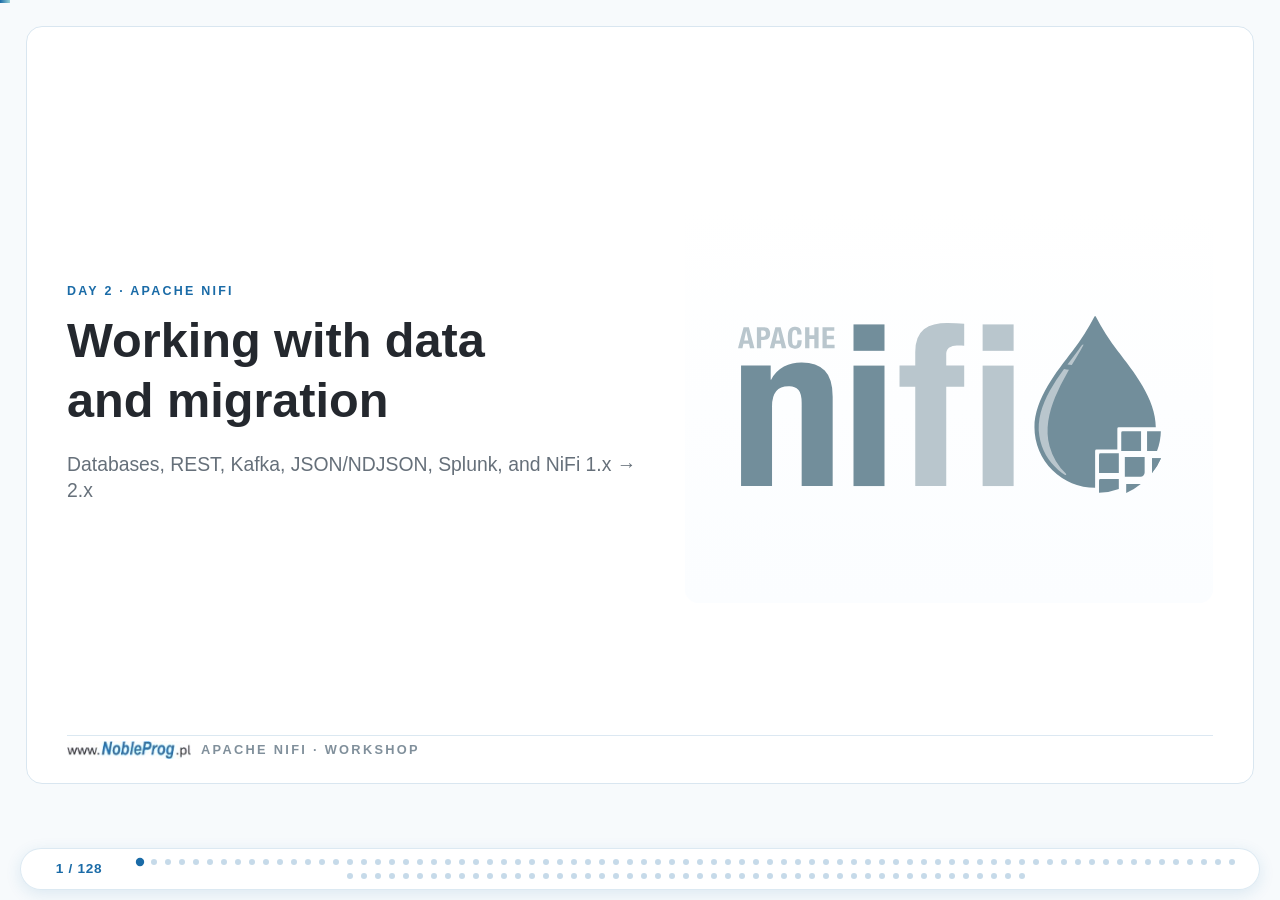
==== content/presentation/nifi_day2/index.html @ 1e28ffd4 "Initial commit" ====
<!DOCTYPE html>
<html lang="en">
<head>
  <meta charset="UTF-8" />
  <meta name="viewport" content="width=device-width, initial-scale=1.0" />
  <title>Apache NiFi — Day 2</title>
  <link rel="stylesheet" href="../shared/css/main.css">
</head>
<body>
  <div class="deck">

    <div class="slide s-section s-title" id="s1">
      <div class="title-left">
        <div class="eyebrow">Day 2 · Apache NiFi</div>
        <h1>Working with data<br />and migration</h1>
        <div class="subtitle">Databases, REST, Kafka, JSON/NDJSON, Splunk, and NiFi 1.x → 2.x</div>
      </div>
      <div class="title-visual">
        <div class="title-image-placeholder">
          <img src="../shared/images/nifi-logo.svg" alt="Apache NiFi logo" class="title-nifi-logo">
        </div>
      </div>
      <div class="slide-logo">Apache NiFi · Workshop</div>
    </div>

    <div class="slide s-section" id="s2">
      <div class="section-number">S2</div>
      <div class="eyebrow">Day 2</div>
      <h2 class="section-heading">Agenda</h2>
      <ol class="bullets numbered">
        <li><strong>Integrations</strong>: databases, REST APIs, Kafka</li>
        <li><strong>Transforming JSON and NDJSON</strong>: Jolt, UpdateRecord, QueryRecord</li>
        <li><strong>Splunk integration</strong>: delivery options and throughput</li>
        <li><strong>Migration from NiFi 1.x to 2.x</strong>: changes, upgrade path, validation, rollback</li>
      </ol>
      <div class="slide-logo">Apache NiFi · Workshop</div>
    </div>

    <div class="slide s-intro" id="s3">
      <h2>Connecting to databases,<br />REST APIs, and Kafka</h2>
      <div class="slide-logo">Apache NiFi · Workshop</div>
    </div>

    <div class="slide s-section" id="s4">
      <div class="section-number">S4</div>
      <div class="eyebrow">Databases · JDBC</div>
      <h2 class="section-heading">Connection pool as a Controller Service</h2>
      <div class="subtitle"><code>DBCPConnectionPool</code> (or <code>HikariCPConnectionPool</code>) is shared by every processor that references it — the pool size caps total DB concurrency.</div>
      <table class="deployment-table">
        <tr><th>Property</th><th>Purpose</th><th class="col-plus">Recommendation</th></tr>
        <tr><td>Database Connection URL</td><td><code>jdbc:postgresql://db:5432/orders</code></td><td class="col-plus">Use a parameter: <code>#{db.url}</code></td></tr>
        <tr><td>Driver Class Name / Location(s)</td><td><code>org.postgresql.Driver</code>, path to the JAR</td><td class="col-plus">Keep drivers outside <code>lib/</code>, e.g. <code>/opt/nifi/drivers/</code></td></tr>
        <tr><td>Database User / Password</td><td>Credentials</td><td class="col-plus">Password as a sensitive parameter</td></tr>
        <tr><td>Max Wait Time</td><td>Wait for a free connection</td><td class="col-plus">Shorter than query timeouts, so errors surface</td></tr>
        <tr><td>Max Total Connections</td><td>Pool size</td><td class="col-plus">≥ sum of Concurrent Tasks using the pool, ≤ DB limits</td></tr>
        <tr><td>Validation Query</td><td>Connection liveness check</td><td class="col-plus"><code>SELECT 1</code> (or driver <code>isValid</code>)</td></tr>
      </table>
      <div class="slide-logo">Apache NiFi · Workshop</div>
    </div>

    <div class="slide s-section" id="s5">
      <div class="section-number">S5</div>
      <div class="eyebrow">Databases · JDBC</div>
      <h2 class="section-heading">Security and compatibility notes</h2>
      <ul class="bullets">
        <li><strong>1.22.0:</strong> H2 connections no longer supported in <code>DBCPConnectionPool</code> / <code>HikariCPConnectionPool</code> (URL validation after a CVE).</li>
        <li><strong>1.23.0:</strong> the <em>Reference Remote Resources</em> restriction was introduced for several components, including <code>DBCPConnectionPool</code>.</li>
        <li><strong>2.10.0:</strong> restricted components as an authorization mechanism were removed (see Day 3, security).</li>
        <li><strong>2.7.0:</strong> AWS RDS IAM authentication added for DBCP.</li>
        <li><strong>2.2.0:</strong> <strong>Database Dialect Service</strong> for different SQL dialects.</li>
      </ul>
      <div class="slide-logo">Apache NiFi · Workshop</div>
    </div>

    <div class="slide s-section" id="s6">
      <div class="section-number">S6</div>
      <div class="eyebrow">JDBC driver</div>
      <h2 class="section-heading">The driver is yours to add</h2>
      <div class="subtitle">Standard NiFi distributions do not ship JDBC drivers for external databases. Processors never touch the driver directly — the Controller Service does.</div>
      <div class="diagram-shell">
        <svg class="diagram-svg" viewBox="0 0 1080 250" role="img" aria-label="Driver JAR on disk loaded by DBCPConnectionPool referenced by processors">
          <defs><marker id="arr-jdbc" markerWidth="8" markerHeight="8" refX="7" refY="4" orient="auto"><path d="M0,0 L8,4 L0,8 z" fill="#1a6ba7"></path></marker></defs>
          <rect x="20" y="40" width="270" height="70" rx="8" fill="#fff4e6" stroke="#d17b00" stroke-width="2"></rect>
          <text x="155" y="70" text-anchor="middle" class="svg-text">Driver JAR on node disk</text>
          <text x="155" y="94" text-anchor="middle" class="svg-tag">/opt/nifi/drivers/postgresql</text>
          <rect x="340" y="30" width="400" height="90" rx="8" fill="#e0f0fe" stroke="#1a6ba7" stroke-width="2"></rect>
          <text x="540" y="66" text-anchor="middle" class="svg-text">DBCPConnectionPool</text>
          <text x="540" y="92" text-anchor="middle" class="svg-tag">URL · driver class · JAR path · user/password</text>
          <rect x="800" y="40" width="250" height="70" rx="8" fill="#edf8f2" stroke="#20804d" stroke-width="2"></rect>
          <text x="925" y="81" text-anchor="middle" class="svg-text">Database</text>
          <rect x="160" y="170" width="760" height="56" rx="8" fill="#ffffff" stroke="#1a6ba7" stroke-width="2"></rect>
          <text x="540" y="204" text-anchor="middle" class="svg-text">ExecuteSQLRecord · PutDatabaseRecord · QueryDatabaseTableRecord</text>
          <line x1="290" y1="75" x2="340" y2="75" stroke="#1a6ba7" stroke-width="2" marker-end="url(#arr-jdbc)"></line>
          <line x1="740" y1="75" x2="800" y2="75" stroke="#1a6ba7" stroke-width="2" marker-end="url(#arr-jdbc)"></line>
          <line x1="540" y1="170" x2="540" y2="120" stroke="#1a6ba7" stroke-width="2" marker-end="url(#arr-jdbc)"></line>
          <text x="555" y="152" class="svg-tag">reference to the service</text>
        </svg>
      </div>
      <div class="hibox"><strong>Step 1 — download</strong> only from the vendor site or Maven Central; verify the SHA-256 checksum or signature. Pick a version that supports <strong>your DB version</strong> and <strong>Java 21</strong> (NiFi 2.x).</div>
      <div class="slide-logo">Apache NiFi · Workshop</div>
    </div>

    <div class="slide s-section s-deployment" id="s7">
      <div class="section-number">S7</div>
      <div class="eyebrow">JDBC driver · step 1</div>
      <h2 class="section-heading">Common drivers: coordinates, class, URL</h2>
      <table class="deployment-table">
        <tr><th>DBMS</th><th>Maven coordinates</th><th>Driver class</th><th>JDBC URL</th></tr>
        <tr><td>PostgreSQL</td><td><code>org.postgresql:postgresql</code></td><td><code>org.postgresql.Driver</code></td><td><code>jdbc:postgresql://host:5432/db</code></td></tr>
        <tr><td>MySQL</td><td><code>com.mysql:mysql-connector-j</code></td><td><code>com.mysql.cj.jdbc.Driver</code></td><td><code>jdbc:mysql://host:3306/db</code></td></tr>
        <tr><td>MariaDB</td><td><code>org.mariadb.jdbc:mariadb-java-client</code></td><td><code>org.mariadb.jdbc.Driver</code></td><td><code>jdbc:mariadb://host:3306/db</code></td></tr>
        <tr><td>SQL Server</td><td><code>com.microsoft.sqlserver:mssql-jdbc</code></td><td><code>com.microsoft.sqlserver.jdbc.SQLServerDriver</code></td><td><code>jdbc:sqlserver://host:1433;databaseName=db;encrypt=true</code></td></tr>
        <tr><td>Oracle</td><td><code>com.oracle.database.jdbc:ojdbc11</code></td><td><code>oracle.jdbc.OracleDriver</code></td><td><code>jdbc:oracle:thin:@//host:1521/SERVICE</code></td></tr>
        <tr><td>ClickHouse</td><td><code>com.clickhouse:clickhouse-jdbc</code></td><td><code>com.clickhouse.jdbc.ClickHouseDriver</code></td><td><code>jdbc:clickhouse://host:8123/db</code></td></tr>
      </table>
      <div class="note">Always confirm the class name and URL format in the docs of <em>your</em> driver version. Some drivers need extra JARs (e.g. Oracle helper libraries, SQL Server native components for Windows auth).</div>
      <div class="slide-logo">Apache NiFi · Workshop</div>
    </div>

    <div class="slide s-code" id="s8">
      <div class="section-number">S8</div>
      <div class="eyebrow">JDBC driver · step 2</div>
      <h2 class="section-heading">Place the driver on every node — outside <code>lib/</code></h2>
      <div class="split2">
        <div class="split-left">
          <h3>Why not <code>NIFI_HOME/lib</code></h3>
          <ul class="bullets">
            <li><code>lib/</code> is the framework directory: third-party JARs can cause <strong>classpath conflicts</strong>.</li>
            <li>Files in <code>lib/</code> are lost or must be moved by hand on every upgrade.</li>
            <li>A driver referenced by a service gets <strong>its own class loader</strong> — pools can use different driver versions.</li>
          </ul>
        </div>
        <div class="split-right">
          <div class="terminal-window">
            <div class="terminal-titlebar"><span class="terminal-dot terminal-dot-red"></span><span class="terminal-dot terminal-dot-yellow"></span><span class="terminal-dot terminal-dot-green"></span><span class="terminal-title">nifi-node-1</span></div>
<pre><code><span class="terminal-prompt">$</span> sudo mkdir -p /opt/nifi/drivers/postgresql
<span class="terminal-prompt">$</span> sudo cp postgresql-&lt;version&gt;.jar \
      /opt/nifi/drivers/postgresql/
<span class="terminal-prompt">$</span> sudo chown -R nifi:nifi /opt/nifi/drivers
<span class="terminal-prompt">$</span> sudo chmod 750 /opt/nifi/drivers \
      /opt/nifi/drivers/postgresql
<span class="terminal-prompt">$</span> sudo chmod 640 /opt/nifi/drivers/postgresql/*.jar
<span class="cm"># repeat on every cluster node (or roll out via Ansible / image)</span></code></pre>
          </div>
        </div>
      </div>
      <div class="slide-logo">Apache NiFi · Workshop</div>
    </div>

    <div class="slide s-section" id="s9">
      <div class="section-number">S9</div>
      <div class="eyebrow">JDBC driver · step 2</div>
      <h2 class="section-heading">Placement requirements</h2>
      <table>
        <tr><th>Requirement</th><th>Why</th></tr>
        <tr><td><strong>Same path on every cluster node</strong></td><td>The path resolves locally on each node; a JAR on one node only makes the service invalid on the others</td></tr>
        <tr><td>Read access for the NiFi user</td><td>e.g. owner <code>nifi:nifi</code>, <code>640</code> on files, <code>750</code> on the directory</td></tr>
        <tr><td>A whole directory may be referenced</td><td>All JARs in it are loaded — handy for multi-JAR drivers; never mix versions of one driver</td></tr>
        <tr><td>Keep the directory clean</td><td>Every JAR lands in the service's class loader</td></tr>
      </table>
      <ul class="bullets">
        <li><strong>Docker:</strong> mount a drivers volume (<code>./drivers:/opt/nifi/drivers</code>). <strong>Kubernetes:</strong> custom image, an <code>initContainer</code> that downloads the JAR, or a PersistentVolume — same path in every pod.</li>
        <li><strong>NiFi 2.x assets:</strong> 2.0.0 added REST upload of assets and custom NARs; Parameter Context values can reference uploaded assets. Check whether your version accepts such a parameter in <em>Database Driver Location(s)</em>.</li>
      </ul>
      <div class="slide-logo">Apache NiFi · Workshop</div>
    </div>

    <div class="slide s-section" id="s10">
      <div class="section-number">S10</div>
      <div class="eyebrow">JDBC driver · step 3</div>
      <h2 class="section-heading">Create and configure <code>DBCPConnectionPool</code></h2>
      <div class="subtitle">Process Group → <strong>Controller Services</strong> → <strong>+</strong>. A service is visible to its group and nested groups; one in the root group is visible to all.</div>
      <table class="deployment-table">
        <tr><th>Property</th><th>Example</th><th>Comment</th></tr>
        <tr><td>Database Connection URL</td><td><code>#{db.url}</code></td><td>Environment parameter; never put the password in the URL</td></tr>
        <tr><td>Database Driver Class Name</td><td><code>org.postgresql.Driver</code></td><td>From the driver docs</td></tr>
        <tr><td><strong>Database Driver Location(s)</strong></td><td><code>/opt/nifi/drivers/postgresql</code></td><td>JAR, directory or URL; comma-separated</td></tr>
        <tr><td>Database User / Password</td><td><code>#{db.user}</code> / <code>#{db.password}</code></td><td>Least privilege; password as a <strong>sensitive parameter</strong></td></tr>
        <tr><td>Max Wait Time · Max Total Connections</td><td><code>10 sec</code> · <code>16</code><br>(defaults <code>500 millis</code> · <code>8</code>)</td><td>The tiny default wait causes <em>“timeout waiting for idle object”</em> under load. Connections multiply by the number of <strong>cluster nodes</strong>!</td></tr>
        <tr><td>Validation Query</td><td><code>SELECT 1</code> (Oracle: <code>… FROM DUAL</code>)</td><td>Liveness check when a connection is borrowed</td></tr>
        <tr><td>Dynamic properties</td><td><code>sslmode = verify-full</code></td><td>JDBC connection properties (EL on environment variables); a <code>SENSITIVE.</code> prefix (e.g. <code>SENSITIVE.password</code>) makes the value sensitive</td></tr>
      </table>
      <div class="small">Related defaults: Max Idle Connections <code>8</code> · Minimum Idle Connections <code>0</code> · Max Connection Lifetime <code>-1</code> (unlimited) · Minimum Evictable Idle Time <code>30 mins</code>.</div>
      <div class="slide-logo">Apache NiFi · Workshop</div>
    </div>

    <div class="slide s-section" id="s11">
      <div class="section-number">S11</div>
      <div class="eyebrow">JDBC driver · steps 3–4</div>
      <h2 class="section-heading">Enable, verify, attach a processor</h2>
      <div class="split2">
        <div class="split-left">
          <ol class="bullets">
            <li><strong>Apply</strong> → the service should be <em>Disabled</em> with no red icon. If <em>Invalid</em>, hover the icon to see why.</li>
            <li><strong>Enable</strong> (lightning icon) — the pool is created.</li>
            <li><strong>Verify</strong> (if your version has it) — checks driver loading and the connection without running a flow.</li>
            <li>In the processor, set <strong>Database Connection Pooling Service</strong> (or "Create new service…").</li>
          </ol>
        </div>
        <div class="split-right">
          <table>
        <tr><th>Processor</th><th>Configure</th></tr>
        <tr><td><code>ExecuteSQLRecord</code></td><td>SQL select query · Record Writer · Max Rows Per Flow File · Fetch Size</td></tr>
        <tr><td><code>QueryDatabaseTableRecord</code></td><td>Table Name · Maximum-value Columns · Record Writer · Primary Node Only</td></tr>
        <tr><td><code>PutDatabaseRecord</code></td><td>Record Reader · Statement Type · Table Name · Update Keys · Batch Size</td></tr>
      </table>
          <div class="hibox"><strong>Smoke test:</strong> <code>GenerateFlowFile</code> → <code>ExecuteSQLRecord</code> (<code>SELECT 1 AS ok</code>) → <code>LogAttribute</code>. <code>record.count = 1</code> ⇒ driver, URL and credentials are correct.</div>
        </div>
      </div>
      <div class="slide-logo">Apache NiFi · Workshop</div>
    </div>

    <div class="slide s-section" id="s12">
      <div class="section-number">S12</div>
      <div class="eyebrow">DBCPConnectionPoolLookup</div>
      <h2 class="section-heading">A pool vs a router of pools</h2>
      <div class="split2">
        <div class="split-left">
          <ul class="bullets">
            <li><code>DBCPConnectionPool</code> — a <strong>real pool</strong> to <strong>one</strong> database: URL, driver, credentials, pool size.</li>
            <li><code>DBCPConnectionPoolLookup</code> — <strong>not a pool</strong>: per request it picks another <code>DBCPService</code> by the FlowFile attribute <strong><code>database.name</code></strong>.</li>
            <li>Both implement <code>DBCPService</code> → selectable in the same <em>Database Connection Pooling Service</em> property.</li>
            <li>Configured only via <strong>dynamic properties</strong>: key → target service. No EL, no sensitive values.</li>
          </ul>
          <div class="note">No <code>database.name</code> attribute, or a value that matches no key → <strong>exception</strong> when the connection is requested.</div>
        </div>
        <div class="split-right">
          <div class="diagram-shell">
            <svg class="diagram-svg" viewBox="0 0 560 430" role="img" aria-label="Lookup selects a connection pool by database.name">
              <defs><marker id="arr-lookup" markerWidth="8" markerHeight="8" refX="7" refY="4" orient="auto"><path d="M0,0 L8,4 L0,8 z" fill="#1a6ba7"></path></marker>
              <marker id="arr-lookup-ok" markerWidth="8" markerHeight="8" refX="7" refY="4" orient="auto"><path d="M0,0 L8,4 L0,8 z" fill="#20804d"></path></marker></defs>
              <rect x="130" y="20" width="300" height="62" rx="8" fill="#fff4e6" stroke="#d17b00" stroke-width="2"></rect>
              <text x="280" y="46" text-anchor="middle" class="svg-text">FlowFile</text>
              <text x="280" y="70" text-anchor="middle" class="svg-tag">database.name = tenant_b</text>
              <rect x="150" y="116" width="260" height="48" rx="8" fill="#ffffff" stroke="#1a6ba7" stroke-width="2"></rect>
              <text x="280" y="146" text-anchor="middle" class="svg-text">PutDatabaseRecord</text>
              <rect x="130" y="198" width="300" height="62" rx="8" fill="#e0f0fe" stroke="#1a6ba7" stroke-width="2"></rect>
              <text x="280" y="224" text-anchor="middle" class="svg-text">db-lookup</text>
              <text x="280" y="248" text-anchor="middle" class="svg-tag">DBCPConnectionPoolLookup</text>
              <rect x="20" y="330" width="240" height="62" rx="8" fill="#ffffff" stroke="#9aa9b4" stroke-width="2" stroke-dasharray="6 4"></rect>
              <text x="140" y="356" text-anchor="middle" class="svg-text">pg-tenant-a</text>
              <text x="140" y="380" text-anchor="middle" class="svg-tag">→ DB of tenant A</text>
              <rect x="300" y="330" width="240" height="62" rx="8" fill="#edf8f2" stroke="#20804d" stroke-width="2"></rect>
              <text x="420" y="356" text-anchor="middle" class="svg-text">pg-tenant-b</text>
              <text x="420" y="380" text-anchor="middle" class="svg-tag">→ DB of tenant B</text>
              <line x1="280" y1="82" x2="280" y2="116" stroke="#1a6ba7" stroke-width="2" marker-end="url(#arr-lookup)"></line>
              <line x1="280" y1="164" x2="280" y2="198" stroke="#1a6ba7" stroke-width="2" marker-end="url(#arr-lookup)"></line>
              <line x1="220" y1="260" x2="150" y2="330" stroke="#9aa9b4" stroke-width="2" stroke-dasharray="6 4"></line>
              <line x1="340" y1="260" x2="410" y2="330" stroke="#20804d" stroke-width="2.4" marker-end="url(#arr-lookup-ok)"></line>
              <text x="120" y="300" text-anchor="middle" class="svg-tag">tenant_a</text>
              <text x="448" y="300" text-anchor="middle" class="svg-tag">tenant_b ✓</text>
            </svg>
          </div>
        </div>
      </div>
      <div class="slide-logo">Apache NiFi · Workshop</div>
    </div>

    <div class="slide s-section s-deployment" id="s13">
      <div class="section-number">S13</div>
      <div class="eyebrow">DBCPConnectionPoolLookup</div>
      <h2 class="section-heading">Pool vs Lookup: side by side</h2>
      <table class="deployment-table">
        <tr><th>Aspect</th><th><code>DBCPConnectionPool</code></th><th><code>DBCPConnectionPoolLookup</code></th></tr>
        <tr><td>What it is</td><td>Connection pool</td><td>Proxy / router between several <code>DBCPService</code>s</td></tr>
        <tr><td>URL, driver, password</td><td>Stored in it</td><td>In the <strong>target</strong> pools; Lookup holds only key → service</td></tr>
        <tr><td>Choice of database</td><td>Fixed by configuration</td><td><strong>Dynamic</strong>, per FlowFile, by <code>database.name</code></td></tr>
        <tr><td>Pool size</td><td>Its own <code>Max Total Connections</code></td><td>None — total = sum of target pools</td></tr>
        <tr><td>Flow requirement</td><td>None</td><td>Set <code>database.name</code> before the processor (<code>UpdateAttribute</code>, <code>EvaluateJsonPath</code>, <code>PartitionRecord</code>…)</td></tr>
        <tr><td>Usable by</td><td>Any processor with a DBCP property</td><td>Only processors with an <strong>incoming FlowFile</strong> — not <code>QueryDatabaseTableRecord</code>, <code>ListDatabaseTables</code></td></tr>
        <tr><td>Failure modes</td><td>DB unreachable</td><td>Plus: missing attribute or unknown key</td></tr>
      </table>
      <div class="slide-logo">Apache NiFi · Workshop</div>
    </div>

    <div class="slide s-section" id="s14">
      <div class="section-number">S14</div>
      <div class="eyebrow">DBCPConnectionPoolLookup</div>
      <h2 class="section-heading">When to use a Lookup — and when not</h2>
      <div class="split2">
        <div class="split-left">
          <h3>Use it for</h3>
          <ul class="bullets">
            <li><strong>Multitenancy:</strong> a DB per customer, same schema, same flow — one flow instead of N copies.</li>
            <li><strong>Shards / regions:</strong> the same queries against several databases.</li>
            <li><strong>Read/write split:</strong> different keys for replica and primary branches.</li>
            <li><strong>Controlled switch-over</strong> between DB instances without editing processors.</li>
          </ul>
        </div>
        <div class="split-right">
          <h3>Skip it when</h3>
          <ul class="bullets">
            <li>There is only one database — a plain <code>DBCPConnectionPool</code> is simpler.</li>
            <li>Databases need <strong>different SQL or logic</strong> — separate branches are clearer.</li>
            <li>You need automatic failover — solve it in DNS or the DB cluster.</li>
          </ul>
        </div>
      </div>
      <div class="slide-logo">Apache NiFi · Workshop</div>
    </div>

    <div class="slide s-code" id="s15">
      <div class="section-number">S15</div>
      <div class="eyebrow">DBCPConnectionPoolLookup · example</div>
      <h2 class="section-heading">Multitenant order intake</h2>
      <ol class="bullets">
        <li>Two <code>DBCPConnectionPool</code>s: <code>pg-tenant-a</code>, <code>pg-tenant-b</code> (different URLs/credentials, same driver) — enable them.</li>
        <li><code>DBCPConnectionPoolLookup</code> <code>db-lookup</code>: dynamic properties <code>tenant_a → pg-tenant-a</code>, <code>tenant_b → pg-tenant-b</code> — enable after the targets.</li>
      </ol>
      <pre><code>ConsumeKafka <span class="cm">(RECORD)</span>
  ► PartitionRecord   <span class="cm">(by /tenant → attribute tenant)</span>
  ► UpdateAttribute   database.name = ${tenant}
  ► RouteOnAttribute  allow: tenant_a | tenant_b   <span class="cm">(else → DLQ)</span>
  ► PutDatabaseRecord <span class="cm">(Database Connection Pooling Service = db-lookup)</span></code></pre>
      <div class="hibox"><code>PartitionRecord</code> is required: <strong>one FlowFile goes to one database</strong>, so mixed tenants must be split before writing.</div>
      <div class="slide-logo">Apache NiFi · Workshop</div>
    </div>

    <div class="slide s-section" id="s16">
      <div class="section-number">S16</div>
      <div class="eyebrow">DBCPConnectionPoolLookup</div>
      <h2 class="section-heading">Pitfalls</h2>
      <ul class="bullets">
        <li>The attribute name is fixed — <code>database.name</code>; the value must match the dynamic property name <strong>exactly</strong> (case-sensitive).</li>
        <li><strong>Security:</strong> if the value comes from external data (HTTP header, message field), it selects the target DB. Whitelist it with <code>RouteOnAttribute</code>.</li>
        <li>Missing attribute / unknown key fails when the connection is requested — plan <code>failure</code>/DLQ branches and watch bulletins.</li>
        <li>Enable targets before the Lookup; a target can't be disabled while the Lookup is enabled.</li>
        <li><strong>Cluster:</strong> the driver must be on every node; total connections = sum of pools × number of nodes.</li>
        <li>Don't confuse it with <code>DatabaseRecordLookupService</code> / <code>SimpleDatabaseLookupService</code> — those <em>enrich</em> records for <code>LookupRecord</code>.</li>
      </ul>
      <div class="slide-logo">Apache NiFi · Workshop</div>
    </div>

    <div class="slide s-section" id="s17">
      <div class="section-number">S17</div>
      <div class="eyebrow">HikariCPConnectionPool</div>
      <h2 class="section-heading">An alternative pool implementation</h2>
      <table>
        <tr><th></th><th><code>DBCPConnectionPool</code></th><th><code>HikariCPConnectionPool</code></th></tr>
        <tr><td>Pool library</td><td>Apache Commons DBCP</td><td>HikariCP</td></tr>
        <tr><td>Purpose</td><td>Default general-purpose pool</td><td>Alternative pool with a different set of settings</td></tr>
        <tr><td>Properties (defaults)</td><td>Max Total Connections <code>8</code>, Max Wait Time <code>500 millis</code>, Max Idle <code>8</code>, Minimum Idle <code>0</code>, Max Connection Lifetime <code>-1</code>, Validation Query, Kerberos User Service</td><td>Max Total Connections <code>10</code>, Max Wait Time <code>500 millis</code>, <strong>Minimum Idle Connections <code>10</code></strong>, Max Connection Lifetime <code>-1</code>, Validation Query, Kerberos User Service</td></tr>
        <tr><td>Driver, URL, user</td><td>Required</td><td>Required — attached the same way</td></tr>
        <tr><td>Role in the flow</td><td>Connection to one DB</td><td>Same</td></tr>
      </table>
      <div class="hibox">Both are <strong>real pools</strong> (unlike the Lookup). Start with <code>DBCPConnectionPool</code>; switch to HikariCP only when measurements under high concurrency justify it. HikariCP docs recommend <strong>Minimum Idle = Max Total Connections</strong> so the pool does not recreate connections. The 1.22.0 H2 restriction applies to both.</div>
      <div class="slide-logo">Apache NiFi · Workshop</div>
    </div>

    <div class="slide s-section" id="s18">
      <div class="section-number">S18</div>
      <div class="eyebrow">Reading · ExecuteSQLRecord</div>
      <h2 class="section-heading">Arbitrary SELECT with a Record Writer</h2>
      <table>
        <tr><th>Property</th><th>Purpose</th></tr>
        <tr><td>Database Connection Pooling Service</td><td>The DBCP service</td></tr>
        <tr><td>SQL select query</td><td>Supports EL on incoming FlowFile attributes (<code>${id}</code>) — convenient but risky</td></tr>
        <tr><td>Record Writer</td><td>Output format (JSON/NDJSON, Avro, CSV…)</td></tr>
        <tr><td>Max Rows Per Flow File</td><td>Output FlowFile size (0 = all rows in one)</td></tr>
        <tr><td>Output Batch Size</td><td>FlowFiles handed to the session before commit — less memory on huge result sets</td></tr>
        <tr><td>Fetch Size / Query timeout</td><td>Rows fetched per round trip by the driver / execution limit</td></tr>
      </table>
      <div class="slide-logo">Apache NiFi · Workshop</div>
    </div>

    <div class="slide s-section" id="s19">
      <div class="section-number">S19</div>
      <div class="eyebrow">Reading · pitfalls</div>
      <h2 class="section-heading">Memory and SQL injection</h2>
      <div class="split2">
        <div class="split-left">
          <h3>Memory</h3>
          <ul class="bullets">
            <li>Some JDBC drivers (PostgreSQL) load the <strong>whole result</strong> into client memory without cursor mode.</li>
            <li>For <code>Fetch Size</code> to work, driver-specific settings may be needed (PostgreSQL: non-autocommit mode; exact conditions — pgjdbc docs on fetching results with a cursor).</li>
            <li>Always bound queries by time or key.</li>
          </ul>
        </div>
        <div class="split-right">
          <h3>Parameters in SQL</h3>
          <ul class="bullets">
            <li>Substituting EL values into SQL text is vulnerable to <strong>SQL injection</strong> when values come from external data.</li>
            <li>Use the parameterized path (<code>sql.args.N.type/value</code> with <code>PutSQL</code>).</li>
            <li>Or validate values first (<code>RouteOnAttribute</code> / <code>ValidateRecord</code>).</li>
          </ul>
        </div>
      </div>
      <div class="slide-logo">Apache NiFi · Workshop</div>
    </div>

    <div class="slide s-section" id="s20">
      <div class="section-number">S20</div>
      <div class="eyebrow">Reading · QueryDatabaseTableRecord</div>
      <h2 class="section-heading">Incremental table extraction</h2>
      <table>
        <tr><th>Property</th><th>Purpose</th></tr>
        <tr><td>Table Name, Columns to Return</td><td>Source</td></tr>
        <tr><td><strong>Maximum-value Columns</strong></td><td>Monotonic columns (id, updated_at); the max is kept in <strong>state</strong> and <code>WHERE col &gt; &lt;state&gt;</code> is added</td></tr>
        <tr><td>Max Rows Per Flow File, Fetch Size</td><td>Size and memory control</td></tr>
        <tr><td>Scheduling</td><td><strong>Primary Node Only</strong> in a cluster — otherwise every node reads the same rows</td></tr>
      </table>
      <div class="hibox hibox-red">UPDATEs that don't change the max-value column and DELETEs are <strong>not detected</strong>. For CDC use CDC sources (<code>CaptureChangeMySQL</code>, Debezium → Kafka). For very large tables combine <code>GenerateTableFetch</code> + <code>ExecuteSQLRecord</code> with load balancing.</div>
      <div class="slide-logo">Apache NiFi · Workshop</div>
    </div>

    <div class="slide s-section" id="s21">
      <div class="section-number">S21</div>
      <div class="eyebrow">Writing · PutDatabaseRecord</div>
      <h2 class="section-heading">Batch insert / update / upsert / delete</h2>
      <table>
        <tr><th>Property</th><th>Purpose</th></tr>
        <tr><td>Record Reader</td><td>Input records reader — with an <strong>explicit schema</strong></td></tr>
        <tr><td>Database Type / Dialect</td><td>Needed for UPSERT and dialect specifics</td></tr>
        <tr><td><strong>Statement Type</strong></td><td><code>INSERT</code>, <code>UPDATE</code>, <code>DELETE</code>, <code>UPSERT</code> (1.22.0+), <code>INSERT_IGNORE</code>, <code>SQL</code>, <code>Use statement.type Attribute</code>, <code>Use Record Path</code></td></tr>
        <tr><td>Translate Field Names</td><td>Match fields to columns ignoring case/underscores</td></tr>
        <tr><td>Unmatched Field / Column Behavior</td><td>Fields without columns and vice versa</td></tr>
        <tr><td>Update Keys · Batch Size</td><td>Keys for UPDATE/UPSERT · rows per JDBC batch</td></tr>
        <tr><td>Rollback On Failure</td><td>Roll back the whole transaction, keep the FlowFile in the input queue</td></tr>
      </table>
      <div class="slide-logo">Apache NiFi · Workshop</div>
    </div>

    <div class="slide s-section" id="s22">
      <div class="section-number">S22</div>
      <div class="eyebrow">Writing · PutDatabaseRecord</div>
      <h2 class="section-heading">Relationships and efficiency</h2>
      <div class="split2">
        <div class="split-left">
          <h3>Relationships</h3>
          <ul class="bullets">
            <li><code>success</code></li>
            <li><code>failure</code> — the DB rejects the data (constraints, wrong types).</li>
            <li><code>retry</code> — transient issues (lost connection, deadlock).</li>
          </ul>
          <div class="hibox hibox-red">Never loop <code>retry</code> back into the same processor without a limit.</div>
        </div>
        <div class="split-right">
          <h3>Efficiency</h3>
          <ol class="bullets">
            <li>Large FlowFiles (thousands of records) + <strong>batch</strong>.</li>
            <li><code>Concurrent Tasks</code> ≤ pool size; watch table locks.</li>
            <li>Idempotency for at-least-once: <code>UPSERT</code> / <code>INSERT_IGNORE</code> with a unique event key.</li>
            <li>Huge loads: DB bulk paths (<code>COPY</code>, bulk loaders) are outside NiFi.</li>
          </ol>
        </div>
      </div>
      <div class="slide-logo">Apache NiFi · Workshop</div>
    </div>

    <div class="slide s-code" id="s23">
      <div class="section-number">S23</div>
      <div class="eyebrow">Example</div>
      <h2 class="section-heading">Target table for the lab</h2>
      <pre><code><span class="kw">CREATE TABLE</span> orders_stage (
    order_id   <span class="fn">VARCHAR</span>(64) <span class="kw">PRIMARY KEY</span>,
    customer   <span class="fn">VARCHAR</span>(128),
    amount     <span class="fn">NUMERIC</span>(12,2) <span class="kw">NOT NULL</span>,
    currency   <span class="fn">CHAR</span>(3) <span class="kw">NOT NULL</span>,
    created_at <span class="fn">TIMESTAMP</span> <span class="kw">NOT NULL</span>,
    ingest_ts  <span class="fn">TIMESTAMP</span> <span class="kw">DEFAULT</span> CURRENT_TIMESTAMP
);</code></pre>
      <div class="hibox"><code>order_id</code> is the unique event key — it makes <code>UPSERT</code> safe under at-least-once delivery.</div>
      <div class="slide-logo">Apache NiFi · Workshop</div>
    </div>

    <div class="slide s-section" id="s24">
      <div class="section-number">S24</div>
      <div class="eyebrow">REST API · InvokeHTTP</div>
      <h2 class="section-heading">The universal HTTP client</h2>
      <div class="subtitle">Replaces the removed <code>GetHTTP</code> / <code>PostHTTP</code> (removed in 2.0).</div>
      <table>
        <tr><th>Property</th><th>Purpose</th></tr>
        <tr><td>HTTP Method / HTTP URL</td><td><code>GET</code>, <code>POST</code>, <code>PUT</code>… (EL supported); URL values must be URL-encoded (since 1.24.0)</td></tr>
        <tr><td>SSL Context Service</td><td>TLS: trust store, client certificate</td></tr>
        <tr><td>Connection / Read Timeout</td><td>Always set deliberately — defaults may not fit your API</td></tr>
        <tr><td>Request OAuth2 Access Token Provider</td><td><code>StandardOauth2AccessTokenProvider</code> (client credentials; JWT Bearer since 2.4.0)</td></tr>
        <tr><td>Dynamic properties</td><td>HTTP headers, e.g. <code>Authorization</code>, <code>X-Request-Id: ${UUID()}</code></td></tr>
        <tr><td>Always Output Response</td><td>Emit to <code>Response</code> even on error statuses</td></tr>
      </table>
      <div class="slide-logo">Apache NiFi · Workshop</div>
    </div>

    <div class="slide s-section" id="s25">
      <div class="section-number">S25</div>
      <div class="eyebrow">REST API · InvokeHTTP</div>
      <h2 class="section-heading">Routing response codes</h2>
      <table>
        <tr><th>Relationship</th><th>When</th></tr>
        <tr><td><code>Original</code></td><td>The original request (when context is needed)</td></tr>
        <tr><td><code>Response</code></td><td>Successful status (2xx) — body in the content</td></tr>
        <tr><td><code>Retry</code></td><td>Responses where retrying makes sense (incl. 5xx)</td></tr>
        <tr><td><code>No Retry</code></td><td>Client errors (4xx): retrying is pointless</td></tr>
        <tr><td><code>Failure</code></td><td>Transport errors: connection, DNS, timeout</td></tr>
      </table>
      <div class="hibox">Response attributes: <code>invokehttp.status.code</code>, <code>invokehttp.status.message</code>, <code>invokehttp.request.url</code>, <code>invokehttp.tx.id</code>, <code>invokehttp.response.url</code> — use them for routing and logging.</div>
      <div class="slide-logo">Apache NiFi · Workshop</div>
    </div>

    <div class="slide s-section" id="s26">
      <div class="section-number">S26</div>
      <div class="eyebrow">REST API · resilience</div>
      <h2 class="section-heading">Retry with exponential backoff</h2>
      <ol class="bullets">
        <li><strong>Framework-level Retry</strong> (since 1.16.0): <em>Relationships</em> tab → tick <em>Retry</em> for <code>Retry</code>/<code>Failure</code>; set the number of attempts, <strong>Backoff Policy</strong> (Penalize/Yield), and <strong>Maximum Backoff Period</strong>. No loop in the flow needed.</li>
        <li>More complex logic: <code>RetryFlowFile</code> (Day 3).</li>
        <li>Rate limiting for external APIs: <code>ControlRate</code> (by count, volume, or attribute) before <code>InvokeHTTP</code>, or limit <code>Concurrent Tasks</code>.</li>
      </ol>
      <div class="slide-logo">Apache NiFi · Workshop</div>
    </div>

    <div class="slide s-code" id="s27">
      <div class="section-number">S27</div>
      <div class="eyebrow">Example</div>
      <h2 class="section-heading">Enriching events from an external API</h2>
      <pre><code>ConsumeKafka(Record) ► PartitionRecord(by customer_id) ► InvokeHTTP(GET /customers/${customer_id})
      ├─ Response ► (JoltTransformRecord / LookupRecord ...) ► PutDatabaseRecord
      ├─ Retry ► (framework retry, then) ► RetryFlowFile ► ... ► DLQ
      └─ No Retry / Failure ► DLQ (PutFile / PublishKafka dead-letter topic)</code></pre>
      <ul class="bullets">
        <li>One request per record turns a batch into millions of calls.</li>
        <li>Group by key first (<code>PartitionRecord</code>), cache, or enrich with a batch request.</li>
        <li>In a record flow, <code>LookupRecord</code> + <code>RestLookupService</code> is often better than <code>InvokeHTTP</code> per record.</li>
      </ul>
      <div class="slide-logo">Apache NiFi · Workshop</div>
    </div>

    <div class="slide s-section" id="s28">
      <div class="section-number">S28</div>
      <div class="eyebrow">Kafka · NiFi 2.x</div>
      <h2 class="section-heading">A critical change: unified Kafka components</h2>
      <div class="hibox hibox-red">The "Kafka 2.6" processors — <code>ConsumeKafka_2_6</code>, <code>ConsumeKafkaRecord_2_6</code>, <code>PublishKafka_2_6</code>, <code>PublishKafkaRecord_2_6</code> — were <strong>removed in 2.0.0</strong>.</div>
      <ul class="bullets">
        <li>Replaced by unified <code>ConsumeKafka</code> and <code>PublishKafka</code> plus the <code>Kafka3ConnectionService</code> Controller Service.</li>
        <li>No separate Record variants: record mode is <strong>Processing Strategy = RECORD</strong> (consume) and the matching publish strategy.</li>
        <li>Connection settings (brokers, TLS, SASL) are defined <strong>once</strong> in the service.</li>
        <li>Processors don't depend on the client library version; one processor covers FlowFile / Record / Demarcator modes.</li>
      </ul>
      <div class="slide-logo">Apache NiFi · Workshop</div>
    </div>

    <div class="slide s-section" id="s29">
      <div class="section-number">S29</div>
      <div class="eyebrow">Kafka · architecture</div>
      <h2 class="section-heading">Connection service + processors</h2>
      <div class="diagram-shell">
        <svg class="diagram-svg" viewBox="0 0 980 330" role="img" aria-label="Kafka3ConnectionService shared by ConsumeKafka and PublishKafka">
          <defs>
            <marker id="arr-kafka" markerWidth="8" markerHeight="8" refX="7" refY="4" orient="auto">
              <path d="M0,0 L8,4 L0,8 z" fill="#1a6ba7"></path>
            </marker>
          </defs>
          <rect x="370" y="14" width="240" height="50" rx="8" fill="#edf8f2" stroke="#20804d" stroke-width="2"></rect>
          <text x="490" y="45" text-anchor="middle" class="svg-text">Kafka brokers</text>

          <rect x="260" y="104" width="460" height="70" rx="8" fill="#e0f0fe" stroke="#1a6ba7" stroke-width="2"></rect>
          <text x="490" y="133" text-anchor="middle" class="svg-text">Kafka3ConnectionService</text>
          <text x="490" y="158" text-anchor="middle" class="svg-tag">bootstrap servers · security · SSL/SASL · client timeouts</text>
          <line x1="490" y1="104" x2="490" y2="64" stroke="#1a6ba7" stroke-width="2" marker-end="url(#arr-kafka)"></line>

          <rect x="40" y="220" width="400" height="96" rx="8" fill="#ffffff" stroke="#1a6ba7" stroke-width="2"></rect>
          <text x="240" y="250" text-anchor="middle" class="svg-text">ConsumeKafka</text>
          <text x="240" y="275" text-anchor="middle" class="svg-tag">consumer group · topics · Output Strategy</text>
          <text x="240" y="298" text-anchor="middle" class="svg-tag">Processing: FLOW_FILE | DEMARCATOR | RECORD</text>

          <rect x="540" y="220" width="400" height="96" rx="8" fill="#ffffff" stroke="#1a6ba7" stroke-width="2"></rect>
          <text x="740" y="250" text-anchor="middle" class="svg-text">PublishKafka</text>
          <text x="740" y="275" text-anchor="middle" class="svg-tag">topic · key · headers · Publish Strategy</text>
          <text x="740" y="298" text-anchor="middle" class="svg-tag">delivery guarantee · transactions</text>

          <line x1="240" y1="220" x2="400" y2="174" stroke="#1a6ba7" stroke-width="2" marker-end="url(#arr-kafka)"></line>
          <line x1="740" y1="220" x2="580" y2="174" stroke="#1a6ba7" stroke-width="2" marker-end="url(#arr-kafka)"></line>
        </svg>
      </div>
      <div class="slide-logo">Apache NiFi · Workshop</div>
    </div>

    <div class="slide s-section s-deployment" id="s30">
      <div class="section-number">S30</div>
      <div class="eyebrow">Kafka · Kafka3ConnectionService</div>
      <h2 class="section-heading">Kafka3ConnectionService: key properties</h2>
      <table class="deployment-table">
        <tr><th>Property</th><th>Default</th><th>Purpose</th></tr>
        <tr><td><strong>Bootstrap Servers</strong></td><td>—</td><td>Comma-separated <code>host:port</code> list (<code>bootstrap.servers</code>)</td></tr>
        <tr><td><strong>Security Protocol</strong> · SSL Context Service</td><td><code>PLAINTEXT</code></td><td><code>PLAINTEXT</code>, <code>SSL</code>, <code>SASL_PLAINTEXT</code>, <code>SASL_SSL</code>; SSL Context Service for TLS to the brokers</td></tr>
        <tr><td><strong>SASL Mechanism</strong></td><td><code>GSSAPI</code></td><td><code>GSSAPI</code>, <code>PLAIN</code>, <code>SCRAM-SHA-256</code>, <code>SCRAM-SHA-512</code>; PLAIN/SCRAM need SASL Username and Password</td></tr>
        <tr><td><strong>Max Poll Records</strong></td><td><code>10000</code></td><td>Max records per poll (<code>max.poll.records</code>) — the batch size of <code>ConsumeKafka</code></td></tr>
        <tr><td><strong>Client Timeout</strong></td><td><code>60 sec</code></td><td>Overall client timeout (<code>default.api.timeout.ms</code>); <code>request.timeout.ms</code> is half of it</td></tr>
        <tr><td><strong>Acknowledgment Wait Time</strong> · <strong>Max Metadata Wait Time</strong></td><td><code>5 sec</code> · <code>5 sec</code></td><td>Wait for the ack after sending · wait for metadata / buffer flush on <code>send</code> (<code>max.block.ms</code>)</td></tr>
        <tr><td><strong>Transaction Isolation Level</strong></td><td><code>Read Committed</code></td><td>Skip messages of aborted transactions (may delay); <code>Read Uncommitted</code> — receive immediately</td></tr>
      </table>
      <div class="slide-logo">Apache NiFi · Workshop</div>
    </div>

    <div class="slide s-section" id="s31">
      <div class="section-number">S31</div>
      <div class="eyebrow">Kafka · ConsumeKafka</div>
      <h2 class="section-heading">Key ConsumeKafka properties</h2>
      <table>
        <tr><th>Property</th><th>Purpose</th></tr>
        <tr><td>Group ID</td><td>Consumer group — <strong>all nodes and threads consuming the same partitions must share one Group ID</strong></td></tr>
        <tr><td>Topics</td><td>Topic name(s) or pattern</td></tr>
        <tr><td><strong>Auto Offset Reset</strong></td><td>No stored offset: <code>earliest</code> / <code>latest</code> / <code>none</code> (Kafka <code>auto.offset.reset</code>, default <code>latest</code>)</td></tr>
        <tr><td><strong>Processing Strategy</strong></td><td><code>FLOW_FILE</code> (1 message = 1 FlowFile), <code>DEMARCATOR</code> (many messages + delimiter), <code>RECORD</code> (Reader/Writer)</td></tr>
        <tr><td><strong>Output Strategy</strong></td><td>With <code>RECORD</code>: <code>Use Content as Value</code>, <code>Use Wrapper</code> (key, headers, metadata + value), <code>Inject Metadata</code></td></tr>
        <tr><td>Commit Offsets / Max Uncommitted Time</td><td>Offset commit control</td></tr>
      </table>
      <div class="hibox">Output attributes: <code>kafka.topic</code>, <code>kafka.partition</code>, <code>kafka.offset</code>, <code>kafka.max.offset</code>, <code>kafka.count</code>, <code>kafka.key</code>, <code>kafka.timestamp</code>.</div>
      <div class="slide-logo">Apache NiFi · Workshop</div>
    </div>

    <div class="slide s-section" id="s32">
      <div class="section-number">S32</div>
      <div class="eyebrow">Kafka · PublishKafka</div>
      <h2 class="section-heading">Key PublishKafka properties</h2>
      <table>
        <tr><th>Property</th><th>Purpose</th></tr>
        <tr><td>Topic Name</td><td>Target topic, EL supported: <code>orders.${tenant}</code></td></tr>
        <tr><td>Publish Strategy · Record Reader / Writer</td><td>Value = content / wrapper record / records parsed by a Reader; in Record mode each record is a separate message</td></tr>
        <tr><td>Kafka Key / Message Key Field</td><td>Message key: the property value (if unset — the <code>kafka.key</code> attribute) or a field of the input record; the key determines the partition</td></tr>
        <tr><td>Record Key Writer · Record Metadata Strategy</td><td>How to serialize the record key; take topic and partition from record metadata or from processor properties</td></tr>
        <tr><td>Delivery Guarantee (<code>acks</code>)</td><td><code>Best Effort</code> · <code>Guarantee Single Node Delivery</code> · <code>Guarantee Replicated Delivery</code>: faster ↔ more reliable</td></tr>
        <tr><td>Transactions Enabled · Transactional ID Prefix</td><td>Transactional publishing (<code>transactional.id</code> = UUID with the prefix). <strong>Requires <code>Guarantee Replicated Delivery</code></strong></td></tr>
        <tr><td><code>compression.type</code>, <code>partitioner.class</code>, …</td><td>Kafka client settings</td></tr>
      </table>
      <div class="small">Checked against the component description; extra properties exist for Kafka headers and encodings — see <em>Help → Documentation</em>.</div>
      <div class="slide-logo">Apache NiFi · Workshop</div>
    </div>

    <div class="slide s-section" id="s33">
      <div class="section-number">S33</div>
      <div class="eyebrow">Kafka · evolution</div>
      <h2 class="section-heading">Kafka components across 2.x releases</h2>
      <table>
        <tr><th>Version</th><th>Change</th></tr>
        <tr><td>2.0.0-M4</td><td>Kafka 3 support for consume and publish</td></tr>
        <tr><td>2.4.0</td><td>Kafka components refactored; AWS MSK IAM support</td></tr>
        <tr><td>2.5.0</td><td>SASL/OAUTHBEARER; Inject Metadata output; fixes</td></tr>
        <tr><td>2.7.0</td><td>Web Identity for <code>AmazonMSKConnectionService</code></td></tr>
        <tr><td>2.8.0 / 2.9.0</td><td>Fixed duplicate messages on consumer group rebalance in <code>ConsumeKafka</code></td></tr>
      </table>
      <div class="hibox hibox-red">Don't run versions below <strong>2.8.0</strong> in production with frequent rebalances unless the sink is idempotent — duplicates are possible.</div>
      <div class="slide-logo">Apache NiFi · Workshop</div>
    </div>

    <div class="slide s-section" id="s34">
      <div class="section-number">S34</div>
      <div class="eyebrow">Kafka · offsets</div>
      <h2 class="section-heading">Offsets and delivery semantics</h2>
      <ul class="bullets">
        <li>Offsets live <strong>in Kafka</strong> (<code>__consumer_offsets</code>); NiFi commits them after a successful session commit.</li>
        <li>New <code>Group ID</code> = new consumer — reading starts per <code>Auto Offset Reset</code>. Reset offsets with Kafka tooling (<code>kafka-consumer-groups.sh --reset-offsets</code>) while consumers are stopped.</li>
      </ul>
      <table>
        <tr><th>Mode</th><th>Behavior</th><th>Risk</th></tr>
        <tr><td>Commit after successful session (default)</td><td><strong>At-least-once</strong></td><td>Duplicates on failure between side effect and commit; on rebalance</td></tr>
        <tr><td>Auto-commit before processing</td><td>At-most-once</td><td>Loss on failure</td></tr>
        <tr><td>Stateless group with transactional consume/publish</td><td>Closer to <strong>exactly-once</strong> Kafka→Kafka</td><td>Stateless limits (memory, processor set)</td></tr>
      </table>
      <div class="slide-logo">Apache NiFi · Workshop</div>
    </div>

    <div class="slide s-section" id="s35">
      <div class="section-number">S35</div>
      <div class="eyebrow">Kafka · batching</div>
      <h2 class="section-heading">Batching and producer guarantees</h2>
      <ul class="bullets">
        <li><strong>Consume:</strong> one <code>onTrigger</code> reads a batch; with <code>RECORD</code> the batch becomes one FlowFile with N records — the key to throughput. Batch size = service property <strong>Max Poll Records</strong> (default <code>10000</code>) plus <code>Run Duration</code>: larger → bigger batches, higher latency.</li>
        <li><strong>Publish:</strong> in <code>RECORD</code> mode each record is a message; the client batches them by <code>linger.ms</code> / <code>batch.size</code>.</li>
        <li><strong>Message size:</strong> don't publish megabyte FlowFiles as one message; watch broker <code>message.max.bytes</code> and client <code>Max Request Size</code>.</li>
        <li><strong>Producer side:</strong> critical flows — <code>acks=all</code> + idempotent producer; metrics/logs — weaker guarantees for throughput.</li>
      </ul>
      <div class="hibox"><strong>Sink idempotency is the main rule.</strong> At-least-once needs a unique event key + <code>UPSERT</code>, or <code>DetectDuplicate</code>, or deduplication in the sink.</div>
      <div class="slide-logo">Apache NiFi · Workshop</div>
    </div>

    <div class="slide s-section" id="s36">
      <div class="section-number">S36</div>
      <div class="eyebrow">Kafka · parallelism</div>
      <h2 class="section-heading">One consumer per partition</h2>
      <div class="split2">
        <div class="split-left">
          <ul class="bullets">
            <li>Topic with <strong>12 partitions</strong>, group <code>nifi-orders</code>.</li>
            <li>3 nodes × <code>Concurrent Tasks = 4</code> → 12 consumers → 1 partition per thread (ideal).</li>
            <li><code>Concurrent Tasks = 8</code> on 3 nodes → 24 threads for 12 partitions → <strong>12 idle</strong>.</li>
          </ul>
          <div class="hibox">Rule: <code>Concurrent Tasks × nodes ≤ partitions</code>.</div>
        </div>
        <div class="split-right">
          <div class="diagram-shell">
            <svg class="diagram-svg" viewBox="0 0 620 330" role="img" aria-label="12 partitions consumed by 3 nodes with 4 concurrent tasks each">
<rect x="20" y="12" width="150" height="21" rx="4" fill="#e0f0fe" stroke="#1a6ba7" stroke-width="1.5"></rect><text x="95" y="28" text-anchor="middle" class="svg-tag">partition 0</text>
<rect x="20" y="37" width="150" height="21" rx="4" fill="#e0f0fe" stroke="#1a6ba7" stroke-width="1.5"></rect><text x="95" y="53" text-anchor="middle" class="svg-tag">partition 1</text>
<rect x="20" y="62" width="150" height="21" rx="4" fill="#e0f0fe" stroke="#1a6ba7" stroke-width="1.5"></rect><text x="95" y="78" text-anchor="middle" class="svg-tag">partition 2</text>
<rect x="20" y="87" width="150" height="21" rx="4" fill="#e0f0fe" stroke="#1a6ba7" stroke-width="1.5"></rect><text x="95" y="103" text-anchor="middle" class="svg-tag">partition 3</text>
<rect x="20" y="112" width="150" height="21" rx="4" fill="#e0f0fe" stroke="#1a6ba7" stroke-width="1.5"></rect><text x="95" y="128" text-anchor="middle" class="svg-tag">partition 4</text>
<rect x="20" y="137" width="150" height="21" rx="4" fill="#e0f0fe" stroke="#1a6ba7" stroke-width="1.5"></rect><text x="95" y="153" text-anchor="middle" class="svg-tag">partition 5</text>
<rect x="20" y="162" width="150" height="21" rx="4" fill="#e0f0fe" stroke="#1a6ba7" stroke-width="1.5"></rect><text x="95" y="178" text-anchor="middle" class="svg-tag">partition 6</text>
<rect x="20" y="187" width="150" height="21" rx="4" fill="#e0f0fe" stroke="#1a6ba7" stroke-width="1.5"></rect><text x="95" y="203" text-anchor="middle" class="svg-tag">partition 7</text>
<rect x="20" y="212" width="150" height="21" rx="4" fill="#e0f0fe" stroke="#1a6ba7" stroke-width="1.5"></rect><text x="95" y="228" text-anchor="middle" class="svg-tag">partition 8</text>
<rect x="20" y="237" width="150" height="21" rx="4" fill="#e0f0fe" stroke="#1a6ba7" stroke-width="1.5"></rect><text x="95" y="253" text-anchor="middle" class="svg-tag">partition 9</text>
<rect x="20" y="262" width="150" height="21" rx="4" fill="#e0f0fe" stroke="#1a6ba7" stroke-width="1.5"></rect><text x="95" y="278" text-anchor="middle" class="svg-tag">partition 10</text>
<rect x="20" y="287" width="150" height="21" rx="4" fill="#e0f0fe" stroke="#1a6ba7" stroke-width="1.5"></rect><text x="95" y="303" text-anchor="middle" class="svg-tag">partition 11</text>
<rect x="330" y="8" width="270" height="100" rx="8" fill="#ffffff" stroke="#1a6ba7" stroke-width="2"></rect><text x="565" y="64" text-anchor="middle" class="svg-text">N1</text>
<rect x="350" y="14" width="170" height="19" rx="4" fill="#edf8f2" stroke="#20804d" stroke-width="1.5"></rect><text x="435" y="29" text-anchor="middle" class="svg-tag">task 1</text>
<line x1="170" y1="22.5" x2="350" y2="23.5" stroke="#1a6ba7" stroke-width="1.4"></line>
<rect x="350" y="37" width="170" height="19" rx="4" fill="#edf8f2" stroke="#20804d" stroke-width="1.5"></rect><text x="435" y="52" text-anchor="middle" class="svg-tag">task 2</text>
<line x1="170" y1="47.5" x2="350" y2="46.5" stroke="#1a6ba7" stroke-width="1.4"></line>
<rect x="350" y="60" width="170" height="19" rx="4" fill="#edf8f2" stroke="#20804d" stroke-width="1.5"></rect><text x="435" y="75" text-anchor="middle" class="svg-tag">task 3</text>
<line x1="170" y1="72.5" x2="350" y2="69.5" stroke="#1a6ba7" stroke-width="1.4"></line>
<rect x="350" y="83" width="170" height="19" rx="4" fill="#edf8f2" stroke="#20804d" stroke-width="1.5"></rect><text x="435" y="98" text-anchor="middle" class="svg-tag">task 4</text>
<line x1="170" y1="97.5" x2="350" y2="92.5" stroke="#1a6ba7" stroke-width="1.4"></line>
<rect x="330" y="114" width="270" height="100" rx="8" fill="#ffffff" stroke="#1a6ba7" stroke-width="2"></rect><text x="565" y="170" text-anchor="middle" class="svg-text">N2</text>
<rect x="350" y="120" width="170" height="19" rx="4" fill="#edf8f2" stroke="#20804d" stroke-width="1.5"></rect><text x="435" y="135" text-anchor="middle" class="svg-tag">task 1</text>
<line x1="170" y1="122.5" x2="350" y2="129.5" stroke="#1a6ba7" stroke-width="1.4"></line>
<rect x="350" y="143" width="170" height="19" rx="4" fill="#edf8f2" stroke="#20804d" stroke-width="1.5"></rect><text x="435" y="158" text-anchor="middle" class="svg-tag">task 2</text>
<line x1="170" y1="147.5" x2="350" y2="152.5" stroke="#1a6ba7" stroke-width="1.4"></line>
<rect x="350" y="166" width="170" height="19" rx="4" fill="#edf8f2" stroke="#20804d" stroke-width="1.5"></rect><text x="435" y="181" text-anchor="middle" class="svg-tag">task 3</text>
<line x1="170" y1="172.5" x2="350" y2="175.5" stroke="#1a6ba7" stroke-width="1.4"></line>
<rect x="350" y="189" width="170" height="19" rx="4" fill="#edf8f2" stroke="#20804d" stroke-width="1.5"></rect><text x="435" y="204" text-anchor="middle" class="svg-tag">task 4</text>
<line x1="170" y1="197.5" x2="350" y2="198.5" stroke="#1a6ba7" stroke-width="1.4"></line>
<rect x="330" y="220" width="270" height="100" rx="8" fill="#ffffff" stroke="#1a6ba7" stroke-width="2"></rect><text x="565" y="276" text-anchor="middle" class="svg-text">N3</text>
<rect x="350" y="226" width="170" height="19" rx="4" fill="#edf8f2" stroke="#20804d" stroke-width="1.5"></rect><text x="435" y="241" text-anchor="middle" class="svg-tag">task 1</text>
<line x1="170" y1="222.5" x2="350" y2="235.5" stroke="#1a6ba7" stroke-width="1.4"></line>
<rect x="350" y="249" width="170" height="19" rx="4" fill="#edf8f2" stroke="#20804d" stroke-width="1.5"></rect><text x="435" y="264" text-anchor="middle" class="svg-tag">task 2</text>
<line x1="170" y1="247.5" x2="350" y2="258.5" stroke="#1a6ba7" stroke-width="1.4"></line>
<rect x="350" y="272" width="170" height="19" rx="4" fill="#edf8f2" stroke="#20804d" stroke-width="1.5"></rect><text x="435" y="287" text-anchor="middle" class="svg-tag">task 3</text>
<line x1="170" y1="272.5" x2="350" y2="281.5" stroke="#1a6ba7" stroke-width="1.4"></line>
<rect x="350" y="295" width="170" height="19" rx="4" fill="#edf8f2" stroke="#20804d" stroke-width="1.5"></rect><text x="435" y="310" text-anchor="middle" class="svg-tag">task 4</text>
<line x1="170" y1="297.5" x2="350" y2="304.5" stroke="#1a6ba7" stroke-width="1.4"></line>
</svg>
          </div>
        </div>
      </div>
      <div class="slide-logo">Apache NiFi · Workshop</div>
    </div>

    <div class="slide s-section" id="s37">
      <div class="section-number">S37</div>
      <div class="eyebrow">Kafka · parallelism</div>
      <h2 class="section-heading">Parallelism rules</h2>
      <ol class="bullets">
        <li><code>Concurrent Tasks × number of nodes</code> ≤ number of partitions — more is useless.</li>
        <li>If ordering within a partition matters, avoid order-breaking steps after consume (<code>Concurrent Tasks</code> &gt; 1 downstream, round-robin balancing).</li>
        <li>Rebalances pause consumption: don't restart <code>ConsumeKafka</code> needlessly; watch session/heartbeat timeouts.</li>
        <li>Few partitions but heavy processing → distribute <em>after</em> consume with <code>Round robin</code> load balancing on the connection.</li>
      </ol>
      <div class="slide-logo">Apache NiFi · Workshop</div>
    </div>

    <div class="slide s-intro" id="s38">
      <h2>Lab 4: DB + REST + Kafka<br />with record processing</h2>
      <div class="slide-logo">Apache NiFi · Workshop</div>
    </div>

    <div class="slide s-section" id="s39">
      <div class="section-number">S39</div>
      <div class="eyebrow">Lab 4 · architecture</div>
      <h2 class="section-heading">Consume → validate → enrich → upsert → publish</h2>
      <div class="subtitle">Order events from Kafka are enriched from a REST API, written to the DB, and published to an output topic.</div>
      <div class="diagram-shell">
        <svg class="diagram-svg" viewBox="0 0 1100 300" role="img" aria-label="Lab 4 pipeline with dead-letter queue">
          <defs>
            <marker id="arr-lab4" markerWidth="8" markerHeight="8" refX="7" refY="4" orient="auto">
              <path d="M0,0 L8,4 L0,8 z" fill="#1a6ba7"></path>
            </marker>
            <marker id="arr-lab4-dlq" markerWidth="8" markerHeight="8" refX="7" refY="4" orient="auto">
              <path d="M0,0 L8,4 L0,8 z" fill="#d17b00"></path>
            </marker>
          </defs>
          <rect x="10" y="40" width="190" height="70" rx="8" fill="#e0f0fe" stroke="#1a6ba7" stroke-width="2"></rect>
          <rect x="230" y="40" width="190" height="70" rx="8" fill="#ffffff" stroke="#1a6ba7" stroke-width="2"></rect>
          <rect x="450" y="40" width="190" height="70" rx="8" fill="#ffffff" stroke="#1a6ba7" stroke-width="2"></rect>
          <rect x="670" y="40" width="200" height="70" rx="8" fill="#ffffff" stroke="#1a6ba7" stroke-width="2"></rect>
          <rect x="900" y="40" width="190" height="70" rx="8" fill="#edf8f2" stroke="#20804d" stroke-width="2"></rect>
          <text x="105" y="70" text-anchor="middle" class="svg-text">ConsumeKafka</text>
          <text x="105" y="94" text-anchor="middle" class="svg-tag">orders.raw · RECORD</text>
          <text x="325" y="70" text-anchor="middle" class="svg-text">ValidateRecord</text>
          <text x="325" y="94" text-anchor="middle" class="svg-tag">schema order.v1</text>
          <text x="545" y="70" text-anchor="middle" class="svg-text">LookupRecord</text>
          <text x="545" y="94" text-anchor="middle" class="svg-tag">RestLookupService</text>
          <text x="770" y="70" text-anchor="middle" class="svg-text">PutDatabaseRecord</text>
          <text x="770" y="94" text-anchor="middle" class="svg-tag">UPSERT orders_stage</text>
          <text x="995" y="70" text-anchor="middle" class="svg-text">PublishKafka</text>
          <text x="995" y="94" text-anchor="middle" class="svg-tag">orders.enriched</text>
          <line x1="200" y1="75" x2="230" y2="75" stroke="#1a6ba7" stroke-width="2" marker-end="url(#arr-lab4)"></line>
          <line x1="420" y1="75" x2="450" y2="75" stroke="#1a6ba7" stroke-width="2" marker-end="url(#arr-lab4)"></line>
          <line x1="640" y1="75" x2="670" y2="75" stroke="#1a6ba7" stroke-width="2" marker-end="url(#arr-lab4)"></line>
          <line x1="870" y1="75" x2="900" y2="75" stroke="#1a6ba7" stroke-width="2" marker-end="url(#arr-lab4)"></line>

          <rect x="230" y="220" width="640" height="56" rx="8" fill="#fff4e6" stroke="#d17b00" stroke-width="2"></rect>
          <text x="550" y="254" text-anchor="middle" class="svg-text">PublishKafka → orders.dlq</text>
          <line x1="325" y1="110" x2="325" y2="220" stroke="#d17b00" stroke-width="2" marker-end="url(#arr-lab4-dlq)"></line>
          <line x1="545" y1="110" x2="545" y2="220" stroke="#d17b00" stroke-width="2" marker-end="url(#arr-lab4-dlq)"></line>
          <line x1="770" y1="110" x2="770" y2="220" stroke="#d17b00" stroke-width="2" marker-end="url(#arr-lab4-dlq)"></line>
          <text x="335" y="170" class="svg-tag">invalid</text>
          <text x="555" y="170" class="svg-tag">unmatched</text>
          <text x="780" y="160" class="svg-tag">failure</text>
          <text x="780" y="182" class="svg-tag">(retry → framework retry)</text>
        </svg>
      </div>
      <div class="slide-logo">Apache NiFi · Workshop</div>
    </div>

    <div class="slide s-section" id="s40">
      <div class="section-number">S40</div>
      <div class="eyebrow">Lab 4 · Controller Services</div>
      <h2 class="section-heading">Shared services</h2>
      <table>
        <tr><th>Service</th><th>Configuration</th></tr>
        <tr><td><code>Kafka3ConnectionService</code></td><td>Bootstrap Servers <code>#{kafka.bootstrap}</code>; Security Protocol per environment</td></tr>
        <tr><td><code>JsonTreeReader</code> (<code>reader-order</code>)</td><td>Schema Access: <code>Use 'Schema Name' Property</code>; Registry: <code>AvroSchemaRegistry</code></td></tr>
        <tr><td><code>JsonRecordSetWriter</code> (<code>writer-order-ndjson</code>)</td><td>Schema Write: <code>Set 'schema.name' Attribute</code>; <code>One Line Per Object</code>; Pretty Print <code>false</code></td></tr>
        <tr><td><code>AvroSchemaRegistry</code></td><td>Dynamic property <code>order.v1</code> with the schema from Day 1</td></tr>
        <tr><td><code>DBCPConnectionPool</code></td><td>Values from the Parameter Context</td></tr>
        <tr><td><code>RestLookupService</code></td><td>URL <code>https://api.example/customers/${customer_id}</code>; JSON Record Reader</td></tr>
      </table>
      <div class="slide-logo">Apache NiFi · Workshop</div>
    </div>

    <div class="slide s-code" id="s41">
      <div class="section-number">S41</div>
      <div class="eyebrow">Lab 4 · processors and test data</div>
      <h2 class="section-heading">Configure and feed the flow</h2>
      <ul class="bullets">
        <li><code>ValidateRecord</code>: Reader <code>reader-order</code>, Writer <code>writer-order-ndjson</code>; <em>Allow Extra Fields</em> <code>false</code>; <em>Strict Type Checking</em> <code>true</code>.</li>
        <li><code>PutDatabaseRecord</code>: <code>UPSERT</code> into <code>orders_stage</code>; Update Keys <code>order_id</code>; Batch Size starting point <code>1000</code>.</li>
      </ul>
      <pre><code>docker exec -i kafka /opt/kafka/bin/kafka-console-producer.sh \
  --bootstrap-server kafka:9092 --topic orders.raw &lt;&lt;<span class="str">'EOF'</span>
{"order_id":"o-1001","customer_id":"c-1","amount":120.50,"currency":"EUR","created_at":1731660000000}
{"order_id":"o-1002","customer_id":"c-2","amount":-5.00,"currency":"EUR","created_at":1731660001000}
{"order_id":"o-1003","customer_id":"c-9999","amount":45.00,"currency":"USD","created_at":1731660002000}
{"order_id":"o-1004","amount":"not-a-number","currency":"EUR"}
EOF</code></pre>
      <div class="slide-logo">Apache NiFi · Workshop</div>
    </div>

    <div class="slide s-code" id="s42">
      <div class="section-number">S42</div>
      <div class="eyebrow">Lab 4 · verification</div>
      <h2 class="section-heading">Expected behavior</h2>
      <table>
        <tr><th>Record</th><th>Expectation</th></tr>
        <tr><td><code>o-1001</code></td><td>Passes the whole chain; UPSERT in DB; lands in <code>orders.enriched</code></td></tr>
        <tr><td><code>o-1002</code> (negative amount)</td><td>In DB if allowed; with a CHECK constraint — DB <code>failure</code> → DLQ</td></tr>
        <tr><td><code>o-1003</code> (unknown customer)</td><td><code>unmatched</code> in <code>LookupRecord</code> → DLQ</td></tr>
        <tr><td><code>o-1004</code></td><td><code>invalid</code> in <code>ValidateRecord</code> (type / missing fields) → DLQ</td></tr>
      </table>
      <pre><code>docker exec kafka /opt/kafka/bin/kafka-console-consumer.sh --bootstrap-server kafka:9092 \
   --topic orders.enriched --from-beginning --timeout-ms 10000   <span class="cm"># repeat for orders.dlq</span>
<span class="kw">SELECT</span> order_id, amount, currency <span class="kw">FROM</span> orders_stage <span class="kw">ORDER BY</span> order_id;</code></pre>
      <div class="slide-logo">Apache NiFi · Workshop</div>
    </div>

    <div class="slide s-section" id="s43">
      <div class="section-number">S43</div>
      <div class="eyebrow">Lab 4 · troubleshooting</div>
      <h2 class="section-heading">Common mistakes</h2>
      <table>
        <tr><th>Symptom</th><th>Cause</th><th>Action</th></tr>
        <tr><td><code>ConsumeKafka</code> reads nothing</td><td>New <code>Group ID</code> + <code>Auto Offset Reset=latest</code></td><td>Use <code>earliest</code> for a new Group ID</td></tr>
        <tr><td>Endless <code>PutDatabaseRecord</code> retries</td><td><code>retry</code> wired to its own input</td><td>Limit attempts (framework retry), exhausted → DLQ</td></tr>
        <tr><td>Validation rejects everything</td><td>Strict typing + <code>created_at</code> long vs timestamp</td><td>Align the schema with real data</td></tr>
        <tr><td>Duplicates in DB</td><td>At-least-once + INSERT</td><td>UPSERT / unique key</td></tr>
        <tr><td>Bulletin "Failed to connect"</td><td>Wrong bootstrap / TLS errors</td><td>Check <code>Kafka3ConnectionService</code> and broker reachability</td></tr>
      </table>
      <div class="slide-logo">Apache NiFi · Workshop</div>
    </div>

    <div class="slide s-intro" id="s44">
      <h2>Transforming JSON and NDJSON</h2>
      <div class="slide-logo">Apache NiFi · Workshop</div>
    </div>

    <div class="slide s-code" id="s45">
      <div class="section-number">S45</div>
      <div class="eyebrow">NDJSON</div>
      <h2 class="section-heading">Newline-delimited JSON (JSON Lines)</h2>
      <div class="subtitle">Every line is a standalone JSON object.</div>
      <pre><code>{"ts":"2026-11-15T10:00:00Z","level":"INFO","svc":"api","msg":"started","user":{"id":7,"pwd":"s3cret"}}
{"ts":"2026-11-15T10:00:01Z","level":"ERROR","svc":"api","msg":"db timeout","user":{"id":9,"pwd":"x"}}</code></pre>
      <div class="split2">
        <div class="split-left">
          <h3>Pros</h3>
          <ul class="bullets">
            <li>Streaming without loading the whole array.</li>
            <li>Easy split/merge by lines.</li>
            <li>Great fit for Kafka, logs, and Splunk.</li>
          </ul>
        </div>
        <div class="split-right">
          <h3>Cons</h3>
          <ul class="bullets">
            <li>No common root element.</li>
            <li>No line breaks inside an object (compact form only).</li>
          </ul>
        </div>
      </div>
      <div class="slide-logo">Apache NiFi · Workshop</div>
    </div>

    <div class="slide s-section" id="s46">
      <div class="section-number">S46</div>
      <div class="eyebrow">NDJSON in NiFi</div>
      <h2 class="section-heading">Record pipeline for NDJSON</h2>
      <div class="diagram-shell">
        <svg class="diagram-svg" viewBox="0 0 1100 170" role="img" aria-label="NDJSON record pipeline">
          <defs>
            <marker id="arr-ndjson" markerWidth="8" markerHeight="8" refX="7" refY="4" orient="auto">
              <path d="M0,0 L8,4 L0,8 z" fill="#1a6ba7"></path>
            </marker>
          </defs>
          <rect x="10" y="40" width="180" height="76" rx="8" fill="#e0f0fe" stroke="#1a6ba7" stroke-width="2"></rect>
          <rect x="230" y="40" width="200" height="76" rx="8" fill="#ffffff" stroke="#1a6ba7" stroke-width="2"></rect>
          <rect x="470" y="40" width="200" height="76" rx="8" fill="#ffffff" stroke="#1a6ba7" stroke-width="2"></rect>
          <rect x="710" y="40" width="180" height="76" rx="8" fill="#fff4e6" stroke="#d17b00" stroke-width="2"></rect>
          <rect x="930" y="40" width="160" height="76" rx="8" fill="#edf8f2" stroke="#20804d" stroke-width="2"></rect>
          <text x="100" y="74" text-anchor="middle" class="svg-text">NDJSON in</text>
          <text x="100" y="98" text-anchor="middle" class="svg-tag">no pre-parsing</text>
          <text x="330" y="74" text-anchor="middle" class="svg-text">JsonTreeReader</text>
          <text x="330" y="98" text-anchor="middle" class="svg-tag">reads NDJSON directly</text>
          <text x="570" y="74" text-anchor="middle" class="svg-text">JsonRecordSetWriter</text>
          <text x="570" y="98" text-anchor="middle" class="svg-tag">One Line Per Object</text>
          <text x="800" y="74" text-anchor="middle" class="svg-text">MergeRecord</text>
          <text x="800" y="98" text-anchor="middle" class="svg-tag">Max Bin Age!</text>
          <text x="1010" y="74" text-anchor="middle" class="svg-text">Delivery</text>
          <text x="1010" y="98" text-anchor="middle" class="svg-tag">Kafka / Splunk</text>
          <line x1="190" y1="78" x2="230" y2="78" stroke="#1a6ba7" stroke-width="2" marker-end="url(#arr-ndjson)"></line>
          <line x1="430" y1="78" x2="470" y2="78" stroke="#1a6ba7" stroke-width="2" marker-end="url(#arr-ndjson)"></line>
          <line x1="670" y1="78" x2="710" y2="78" stroke="#1a6ba7" stroke-width="2" marker-end="url(#arr-ndjson)"></line>
          <line x1="890" y1="78" x2="930" y2="78" stroke="#1a6ba7" stroke-width="2" marker-end="url(#arr-ndjson)"></line>
        </svg>
      </div>
      <ul class="bullets">
        <li>Writer: <strong>Output Grouping = One Line Per Object</strong>, <em>Pretty Print JSON</em> off.</li>
        <li>Don't <code>SplitText</code> NDJSON per record — the Split anti-pattern. Bound batch size with <code>SplitRecord</code> (large <em>Records Per Split</em>) or <code>MergeRecord</code>.</li>
        <li><code>MergeRecord</code>: <code>Bin-Packing Algorithm</code>, Min/Max records, <strong>Max Bin Age</strong> (mandatory), optional Correlation Attribute.</li>
        <li>Watch <code>mime.type</code> (<code>application/x-ndjson</code> or <code>application/json</code>) — HTTP delivery uses it as <code>Content-Type</code>.</li>
      </ul>
      <div class="slide-logo">Apache NiFi · Workshop</div>
    </div>

    <div class="slide s-section" id="s47">
      <div class="section-number">S47</div>
      <div class="eyebrow">Key processors</div>
      <h2 class="section-heading">The record transformation toolbox</h2>
      <table class="deployment-table">
        <tr><th>Processor</th><th>Purpose</th><th class="col-plus">When to use</th></tr>
        <tr><td><code>ValidateRecord</code></td><td>Check records against a schema; <code>valid</code>/<code>invalid</code></td><td class="col-plus">Input quality control</td></tr>
        <tr><td><code>QueryRecord</code></td><td>SQL filter/projection/aggregation within a FlowFile</td><td class="col-plus">Filters, routing by values, renames, simple aggregates</td></tr>
        <tr><td><code>UpdateRecord</code></td><td>Change values of existing fields (RecordPath + EL)</td><td class="col-plus">Normalization, computed fields present in the schema</td></tr>
        <tr><td><code>JoltTransformRecord</code></td><td>Structural transforms (shift/default/remove/modify)</td><td class="col-plus">Rename/move, add missing fields, remove</td></tr>
        <tr><td><code>EvaluateJsonPath</code></td><td>Extract values into attributes or content</td><td class="col-plus">Small scalars only — not record arrays</td></tr>
        <tr><td><code>MergeRecord</code></td><td>Merge FlowFiles</td><td class="col-plus">Prepare batches for the sink</td></tr>
        <tr><td><code>RemoveRecordField</code></td><td>Remove fields by RecordPath</td><td class="col-plus">Simple removal</td></tr>
        <tr><td><code>PartitionRecord</code></td><td>Split by field value</td><td class="col-plus">Routing by key</td></tr>
      </table>
      <div class="small">Detailed references: section 2.2.6 (Validate / Query / Update / EvaluateJsonPath / Merge), 2.2.3 (Jolt), Day 1 1.3.7 (Split processors).</div>
      <div class="slide-logo">Apache NiFi · Workshop</div>
    </div>

    <div class="slide s-section" id="s48">
      <div class="section-number">S48</div>
      <div class="eyebrow">2.x compatibility</div>
      <h2 class="section-heading">Jolt and RecordPath changes in 2.x</h2>
      <table>
        <tr><th>Version</th><th>Change</th><th>Action</th></tr>
        <tr><td>2.0.0-M2</td><td><code>JoltTransformJSON</code> / <code>JoltTransformRecord</code> moved to <code>nifi-jolt-nar</code></td><td>—</td></tr>
        <tr><td>2.8.0</td><td>Jolt processors switched to the supported <strong>jolt-community</strong> library</td><td>Recompile custom transformation classes from external JARs</td></tr>
        <tr><td>2.10.0</td><td>RecordPath <code>format()</code>, <code>toString()</code>, <code>toDate()</code>, <code>toBytes()</code> now return properly typed values</td><td>Review <code>UpdateRecord</code> expressions using them</td></tr>
      </table>
      <div class="slide-logo">Apache NiFi · Workshop</div>
    </div>

    <div class="slide s-section" id="s49">
      <div class="section-number">S49</div>
      <div class="eyebrow">Jolt</div>
      <h2 class="section-heading">Jolt: declarative JSON → JSON transformations</h2>
      <ul class="bullets">
        <li>You write a <strong>spec</strong> (also JSON) describing where data moves, which defaults to add, what to remove — no code.</li>
        <li>Maintained as <strong>jolt-community/jolt</strong>; NiFi ships the processors in <code>nifi-jolt-nar</code> (since 2.0.0-M2).</li>
      </ul>
      <table>
        <tr><th>Processor</th><th>Reads data as</th><th>Use for</th></tr>
        <tr><td><code>JoltTransformJSON</code></td><td>The whole FlowFile as <strong>one JSON document</strong>, parsed in memory</td><td>One-off structural changes of a single document</td></tr>
        <tr><td><code>JoltTransformRecord</code></td><td><strong>Record by record</strong> via Reader/Writer; spec applied to each record</td><td>Event streams, NDJSON, any Reader/Writer format (JSON, Avro, CSV…)</td></tr>
      </table>
      <div class="hibox">For streaming data prefer <strong><code>JoltTransformRecord</code></strong>: it streams records and fits the Record approach (Day 1).</div>
      <div class="slide-logo">Apache NiFi · Workshop</div>
    </div>

    <div class="slide s-section" id="s50">
      <div class="section-number">S50</div>
      <div class="eyebrow">Jolt · configuration</div>
      <h2 class="section-heading"><code>JoltTransformRecord</code> properties</h2>
      <table>
        <tr><th>Property</th><th>Purpose</th></tr>
        <tr><td><strong>Record Reader / Record Writer</strong></td><td>Read input records (and their schema); write the result</td></tr>
        <tr><td><strong>Jolt Transformation DSL</strong></td><td><code>Chain</code> (default), <code>Shift</code>, <code>Default</code>, <code>Remove</code>, <code>Cardinality</code>, <code>Sort</code>, <code>Modify - Default / Define / Overwrite</code>, <code>Custom</code></td></tr>
        <tr><td><strong>Jolt Specification</strong></td><td>Spec text <strong>or a file path</strong>; supports EL on FlowFile attributes; ignored for <code>Sort</code></td></tr>
        <tr><td>Custom Transformation Class Name / Module Directory</td><td>Only for <code>Custom</code></td></tr>
        <tr><td><strong>Transform Cache Size</strong> (default <code>1</code>)</td><td>Compiled transforms kept in memory — raise it if the spec uses EL</td></tr>
      </table>
      <div class="hibox">Relationships: <code>success</code>, <code>original</code>, <code>failure</code>. Output attributes: <code>record.count</code>, <code>mime.type</code>.</div>
      <div class="slide-logo">Apache NiFi · Workshop</div>
    </div>

    <div class="slide s-section" id="s51">
      <div class="section-number">S51</div>
      <div class="eyebrow">Jolt · how it works</div>
      <h2 class="section-heading">Walk the data tree and the spec tree together</h2>
      <div class="split2">
        <div class="split-left">
          <h3>Input-driven</h3>
          <ul class="bullets">
            <li><code>shift</code>: the engine walks the <strong>input</strong> and looks up a matching rule for each node.</li>
            <li>Only what is <strong>explicitly matched</strong> reaches the output — everything else is dropped.</li>
          </ul>
        </div>
        <div class="split-right">
          <h3>Spec-driven</h3>
          <ul class="bullets">
            <li><code>default</code>, <code>remove</code>, <code>modify-*</code>, <code>cardinality</code>: the engine walks the <strong>spec</strong> and applies rules to matching nodes.</li>
            <li><code>default</code> creates a node when it is missing.</li>
          </ul>
        </div>
      </div>
      <div class="hibox">The spec is a template with the <strong>same nesting</strong> as the data. Operations are combined in a <code>chain</code>: the output of one is the input of the next — <code>Chain</code> is NiFi's default.</div>
      <div class="slide-logo">Apache NiFi · Workshop</div>
    </div>

    <div class="slide s-section s-deployment" id="s52">
      <div class="section-number">S52</div>
      <div class="eyebrow">Jolt · operations</div>
      <h2 class="section-heading">Operations (1/2): restructure and clean</h2>
      <table class="deployment-table">
        <tr><th>Operation</th><th>What it does</th><th>Typical use</th></tr>
        <tr><td><strong>Shift</strong> / <code>shift</code></td><td>Copies values from input paths to output paths: rename, move, flatten, nest, pivot arrays. Unmatched fields are <strong>not</strong> copied</td><td>Restructuring, renaming, field whitelist</td></tr>
        <tr><td><strong>Default</strong> / <code>default</code></td><td>Adds values when the key is missing</td><td>Constants, defaults, filling gaps</td></tr>
        <tr><td><strong>Remove</strong> / <code>remove</code></td><td>Removes listed keys (values in the spec are ignored, usually <code>""</code>)</td><td>Secrets, PII, technical fields</td></tr>
        <tr><td><strong>Cardinality</strong> / <code>cardinality</code></td><td><code>"ONE"</code>: array → scalar (first element); <code>"MANY"</code>: scalar → array</td><td>Fields that are sometimes an array, sometimes a value</td></tr>
        <tr><td><strong>Chain</strong> / <code>chainr</code></td><td>List of operations executed in order</td><td>Any non-trivial transformation</td></tr>
      </table>
      <div class="slide-logo">Apache NiFi · Workshop</div>
    </div>

    <div class="slide s-section s-deployment" id="s53">
      <div class="section-number">S53</div>
      <div class="eyebrow">Jolt · operations</div>
      <h2 class="section-heading">Operations (2/2): compute and the rest</h2>
      <table class="deployment-table">
        <tr><th>Operation</th><th>Writes when</th><th>Typical use</th></tr>
        <tr><td><strong>Modify - Overwrite</strong> / <code>modify-overwrite-beta</code></td><td><strong>Always</strong> overwrites, using functions (<code>=toInteger</code>, <code>=concat</code>, <code>=toUpper</code>…)</td><td>Type casts, computed fields</td></tr>
        <tr><td><strong>Modify - Default</strong> / <code>modify-default-beta</code></td><td>Key is <strong>missing or <code>null</code></strong></td><td>Defaults that depend on other fields</td></tr>
        <tr><td><strong>Modify - Define</strong> / <code>modify-define-beta</code></td><td>Key is <strong>missing</strong></td><td>Derived fields without overwriting</td></tr>
        <tr><td><strong>Sort</strong> / <code>sort</code></td><td>Sorts object keys alphabetically; spec ignored</td><td>Deterministic shape for diffing/hashing</td></tr>
        <tr><td><strong>Custom</strong></td><td>Your Java transformation class</td><td>Special cases — needs a JAR and maintenance</td></tr>
      </table>
      <div class="hibox">The <code>-beta</code> suffix is a historical Jolt name; in NiFi these are ordinary DSL values.</div>
      <div class="slide-logo">Apache NiFi · Workshop</div>
    </div>

    <div class="slide s-section" id="s54">
      <div class="section-number">S54</div>
      <div class="eyebrow">Jolt · shift operators</div>
      <h2 class="section-heading">Wildcards and operators in a <code>shift</code> spec</h2>
      <div class="split2">
        <div class="split-left">
          <table>
        <tr><th>Operator</th><th>Meaning</th><th>Example</th></tr>
        <tr><td>literal (left)</td><td>Exact key name</td><td><code>"order_id": "id"</code></td></tr>
        <tr><td><code>*</code> (left)</td><td>Any name, also partial</td><td><code>"rating-*": "ratings.&amp;(0,1)"</code></td></tr>
        <tr><td><code>&amp;</code> (right)</td><td>Key from the path: <code>&amp;</code> current, <code>&amp;1</code> parent, <code>&amp;(0,1)</code> first <code>*</code> match</td><td><code>"name": "person.&amp;"</code></td></tr>
        <tr><td><code>@</code></td><td>Value reference; <code>@(1,key)</code> = sibling one level up</td><td><code>"@": "copy"</code></td></tr>
      </table>
        </div>
        <div class="split-right">
          <table>
        <tr><th>Operator</th><th>Meaning</th><th>Example</th></tr>
        <tr><td><code>$</code> (left)</td><td>Use the <strong>key name</strong> as the value</td><td><code>"customer": {"$": "customer_key"}</code></td></tr>
        <tr><td><code>|</code> (left)</td><td>OR between names</td><td><code>"a|b": "x"</code></td></tr>
        <tr><td><code>[]</code> (right)</td><td>Array index / force an array</td><td><code>"tag": "tags[]"</code>, <code>"lines[&amp;1].sku"</code></td></tr>
        <tr><td><code>#</code> (left)</td><td>Write a literal constant</td><td><code>"#EUR": "currency"</code></td></tr>
      </table>
        </div>
      </div>
      <div class="hibox">Resolution rule: <strong>a more specific key wins</strong> over a general one (a literal beats <code>*</code>).</div>
      <div class="slide-logo">Apache NiFi · Workshop</div>
    </div>

    <div class="slide s-code" id="s55">
      <div class="section-number">S55</div>
      <div class="eyebrow">Jolt · example</div>
      <h2 class="section-heading"><code>Shift</code>: rename, flatten, pivot an array</h2>
      <div class="split2">
        <div class="split-left">
          <h3>Input record</h3>
          <pre><code>{<span class="str">"order_id"</span>:<span class="str">"o-1"</span>,
 <span class="str">"customer"</span>:{<span class="str">"id"</span>:7,<span class="str">"name"</span>:<span class="str">"Ann"</span>,<span class="str">"email"</span>:<span class="str">"a@x.com"</span>},
 <span class="str">"items"</span>:[{<span class="str">"sku"</span>:<span class="str">"A"</span>,<span class="str">"qty"</span>:<span class="str">"2"</span>,<span class="str">"price"</span>:10.5},
          {<span class="str">"sku"</span>:<span class="str">"B"</span>,<span class="str">"qty"</span>:<span class="str">"1"</span>,<span class="str">"price"</span>:3}],
 <span class="str">"pwd"</span>:<span class="str">"s3cret"</span>,<span class="str">"coupon"</span>:null}</code></pre>
          <h3>Result</h3>
          <pre><code>{<span class="str">"id"</span>:<span class="str">"o-1"</span>,<span class="str">"customer_id"</span>:7,<span class="str">"customer_name"</span>:<span class="str">"Ann"</span>,
 <span class="str">"lines"</span>:[{<span class="str">"sku"</span>:<span class="str">"A"</span>,<span class="str">"qty"</span>:<span class="str">"2"</span>,<span class="str">"price"</span>:10.5},
          {<span class="str">"sku"</span>:<span class="str">"B"</span>,<span class="str">"qty"</span>:<span class="str">"1"</span>,<span class="str">"price"</span>:3}]}</code></pre>
        </div>
        <div class="split-right">
          <h3>Spec</h3>
          <pre><code>{
  <span class="str">"order_id"</span>: <span class="str">"id"</span>,
  <span class="str">"customer"</span>: {
    <span class="str">"id"</span>:   <span class="str">"customer_id"</span>,
    <span class="str">"name"</span>: <span class="str">"customer_name"</span>
  },
  <span class="str">"items"</span>: {
    <span class="str">"*"</span>: {
      <span class="str">"sku"</span>:   <span class="str">"lines[&amp;1].sku"</span>,
      <span class="str">"qty"</span>:   <span class="str">"lines[&amp;1].qty"</span>,
      <span class="str">"price"</span>: <span class="str">"lines[&amp;1].price"</span>
    }
  }
}</code></pre>
        </div>
      </div>
      <div class="slide-logo">Apache NiFi · Workshop</div>
    </div>

    <div class="slide s-section" id="s56">
      <div class="section-number">S56</div>
      <div class="eyebrow">Jolt · example</div>
      <h2 class="section-heading"><code>shift</code> is a whitelist</h2>
      <ul class="bullets">
        <li><code>&amp;1</code> is the key one level up — here the index of the <code>items</code> element.</li>
        <li><code>pwd</code>, <code>customer.email</code> and <code>coupon</code> <strong>disappeared</strong>: <code>shift</code> moves only what the spec describes.</li>
        <li>Great as a field whitelist — dangerous if you forget a field.</li>
      </ul>
      <pre><code>{
  <span class="str">"order_id"</span>: <span class="str">"id"</span>,
  ...,
  <span class="str">"*"</span>: <span class="str">"&amp;"</span>
}</code></pre>
      <div class="hibox">To <strong>keep everything else</strong>, add <code>"*": "&amp;"</code> at the end of the spec — it copies unmatched top-level fields under their own names.</div>
      <div class="slide-logo">Apache NiFi · Workshop</div>
    </div>

    <div class="slide s-code" id="s57">
      <div class="section-number">S57</div>
      <div class="eyebrow">Jolt · examples</div>
      <h2 class="section-heading"><code>Remove</code>, <code>Default</code>, <code>Cardinality</code></h2>
      <div class="split2">
        <div class="split-left">
          <h3>Remove</h3>
          <pre><code>{ <span class="str">"pwd"</span>: <span class="str">""</span>, <span class="str">"customer"</span>: { <span class="str">"email"</span>: <span class="str">""</span> } }</code></pre>
          <div class="hibox">Removes <code>pwd</code> and <code>customer.email</code>; everything else stays.</div>
          <h3>Cardinality</h3>
          <pre><code>{ <span class="str">"tags"</span>: <span class="str">"MANY"</span>, <span class="str">"primary_tag"</span>: <span class="str">"ONE"</span> }</code></pre>
          <div class="hibox"><code>tags</code> always an array; <code>primary_tag</code> a scalar (first element).</div>
        </div>
        <div class="split-right">
          <h3>Default</h3>
          <pre><code>{ <span class="str">"currency"</span>: <span class="str">"EUR"</span>,
  <span class="str">"source"</span>: <span class="str">"nifi"</span>,
  <span class="str">"items"</span>: { <span class="str">"*"</span>: { <span class="str">"discount"</span>: 0 } } }</code></pre>
          <div class="hibox">Adds <code>currency</code>, <code>source</code> and <code>discount: 0</code> in every item. Existing values are untouched.</div>
          <div class="note"><code>null</code>: implementations describe <code>default</code> as filling missing <em>and</em> <code>null</code> values — test on your data. Confirmed for modifiers: <code>overwrite</code> always writes; <code>modify-default</code> — key missing <strong>or</strong> <code>null</code>; <code>modify-define</code> — key missing only.</div>
        </div>
      </div>
      <div class="slide-logo">Apache NiFi · Workshop</div>
    </div>

    <div class="slide s-code" id="s58">
      <div class="section-number">S58</div>
      <div class="eyebrow">Jolt · example</div>
      <h2 class="section-heading"><code>Modify - Overwrite</code>: casts and calculations</h2>
      <pre><code>{
  <span class="str">"lines"</span>: { <span class="str">"*"</span>: { <span class="str">"qty"</span>: <span class="str">"=toInteger"</span>,
                   <span class="str">"total"</span>: <span class="str">"=toDouble(@(1,price))"</span> } },
  <span class="str">"customer_name"</span>: <span class="str">"=toUpper(@(1,customer_name))"</span>
}</code></pre>
      <ul class="bullets">
        <li><code>@(1,price)</code> = "the value of <code>price</code> one level up from the current node".</li>
        <li>Functions (check your version): <code>=toInteger</code>, <code>=toLong</code>, <code>=toDouble</code>, <code>=toString</code>, <code>=toBoolean</code>, <code>=toUpper</code>, <code>=toLower</code>, <code>=trim</code>.</li>
        <li>Strings and lists: <code>=concat</code>, <code>=substring</code>, <code>=join</code>, <code>=split</code>, <code>=size</code>, <code>=firstElement</code>/<code>=lastElement</code>/<code>=elementAt</code>, <code>=toList</code>, <code>=sort</code>, <code>=squashNulls</code>.</li>
        <li>Math: <code>=sum</code>/<code>=intSum</code>/<code>=doubleSum</code>, <code>=min</code>/<code>=max</code>/<code>=avg</code>, <code>=abs</code>.</li>
      </ul>
      <div class="slide-logo">Apache NiFi · Workshop</div>
    </div>

    <div class="slide s-code" id="s59">
      <div class="section-number">S59</div>
      <div class="eyebrow">Jolt · example</div>
      <h2 class="section-heading"><code>Chain</code>: everything together — the most common case</h2>
      <pre><code>[
  {<span class="str">"operation"</span>: <span class="str">"shift"</span>, <span class="str">"spec"</span>: {
    <span class="str">"order_id"</span>: <span class="str">"id"</span>,
    <span class="str">"customer"</span>: {<span class="str">"id"</span>: <span class="str">"customer_id"</span>, <span class="str">"name"</span>: <span class="str">"customer_name"</span>},
    <span class="str">"items"</span>: {<span class="str">"*"</span>: {<span class="str">"sku"</span>:   <span class="str">"lines[&amp;1].sku"</span>,
                    <span class="str">"qty"</span>:   <span class="str">"lines[&amp;1].qty"</span>,
                    <span class="str">"price"</span>: <span class="str">"lines[&amp;1].price"</span>}}
  }},
  {<span class="str">"operation"</span>: <span class="str">"modify-overwrite-beta"</span>,
   <span class="str">"spec"</span>: {<span class="str">"lines"</span>: {<span class="str">"*"</span>: {<span class="str">"qty"</span>: <span class="str">"=toInteger"</span>}}}},
  {<span class="str">"operation"</span>: <span class="str">"default"</span>,
   <span class="str">"spec"</span>: {<span class="str">"currency"</span>: <span class="str">"EUR"</span>, <span class="str">"source"</span>: <span class="str">"nifi"</span>}}
]</code></pre>
      <div class="hibox"><strong>Result:</strong> <code>{&quot;id&quot;:&quot;o-1&quot;,&quot;customer_id&quot;:7,&quot;customer_name&quot;:&quot;Ann&quot;,&quot;lines&quot;:[{&quot;sku&quot;:&quot;A&quot;,&quot;qty&quot;:2,&quot;price&quot;:10.5},{&quot;sku&quot;:&quot;B&quot;,&quot;qty&quot;:1,&quot;price&quot;:3}],&quot;currency&quot;:&quot;EUR&quot;,&quot;source&quot;:&quot;nifi&quot;}</code></div>
      <div class="slide-logo">Apache NiFi · Workshop</div>
    </div>

    <div class="slide s-code" id="s60">
      <div class="section-number">S60</div>
      <div class="eyebrow">Jolt · example</div>
      <h2 class="section-heading">Expression Language inside the spec</h2>
      <pre><code>[
  {
    <span class="str">"operation"</span>: <span class="str">"default"</span>,
    <span class="str">"spec"</span>: { <span class="str">"tenant"</span>: <span class="str">"${tenant}"</span>,
              <span class="str">"ingest_epoch_ms"</span>: <span class="str">"${now():toNumber()}"</span> }
  }
]</code></pre>
      <ul class="bullets">
        <li><em>Jolt Specification</em> supports EL on <strong>FlowFile attributes</strong>: environment constants, batch processing time, attribute values.</li>
        <li>EL is substituted into the spec <strong>as a string before compilation</strong> → <code>ingest_epoch_ms</code> is a string; add <code>=toLong</code> as a next step if needed.</li>
        <li>Evaluated <strong>once per FlowFile</strong>, not per record.</li>
      </ul>
      <div class="note">A spec with EL compiles into a different transform for every FlowFile — raise <strong>Transform Cache Size</strong>, or compilation repeats for each FlowFile.</div>
      <div class="slide-logo">Apache NiFi · Workshop</div>
    </div>

    <div class="slide s-section" id="s61">
      <div class="section-number">S61</div>
      <div class="eyebrow">Jolt · record flow</div>
      <h2 class="section-heading">Jolt in a Record flow: what matters</h2>
      <ol class="bullets">
        <li><strong>Input schema:</strong> the Reader builds records by its schema — fields outside an explicit schema are invisible to Jolt (<code>JsonTreeReader</code> docs confirm such JSON fields are skipped). Include every field the transform needs.</li>
        <li><strong>Output schema:</strong> structure and types change after Jolt. Use a Writer that inherits the record schema, or — for deterministic order and types — an <strong>explicit Writer schema</strong>.</li>
        <li><strong>Key order:</strong> decided by the Writer/schema, never by Jolt's output (see 2.2.4, <code>ingest_ts</code> first).</li>
        <li><strong>Types:</strong> <code>shift</code> keeps value types; change types with <code>modify-*</code> and keep the Writer schema consistent.</li>
        <li><strong>Errors:</strong> a bad spec or incompatible data → <code>failure</code>; the original goes to <code>original</code> only on success.</li>
      </ol>
      <div class="slide-logo">Apache NiFi · Workshop</div>
    </div>

    <div class="slide s-section" id="s62">
      <div class="section-number">S62</div>
      <div class="eyebrow">Jolt · choosing a tool</div>
      <h2 class="section-heading">When Jolt, when something else</h2>
      <table>
        <tr><th>Task</th><th>Best tool</th></tr>
        <tr><td>Rename / remove a couple of fields</td><td><code>RemoveRecordField</code>, <code>UpdateRecord</code>, explicit Writer schema — simpler and faster</td></tr>
        <tr><td>Filter records, project columns, simple aggregates</td><td><code>QueryRecord</code> (SQL)</td></tr>
        <tr><td>Complex nested restructuring, pivoting arrays, unknown depth</td><td><strong>Jolt</strong> (<code>shift</code>, <code>chain</code>)</td></tr>
        <tr><td>Type casts and simple calculations</td><td><code>modify-*</code> in Jolt or <code>UpdateRecord</code> (RecordPath)</td></tr>
        <tr><td>Conditional branching, external calls, complex logic</td><td>Scripted / Python processors or external code (2.2.5)</td></tr>
      </table>
      <div class="hibox">The spec compiles once and is cached; the main cost is converting records to Jolt's structure and back — trivial edits are cheaper with Record processors. Split clever specs into a <code>chain</code> of small steps.</div>
      <div class="slide-logo">Apache NiFi · Workshop</div>
    </div>

    <div class="slide s-section" id="s63">
      <div class="section-number">S63</div>
      <div class="eyebrow">Jolt · debugging</div>
      <h2 class="section-heading">Debugging a spec</h2>
      <ol class="bullets">
        <li>Start from a <strong>minimal input</strong> (one record) and add rules one at a time.</li>
        <li>Test in NiFi: <code>GenerateFlowFile</code> (Custom Text with JSON) → <code>JoltTransformRecord</code> → compare input and output in the <em>Content Viewer</em> (queue or provenance).</li>
        <li>For isolated checks use the jolt-community console/tests or an online Jolt sandbox (availability not guaranteed).</li>
        <li>Keep specs in Git — <em>Jolt Specification</em> accepts a <strong>file path</strong>, but the file must exist on every cluster node.</li>
      </ol>
      <div class="slide-logo">Apache NiFi · Workshop</div>
    </div>

    <div class="slide s-section" id="s64">
      <div class="section-number">S64</div>
      <div class="eyebrow">Jolt · debugging</div>
      <h2 class="section-heading">Typical Jolt mistakes</h2>
      <table>
        <tr><th>Symptom</th><th>Cause</th></tr>
        <tr><td>Fields vanished from the result</td><td><code>shift</code> is a whitelist — add a rule or <code>"*": "&amp;"</code></td></tr>
        <tr><td><code>failure</code> with no clear reason</td><td>Typo or invalid JSON in the spec — check the bulletin and <code>nifi-app.log</code></td></tr>
        <tr><td><code>default</code> did not add a field</td><td>The field exists (even as an empty string) or is <code>null</code></td></tr>
        <tr><td>Field type is wrong</td><td>No explicit <code>modify-*</code>; Writer schema does not match</td></tr>
        <tr><td>Works in a sandbox, not in NiFi</td><td>NiFi passes records shaped by the Reader schema, not raw JSON — compare real records</td></tr>
        <tr><td>Custom class broken after upgrading to 2.8+</td><td>Recompile against jolt-community</td></tr>
        <tr><td>Throughput drops with EL in the spec</td><td>Every FlowFile recompiles — raise <em>Transform Cache Size</em> or drop EL</td></tr>
      </table>
      <div class="slide-logo">Apache NiFi · Workshop</div>
    </div>

    <div class="slide s-code" id="s65">
      <div class="section-number">S65</div>
      <div class="eyebrow">Transformation</div>
      <h2 class="section-heading">Remove a key/value pair: <code>user.pwd</code></h2>
      <div class="split2">
        <div class="split-left">
          <h3>Input record</h3>
          <pre><code>{"ts":"2026-11-15T10:00:00Z","level":"INFO",
 "svc":"api","msg":"started",
 "user":{"id":7,"pwd":"s3cret"}}</code></pre>
          <h3>Option A — JoltTransformRecord</h3>
          <pre><code>[
  {
    <span class="str">"operation"</span>: <span class="str">"remove"</span>,
    <span class="str">"spec"</span>: { <span class="str">"user"</span>: { <span class="str">"pwd"</span>: <span class="str">""</span> } }
  }
]</code></pre>
        </div>
        <div class="split-right">
          <h3>Other options</h3>
          <ul class="bullets">
            <li><strong>B:</strong> <code>RemoveRecordField</code> with RecordPath <code>/user/pwd</code>.</li>
            <li><strong>C:</strong> explicit Writer schema without <code>pwd</code> (fixed in 1.28.1: Writer now drops fields unknown to its schema).</li>
          </ul>
          <div class="hibox hibox-red">Remove secrets <strong>before</strong> any logging, provenance content viewing, or delivery.</div>
        </div>
      </div>
      <div class="slide-logo">Apache NiFi · Workshop</div>
    </div>

    <div class="slide s-code" id="s66">
      <div class="section-number">S66</div>
      <div class="eyebrow">Transformation</div>
      <h2 class="section-heading">Insert a new key/value pair: <code>ingest_ts</code></h2>
      <div class="note"><code>UpdateRecord</code> does <strong>not create</strong> a field that is absent from the Writer schema.</div>
      <div class="split2">
        <div class="split-left">
          <h3>Way 1 — Jolt <code>default</code></h3>
          <pre><code>[
  {
    <span class="str">"operation"</span>: <span class="str">"default"</span>,
    <span class="str">"spec"</span>: { <span class="str">"source_system"</span>: <span class="str">"nifi"</span> }
  }
]</code></pre>
          <div class="hibox">Adds a <strong>constant</strong> if missing. Jolt computes nothing itself, but the spec accepts EL on attributes: <code>"ingest_epoch_ms": "${now():toNumber()}"</code> — a string, one value per FlowFile (Jolt example 7). For a formatted date or a per-record value, use ways 2 and 3.</div>
        </div>
        <div class="split-right">
          <h3>Way 2 — Writer schema + UpdateRecord</h3>
          <ul class="bullets">
            <li>Writer <strong>Schema Text</strong> includes <code>ingest_ts</code> (<code>["null","string"]</code>, default <code>null</code>).</li>
            <li>Replacement Value Strategy: <code>Literal Value</code></li>
            <li><code>/ingest_ts</code> = <code>${now():format("yyyy-MM-dd'T'HH:mm:ss.SSSXXX", "UTC")}</code></li>
          </ul>
        </div>
      </div>
      <div class="slide-logo">Apache NiFi · Workshop</div>
    </div>

    <div class="slide s-code" id="s67">
      <div class="section-number">S67</div>
      <div class="eyebrow">Transformation</div>
      <h2 class="section-heading">Way 3 — QueryRecord with plain SQL</h2>
      <pre><code><span class="kw">SELECT</span> <span class="fn">CAST</span>(CURRENT_TIMESTAMP <span class="kw">AS</span> VARCHAR) <span class="kw">AS</span> ingest_ts, t.*
<span class="kw">FROM</span> FLOWFILE t</code></pre>
      <ul class="bullets">
        <li>The SQL dialect is Apache Calcite — verify type casting on your version.</li>
        <li>The EL expression in <code>UpdateRecord</code> runs <strong>once per FlowFile</strong> — one value per batch.</li>
        <li>Different values per record: RecordPath functions or <code>LookupRecord</code>.</li>
        <li>True per-record processing time: set it in the sink or via SQL.</li>
      </ul>
      <div class="slide-logo">Apache NiFi · Workshop</div>
    </div>

    <div class="slide s-code" id="s68">
      <div class="section-number">S68</div>
      <div class="eyebrow">Transformation</div>
      <h2 class="section-heading">Move a key to the front: order comes from the Writer schema</h2>
      <div class="split2">
        <div class="split-left">
          <pre><code>{
  <span class="str">"type"</span>: <span class="str">"record"</span>, <span class="str">"name"</span>: <span class="str">"LogEvent"</span>,
  <span class="str">"fields"</span>: [
    {<span class="str">"name"</span>: <span class="str">"ingest_ts"</span>, <span class="str">"type"</span>: [<span class="str">"null"</span>,<span class="str">"string"</span>], <span class="str">"default"</span>: null},
    {<span class="str">"name"</span>: <span class="str">"ts"</span>,    <span class="str">"type"</span>: <span class="str">"string"</span>},
    {<span class="str">"name"</span>: <span class="str">"level"</span>, <span class="str">"type"</span>: <span class="str">"string"</span>},
    {<span class="str">"name"</span>: <span class="str">"svc"</span>,   <span class="str">"type"</span>: <span class="str">"string"</span>},
    {<span class="str">"name"</span>: <span class="str">"msg"</span>,   <span class="str">"type"</span>: <span class="str">"string"</span>},
    {<span class="str">"name"</span>: <span class="str">"user"</span>, <span class="str">"type"</span>: [<span class="str">"null"</span>, {<span class="str">"type"</span>:<span class="str">"record"</span>,<span class="str">"name"</span>:<span class="str">"User"</span>,
      <span class="str">"fields"</span>:[{<span class="str">"name"</span>:<span class="str">"id"</span>,<span class="str">"type"</span>:<span class="str">"long"</span>}]}], <span class="str">"default"</span>: null}
  ]
}</code></pre>
        </div>
        <div class="split-right">
          <ul class="bullets">
            <li>JSON key order has no meaning per spec, but some sinks (Splunk regex parsers, signed payloads, humans) depend on it.</li>
            <li><code>JsonRecordSetWriter</code> writes fields <strong>in Writer schema order</strong>.</li>
            <li>Writer uses <code>Use 'Schema Text' Property</code>; fields missing from it are <strong>dropped</strong> (so <code>user.pwd</code> disappears).</li>
          </ul>
        </div>
      </div>
      <div class="slide-logo">Apache NiFi · Workshop</div>
    </div>

    <div class="slide s-section" id="s69">
      <div class="section-number">S69</div>
      <div class="eyebrow">Transformation</div>
      <h2 class="section-heading">One UpdateRecord + Writer solves all three</h2>
        <h3>Schema-driven approach</h3>
        <ol class="bullets">
          <li>Reader reads with its own schema (explicit or inferred).</li>
          <li>Writer uses the <code>LogEvent</code> schema: <code>ingest_ts</code> first, no <code>pwd</code>.</li>
          <li><code>UpdateRecord</code> fills <code>/ingest_ts</code>.</li>
        </ol>
        <div class="hibox">Remove + add + reorder in one step. Cost: the Writer schema is the <strong>only source of order</strong> and must evolve with the data.</div>
      <div class="slide-logo">Apache NiFi · Workshop</div>
    </div>

    <div class="slide s-section" id="s70">
      <div class="section-number">S70</div>
      <div class="eyebrow">Design decision</div>
      <h2 class="section-heading">Transform in NiFi or outside it?</h2>
      <table class="deployment-table">
        <tr><th>Criterion</th><th class="col-plus">In NiFi</th><th class="col-limits">Outside (sink, Kafka Streams / Flink / Spark, ETL)</th></tr>
        <tr><td>Simple structural changes, filtering, routing</td><td class="col-plus"><strong>Yes</strong>: cheap, streaming, with provenance</td><td class="col-limits">Overkill</td></tr>
        <tr><td>Format normalization at the system boundary</td><td class="col-plus"><strong>Yes</strong></td><td class="col-limits"></td></tr>
        <tr><td>Heavy joins, windowed aggregations, keyed state</td><td class="col-plus">No (state and memory are limited)</td><td class="col-limits"><strong>Yes</strong></td></tr>
        <tr><td>ML inference, complex business logic</td><td class="col-plus">Limited (Python processors, scripted)</td><td class="col-limits"><strong>Yes</strong></td></tr>
        <tr><td>One contract for many consumers</td><td class="col-plus">Schema Registry + canonical format</td><td class="col-limits">Preferably in the streaming layer</td></tr>
        <tr><td>Scale</td><td class="col-plus">10k–100k+ events/s per node with records</td><td class="col-limits">Millions/s — specialized engines</td></tr>
        <tr><td>Reliability, retry, DLQ</td><td class="col-plus">Built in</td><td class="col-limits">Must be built</td></tr>
      </table>
      <div class="deployment-conclusion">NiFi moves and lightly prepares data; external engines compute over data.</div>
      <div class="slide-logo">Apache NiFi · Workshop</div>
    </div>

    <div class="slide s-section" id="s71">
      <div class="section-number">S71</div>
      <div class="eyebrow">Reference · ValidateRecord</div>
      <h2 class="section-heading">ValidateRecord: the gate of the pipeline</h2>
      <div class="split2">
        <div class="split-left">
          <ul class="bullets">
            <li>Checks <strong>every record</strong> against a schema and <strong>splits</strong> them into valid and invalid — not all-or-nothing.</li>
            <li>The entry gate of a pipeline and the basis of the dead-letter pattern (Block 3.1.3).</li>
            <li>The schema used for validation is also used to write valid records, regardless of the Writer schema.</li>
          </ul>
        </div>
        <div class="split-right">
          <table>
            <tr><th>Relationship</th><th>What goes there</th></tr>
            <tr><td><code>valid</code></td><td>Records matching the schema</td></tr>
            <tr><td><code>invalid</code></td><td>Records not matching the schema</td></tr>
            <tr><td><code>failure</code></td><td>The <strong>original FlowFile</strong> if records could not be read, validated or written (e.g. not JSON at all)</td></tr>
          </table>
          <div class="small">Attributes: <code>mime.type</code>, <code>record.count</code>.</div>
        </div>
      </div>
      <div class="slide-logo">Apache NiFi · Workshop</div>
    </div>

    <div class="slide s-section s-deployment" id="s72">
      <div class="section-number">S72</div>
      <div class="eyebrow">Reference · ValidateRecord</div>
      <h2 class="section-heading">ValidateRecord properties</h2>
      <table class="deployment-table">
        <tr><th>Property</th><th>Default</th><th>Purpose</th></tr>
        <tr><td><strong>Record Reader / Record Writer</strong></td><td>—</td><td>Read input; write <code>valid</code> (and <code>invalid</code> unless a separate Writer is set)</td></tr>
        <tr><td>Invalid Record Writer</td><td>not set</td><td>A separate Writer for invalid records (another format)</td></tr>
        <tr><td><strong>Schema Access Strategy</strong> · Schema Text</td><td><code>Use Reader's Schema</code> · <code>${avro.schema}</code></td><td>Validation schema: Reader's schema, <code>Schema Name</code> (registry) or <code>Schema Text</code></td></tr>
        <tr><td><strong>Allow Extra Fields</strong></td><td><code>true</code></td><td><code>false</code> → a record with fields outside the schema is <strong>invalid</strong></td></tr>
        <tr><td><strong>Strict Type Checking</strong></td><td><code>true</code></td><td><code>true</code> → wrong type makes the record invalid; <code>false</code> → coerced if possible</td></tr>
        <tr><td>Force Types From Reader's Schema</td><td><code>false</code></td><td>Coerce fields to the Reader schema types</td></tr>
        <tr><td>Validation Details Attribute Name · Max Length</td><td>not set · <code>1024</code></td><td>Attribute with <strong>why</strong> the record is invalid; longer text is truncated</td></tr>
      </table>
      <div class="slide-logo">Apache NiFi · Workshop</div>
    </div>

    <div class="slide s-code" id="s73">
      <div class="section-number">S73</div>
      <div class="eyebrow">Reference · ValidateRecord</div>
      <h2 class="section-heading">ValidateRecord in practice</h2>
      <div class="split2">
        <div class="split-left">
          <ol class="bullets">
            <li><strong>Split valid and invalid on input</strong>, not at the end: bad data goes to DLQ, the main flow keeps moving.</li>
            <li>In production set the schema explicitly — Reader's schema + Infer Schema "adapts" to the data, leaving nothing to check.</li>
            <li>Set <strong>Validation Details Attribute Name</strong> and keep it with the invalid FlowFile — the reason, without a re-run.</li>
            <li>Strict: <code>Strict=true</code>, <code>Extra Fields=false</code> (contracts). Soft: <code>false</code> / <code>true</code>.</li>
            <li>Two error levels: a <strong>record</strong> is invalid vs the whole <strong>FlowFile</strong> is unreadable.</li>
          </ol>
        </div>
        <div class="split-right">
          <pre><code>ValidateRecord
  Record Reader        = JsonTreeReader
                         (Schema Name Property)
  Record Writer        = JsonRecordSetWriter
                         (One Line Per Object)
  Allow Extra Fields   = false
  Strict Type Checking = true
  Validation Details Attribute Name
                       = validation.details
<span class="cm">valid   ──► next pipeline step</span>
<span class="cm">invalid ──► UpdateAttribute (error.stage=validate)</span>
<span class="cm">            ──► PublishKafka (logs.dlq)</span>
<span class="cm">failure ──► same + alert (unreadable FlowFile)</span></code></pre>
        </div>
      </div>
      <div class="slide-logo">Apache NiFi · Workshop</div>
    </div>

    <div class="slide s-section" id="s74">
      <div class="section-number">S74</div>
      <div class="eyebrow">Reference · QueryRecord</div>
      <h2 class="section-heading">QueryRecord: SQL over the records of a FlowFile</h2>
      <div class="split2">
        <div class="split-left">
          <ul class="bullets">
            <li>ANSI SQL on <strong>Apache Calcite</strong>; the table is called <code>FLOWFILE</code>.</li>
            <li>Each <strong>dynamic property</strong> = a relationship: name → relationship, value → <code>SELECT</code> (EL allowed). At least one is required.</li>
            <li>Filter, project, aggregate and route in one processor.</li>
            <li>With <code>Inherit Record Schema</code> the Writer gets the <strong>query result</strong> schema — it has <strong>no name</strong>, so don't write a schema name attribute.</li>
          </ul>
        </div>
        <div class="split-right">
          <table>
            <tr><th>Property</th><th>Default · purpose</th></tr>
            <tr><td><strong>Record Reader / Writer</strong></td><td>Read input / write query results</td></tr>
            <tr><td><strong>Include Zero Record FlowFiles</strong></td><td><code>true</code> — set <strong><code>false</code></strong> for performance, otherwise every query emits empty FlowFiles</td></tr>
            <tr><td>Default Decimal Precision / Scale</td><td>DECIMAL as Avro logical type when not defined</td></tr>
          </table>
          <div class="small">Relationships: <code>original</code>, <code>failure</code> (e.g. a column not in the input), one per query. Attributes: <code>record.count</code>, <code>mime.type</code>, <code>QueryRecord.Route</code>.</div>
        </div>
      </div>
      <div class="slide-logo">Apache NiFi · Workshop</div>
    </div>

    <div class="slide s-code" id="s75">
      <div class="section-number">S75</div>
      <div class="eyebrow">Reference · QueryRecord</div>
      <h2 class="section-heading">QueryRecord examples for NDJSON logs</h2>
      <pre><code><span class="cm">-- Filter and projection (also "removes" extra fields such as pwd):</span>
<span class="kw">SELECT</span> ts, level, svc, msg <span class="kw">FROM</span> FLOWFILE <span class="kw">WHERE</span> level &lt;&gt; <span class="str">'DEBUG'</span>

<span class="cm">-- Insert a new field first (column order = SELECT order):</span>
<span class="kw">SELECT</span> <span class="fn">CAST</span>(CURRENT_TIMESTAMP <span class="kw">AS</span> VARCHAR) <span class="kw">AS</span> ingest_ts, t.* <span class="kw">FROM</span> FLOWFILE t

<span class="cm">-- Aggregate over the batch:</span>
<span class="kw">SELECT</span> svc, level, <span class="fn">COUNT</span>(*) <span class="kw">AS</span> cnt <span class="kw">FROM</span> FLOWFILE <span class="kw">GROUP BY</span> svc, level

<span class="cm">-- Route by value: two properties = two relationships</span>
<span class="cm">--   errors: SELECT * FROM FLOWFILE WHERE level = 'ERROR'</span>
<span class="cm">--   others: SELECT * FROM FLOWFILE WHERE level &lt;&gt; 'ERROR'</span></code></pre>
      <div class="slide-logo">Apache NiFi · Workshop</div>
    </div>

    <div class="slide s-section" id="s76">
      <div class="section-number">S76</div>
      <div class="eyebrow">Reference · QueryRecord</div>
      <h2 class="section-heading">SQL nuances, cost and performance</h2>
      <div class="split2">
        <div class="split-left">
          <h3>SQL nuances</h3>
          <ul class="bullets">
            <li>Reserved words (<code>timestamp</code>, <code>user</code>, <code>value</code>) or special characters → <strong>"double quotes"</strong>.</li>
            <li>Only fields in the Reader schema are visible; a field outside an explicit schema → <code>failure</code>.</li>
            <li>Nested records/arrays work but get verbose — deep restructuring is Jolt's job.</li>
            <li>Mind types: <code>amount &gt; '10'</code> errors or surprises.</li>
          </ul>
        </div>
        <div class="split-right">
          <h3>Cost</h3>
          <ul class="bullets">
            <li>Each query is a <strong>separate pass</strong> and output (verify on your version) — split heavy queries.</li>
            <li>Simple <code>SELECT … WHERE</code> streams; <code>ORDER BY</code>, <code>GROUP BY</code>, <code>JOIN</code>, window functions <strong>buffer in memory</strong> — bound FlowFile size first.</li>
            <li>Result schemas are cached — uniform queries are faster.</li>
            <li><code>Include Zero Record FlowFiles=false</code> and explicit columns instead of <code>SELECT *</code>.</li>
          </ul>
        </div>
      </div>
      <div class="slide-logo">Apache NiFi · Workshop</div>
    </div>

    <div class="slide s-section" id="s77">
      <div class="section-number">S77</div>
      <div class="eyebrow">Reference · QueryRecord</div>
      <h2 class="section-heading">When QueryRecord, when something else</h2>
      <table>
        <tr><th>Task</th><th>Choice</th></tr>
        <tr><td>Filter and route by field values</td><td><code>QueryRecord</code></td></tr>
        <tr><td>Remove, add or reorder fields</td><td><code>QueryRecord</code> (SELECT) or Writer schema; complex structure — Jolt</td></tr>
        <tr><td>Change a field value</td><td><code>UpdateRecord</code></td></tr>
        <tr><td>Split by key value without SQL</td><td><code>PartitionRecord</code></td></tr>
        <tr><td>Enrich from an external source</td><td><code>LookupRecord</code></td></tr>
      </table>
      <div class="slide-logo">Apache NiFi · Workshop</div>
    </div>

    <div class="slide s-section" id="s78">
      <div class="section-number">S78</div>
      <div class="eyebrow">Reference · UpdateRecord</div>
      <h2 class="section-heading">UpdateRecord: change field values via RecordPath</h2>
      <ul class="bullets">
        <li>Dynamic properties: <strong>name</strong> = RecordPath of the field to update, <strong>value</strong> = literal (with EL) or another RecordPath.</li>
      </ul>
      <table>
        <tr><th>Replacement Value Strategy</th><th>Meaning</th></tr>
        <tr><td><strong>Literal Value</strong> (default)</td><td>The property value after EL is the new value. Variables: <code>field.name</code>, <code>field.type</code>, <code>field.value</code>, <code>record.index</code></td></tr>
        <tr><td><strong>Record Path Value</strong></td><td>The value is a RecordPath evaluated on the record. No match → <code>null</code>; <strong>several</strong> matches → FlowFile to <code>failure</code></td></tr>
      </table>
      <div class="note">Relationships: <code>success</code>, <code>failure</code> (attribute <code>record.error.message</code> holds the Reader/Writer error).</div>
      <div class="slide-logo">Apache NiFi · Workshop</div>
    </div>

    <div class="slide s-section" id="s79">
      <div class="section-number">S79</div>
      <div class="eyebrow">Reference · RecordPath</div>
      <h2 class="section-heading">RecordPath basics</h2>
      <table>
        <tr><th>Construct</th><th>Meaning</th><th>Example</th></tr>
        <tr><td><code>/a</code></td><td>Top-level field</td><td><code>/level</code></td></tr>
        <tr><td><code>/a/b</code></td><td>Nested field</td><td><code>/user/id</code></td></tr>
        <tr><td><code>//id</code></td><td>Field at any depth (descendant)</td><td><code>//id</code></td></tr>
        <tr><td><code>/arr[0]</code>, <code>/arr[*]</code></td><td>Array element by index / all elements</td><td><code>/items[*]/sku</code></td></tr>
        <tr><td><code>..</code></td><td>Parent</td><td><code>../id</code></td></tr>
        <tr><td><code>[./field &gt; 100]</code></td><td>Filter predicate inside a path</td><td><code>/accounts[./balance &gt; 100]</code></td></tr>
      </table>
      <div class="small">Functions (case-sensitive): <code>concat</code>, <code>substring*</code>, <code>replace</code>, <code>replaceRegex</code>, <code>trim</code>, <code>toUpperCase</code>, <code>coalesce</code>, <code>format</code>, <code>toDate</code>, <code>toString</code>, <code>hash</code>, <code>uuid5</code>, <code>base64*</code>; filters <code>contains</code>, <code>matchesRegex</code>, <code>startsWith</code>, <code>isEmpty</code>… In <strong>2.10.0</strong> <code>format()</code>, <code>toString()</code>, <code>toDate()</code>, <code>toBytes()</code> return properly typed values — re-check expressions.</div>
      <div class="slide-logo">Apache NiFi · Workshop</div>
    </div>

    <div class="slide s-section s-deployment" id="s80">
      <div class="section-number">S80</div>
      <div class="eyebrow">Reference · UpdateRecord</div>
      <h2 class="section-heading">UpdateRecord examples (NDJSON logs)</h2>
      <table class="deployment-table">
        <tr><th>Task</th><th>Strategy</th><th>Property (name → value)</th></tr>
        <tr><td>Write a constant</td><td>Literal Value</td><td><code>/svc</code> → <code>api</code></td></tr>
        <tr><td>Upper-case a value</td><td>Literal Value</td><td><code>/level</code> → <code>${field.value:toUpper()}</code></td></tr>
        <tr><td>Put a FlowFile attribute into every record</td><td>Literal Value</td><td><code>/tenant</code> → <code>${tenant}</code></td></tr>
        <tr><td>Copy one field to another</td><td>Record Path Value</td><td><code>/user_id</code> → <code>/user/id</code></td></tr>
        <tr><td>Concatenate fields</td><td>Record Path Value</td><td><code>/full_name</code> → <code>concat(/first, ' ', /last)</code></td></tr>
        <tr><td>Batch processing time (one value per FlowFile)</td><td>Literal Value</td><td><code>/ingest_ts</code> → <code>${now():format("yyyy-MM-dd'T'HH:mm:ss.SSSXXX", "UTC")}</code></td></tr>
        <tr><td>Normalize a date format</td><td>Record Path Value</td><td><code>/ts_norm</code> → <code>format(toDate(/ts, "yyyy-MM-dd'T'HH:mm:ssX"), "yyyy-MM-dd HH:mm:ss")</code></td></tr>
      </table>
      <div class="slide-logo">Apache NiFi · Workshop</div>
    </div>

    <div class="slide s-section" id="s81">
      <div class="section-number">S81</div>
      <div class="eyebrow">Reference · UpdateRecord</div>
      <h2 class="section-heading">UpdateRecord: limitation and typical mistakes</h2>
      <div class="hibox hibox-red"><strong>UpdateRecord updates fields that exist in the record / Writer schema.</strong> For a new field add it to the Writer schema (Block 2.2.4) or use Jolt <code>default</code> / <code>QueryRecord</code>. Check missing-field behavior on your data.</div>
      <ul class="bullets">
        <li>Path matches several fields and Record Path Value returns several values → <code>failure</code>.</li>
        <li>Expected a new field, but the Writer schema lacks it → the field never appears.</li>
        <li>EL in a literal is evaluated <strong>once per FlowFile</strong> — for per-record values use RecordPath functions.</li>
        <li>Date format confusion after the move to <code>java.time</code> (Block 2.4).</li>
      </ul>
      <div class="slide-logo">Apache NiFi · Workshop</div>
    </div>

    <div class="slide s-section s-deployment" id="s82">
      <div class="section-number">S82</div>
      <div class="eyebrow">Reference · EvaluateJsonPath</div>
      <h2 class="section-heading">EvaluateJsonPath: JsonPath into attributes or content</h2>
      <div class="subtitle">Not a Record processor — works on one whole JSON document. Each dynamic property is a JsonPath; with an attribute destination its <strong>name</strong> is the attribute name.</div>
      <table class="deployment-table">
        <tr><th>Property</th><th>Default</th><th>Purpose</th></tr>
        <tr><td><strong>Destination</strong></td><td><code>flowfile-content</code></td><td>Content (<strong>only one</strong> expression, name ignored) or attributes</td></tr>
        <tr><td><strong>Return Type</strong></td><td><code>auto-detect</code></td><td><code>json</code> or <code>scalar</code>; auto = <code>json</code> for content, <code>scalar</code> for attributes. Array/object with <code>scalar</code> → <code>failure</code></td></tr>
        <tr><td><strong>Path Not Found Behavior</strong></td><td><code>ignore</code></td><td>Attributes only: <code>ignore</code> (empty-string attribute), <code>warn</code> (same + log), <code>skip</code> (no attribute)</td></tr>
        <tr><td><strong>Null Value Representation</strong></td><td><code>empty string</code></td><td>Empty string or the string <code>null</code></td></tr>
        <tr><td><strong>Max String Length</strong></td><td><code>20 MB</code></td><td>Max string value length while parsing</td></tr>
      </table>
      <div class="slide-logo">Apache NiFi · Workshop</div>
    </div>

    <div class="slide s-code" id="s83">
      <div class="section-number">S83</div>
      <div class="eyebrow">Reference · EvaluateJsonPath</div>
      <h2 class="section-heading">Relationships and examples</h2>
      <div class="split2">
        <div class="split-left">
          <table>
            <tr><th>Relationship</th><th>When</th></tr>
            <tr><td><code>matched</code></td><td>Evaluated and FlowFile updated. With attribute destination a missing path <strong>always</strong> goes here</td></tr>
            <tr><td><code>unmatched</code></td><td>Content destination only: path not found, content unchanged</td></tr>
            <tr><td><code>failure</code></td><td>Not valid JSON, or incompatible result type</td></tr>
          </table>
        </div>
        <div class="split-right">
          <pre><code>Destination = flowfile-attribute
  user.id   = $.user.id
  first.sku = $.items[0].sku
<span class="cm">→ attributes user.id and first.sku;</span>
<span class="cm">  then RouteOnAttribute on ${user.id}</span>

Destination = flowfile-content
Return Type = json
  (single property) = $.payload
<span class="cm">→ content replaced by the payload object</span></code></pre>
        </div>
      </div>
      <div class="slide-logo">Apache NiFi · Workshop</div>
    </div>

    <div class="slide s-section" id="s84">
      <div class="section-number">S84</div>
      <div class="eyebrow">Reference · EvaluateJsonPath</div>
      <h2 class="section-heading">When to use EvaluateJsonPath — and when not</h2>
      <ul class="bullets">
        <li><strong>Good for:</strong> pulling <strong>small scalars</strong> (ID, event type, routing key) into attributes for <code>RouteOnAttribute</code>, a file name or a Kafka key; extracting a nested object into content.</li>
        <li><strong>Not for:</strong> record arrays, large values (attributes live in heap — Block 1.1.3), NDJSON (many documents, not one) — use <code>QueryRecord</code>, <code>PartitionRecord</code>, <code>UpdateRecord</code>.</li>
        <li><strong>Trap:</strong> with <code>ignore</code> a missing path gives an <strong>empty</strong> attribute, not a missing one — test <code>${user.id:isEmpty()}</code>, or use <code>skip</code> + <code>${user.id:isNull()}</code>.</li>
      </ul>
      <div class="hibox"><code>SplitJson</code> → <code>EvaluateJsonPath</code> → <code>RouteOnAttribute</code> per record is replaced by <strong>one <code>QueryRecord</code></strong> over the whole FlowFile.</div>
      <div class="slide-logo">Apache NiFi · Workshop</div>
    </div>

    <div class="slide s-section" id="s85">
      <div class="section-number">S85</div>
      <div class="eyebrow">Reference · MergeRecord</div>
      <h2 class="section-heading">MergeRecord: bins and when they are released</h2>
      <div class="split2">
        <div class="split-left">
          <ol class="bullets">
            <li><strong>Full</strong> when <strong>both</strong> minimums are met: Minimum Bin Size and Minimum Number of Records.</li>
            <li>Merged as soon as <strong>any one</strong> maximum is reached: Max Bin Size or Max Number of Records.</li>
            <li><strong>Max Bin Age</strong> reached → merged even without minimums.</li>
            <li>All bins in use and a new FlowFile arrives → the <strong>oldest bin</strong> is merged.</li>
            <li><code>Defragment</code>: ready when the bin holds <code>fragment.count</code> FlowFiles.</li>
          </ol>
        </div>
        <div class="split-right">
          <div class="diagram-shell">
            <svg class="diagram-svg" viewBox="0 0 560 330" role="img" aria-label="MergeRecord bins by schema and correlation attribute">
              <defs><marker id="arr-merge-bins" markerWidth="8" markerHeight="8" refX="7" refY="4" orient="auto"><path d="M0,0 L8,4 L0,8 z" fill="#1a6ba7"></path></marker></defs>
              <rect x="20" y="40" width="130" height="250" rx="8" fill="#e0f0fe" stroke="#1a6ba7" stroke-width="2"></rect>
              <text x="85" y="150" text-anchor="middle" class="svg-text">Small</text>
              <text x="85" y="175" text-anchor="middle" class="svg-text">FlowFiles</text>
              <rect x="215" y="40" width="160" height="70" rx="8" fill="#ffffff" stroke="#1a6ba7" stroke-width="2"></rect>
              <text x="295" y="70" text-anchor="middle" class="svg-text">Bin A</text>
              <text x="295" y="94" text-anchor="middle" class="svg-tag">schema 1 · tenant=a</text>
              <rect x="215" y="130" width="160" height="70" rx="8" fill="#ffffff" stroke="#1a6ba7" stroke-width="2"></rect>
              <text x="295" y="160" text-anchor="middle" class="svg-text">Bin B</text>
              <text x="295" y="184" text-anchor="middle" class="svg-tag">schema 1 · tenant=b</text>
              <rect x="215" y="220" width="160" height="70" rx="8" fill="#ffffff" stroke="#1a6ba7" stroke-width="2"></rect>
              <text x="295" y="250" text-anchor="middle" class="svg-text">Bin C</text>
              <text x="295" y="274" text-anchor="middle" class="svg-tag">schema 2</text>
              <rect x="430" y="130" width="110" height="70" rx="8" fill="#edf8f2" stroke="#20804d" stroke-width="2"></rect>
              <text x="485" y="170" text-anchor="middle" class="svg-text">merged</text>
              <line x1="150" y1="120" x2="215" y2="75" stroke="#1a6ba7" stroke-width="2" marker-end="url(#arr-merge-bins)"></line>
              <line x1="150" y1="165" x2="215" y2="165" stroke="#1a6ba7" stroke-width="2" marker-end="url(#arr-merge-bins)"></line>
              <line x1="150" y1="210" x2="215" y2="255" stroke="#1a6ba7" stroke-width="2" marker-end="url(#arr-merge-bins)"></line>
              <line x1="375" y1="165" x2="430" y2="165" stroke="#1a6ba7" stroke-width="2" marker-end="url(#arr-merge-bins)"></line>
            </svg>
          </div>
          <div class="small">A bin only takes FlowFiles with the <strong>same schema</strong> and, if set, the same <em>Correlation Attribute</em> value.</div>
        </div>
      </div>
      <div class="slide-logo">Apache NiFi · Workshop</div>
    </div>

    <div class="slide s-section s-deployment" id="s86">
      <div class="section-number">S86</div>
      <div class="eyebrow">Reference · MergeRecord</div>
      <h2 class="section-heading">MergeRecord properties</h2>
      <table class="deployment-table">
        <tr><th>Property</th><th>Default</th><th>Purpose</th></tr>
        <tr><td><strong>Merge Strategy</strong></td><td><code>Bin-Packing Algorithm</code></td><td>Fill bins by size/records; <code>Defragment</code> reassembles parts by <code>fragment.identifier</code> + <code>fragment.count</code></td></tr>
        <tr><td><strong>Minimum Number of Records</strong></td><td><code>1</code></td><td>Lower bound — <strong>the default yields tiny outputs</strong>, raise it</td></tr>
        <tr><td><strong>Maximum Number of Records</strong></td><td><code>1000</code></td><td>A "soft" limit: a FlowFile's records are added whole, so the result may exceed it</td></tr>
        <tr><td>Minimum / Maximum Bin Size</td><td><code>0 B</code> / not set</td><td>Bounds by size</td></tr>
        <tr><td><strong>Max Bin Age</strong></td><td>not set</td><td>Max bin lifetime, e.g. <code>30 sec</code> — <strong>required in practice</strong></td></tr>
        <tr><td><strong>Maximum Number of Bins</strong></td><td>—</td><td>Bins kept in memory; ≥ <code>Concurrent Tasks</code>, otherwise bins of one FlowFile</td></tr>
        <tr><td>Correlation Attribute Name</td><td>not set</td><td>Merge only FlowFiles with the same value (e.g. <code>tenant</code>)</td></tr>
      </table>
      <div class="small">Also: Record Reader / Writer; Attribute Strategy — <code>Keep Only Common Attributes</code> or <code>Keep All Unique Attributes</code>.</div>
      <div class="slide-logo">Apache NiFi · Workshop</div>
    </div>

    <div class="slide s-section" id="s87">
      <div class="section-number">S87</div>
      <div class="eyebrow">Reference · MergeRecord</div>
      <h2 class="section-heading">MergeRecord in practice</h2>
      <div class="split2">
        <div class="split-left">
          <ol class="bullets">
            <li><strong>Always set Max Bin Age</strong> and deliberate Min/Max Records — before Splunk: <code>5000</code> / <code>20000</code> / <code>30 sec</code>.</li>
            <li>Don't schedule <code>MergeRecord</code> by CRON.</li>
            <li>Huge outputs: <strong>two-stage merge</strong> — 1 000 × 1 000 without bloating bins in memory.</li>
            <li>Different schemas never merge — keep the source schema stable.</li>
            <li>Group by key: set an attribute and use <em>Correlation Attribute Name</em>.</li>
          </ol>
        </div>
        <div class="split-right">
          <div class="note">Relationships: <code>merged</code>, <code>original</code>, <code>failure</code>. Attributes: <code>record.count</code>, <code>merge.count</code>, <code>merge.bin.age</code>, <code>merge.uuid</code>, <code><strong>merge.completion.reason</strong></code> — why the bin was released.</div>
          <div class="hibox hibox-red"><strong>Typical mistakes:</strong> no Max Bin Age → tail records hang; Min Records = 1 → a million tiny FlowFiles; fewer bins than threads → fragmentation; expecting a strict record limit; <code>Defragment</code> without <code>fragment.*</code>.</div>
        </div>
      </div>
      <div class="slide-logo">Apache NiFi · Workshop</div>
    </div>

    <div class="slide s-intro" id="s88">
      <h2>Lab 5: NDJSON transformation pipeline</h2>
      <div class="slide-logo">Apache NiFi · Workshop</div>
    </div>

    <div class="slide s-section s-deployment" id="s89">
      <div class="section-number">S89</div>
      <div class="eyebrow">Reference · cheat sheet</div>
      <h2 class="section-heading">Lab 5 operations and what performs them</h2>
      <table class="deployment-table">
        <tr><th>Operation on NDJSON</th><th class="col-plus">Main tool</th><th>Alternative</th></tr>
        <tr><td>Schema check, split off invalid</td><td class="col-plus"><code>ValidateRecord</code></td><td>—</td></tr>
        <tr><td>Remove a field</td><td class="col-plus">Writer schema, <code>RemoveRecordField</code> or <code>QueryRecord</code></td><td>Jolt <code>remove</code></td></tr>
        <tr><td>Change a field value</td><td class="col-plus"><code>UpdateRecord</code></td><td>Jolt <code>modify-*</code></td></tr>
        <tr><td>Insert a field (constant / time)</td><td class="col-plus"><code>UpdateRecord</code> + Writer schema</td><td>Jolt <code>default</code>, <code>QueryRecord</code></td></tr>
        <tr><td>Move a field to the front</td><td class="col-plus">Field order in Writer schema / <code>SELECT</code></td><td>—</td></tr>
        <tr><td>Filter and split by condition</td><td class="col-plus"><code>QueryRecord</code></td><td><code>PartitionRecord</code></td></tr>
        <tr><td>Extract a scalar into an attribute</td><td class="col-plus"><code>EvaluateJsonPath</code> (small values)</td><td><code>PartitionRecord</code>, <code>LookupRecord</code></td></tr>
        <tr><td>Merge into large batches</td><td class="col-plus"><code>MergeRecord</code></td><td><code>MergeContent</code> (byte-level)</td></tr>
      </table>
      <div class="slide-logo">Apache NiFi · Workshop</div>
    </div>

    <div class="slide s-code" id="s90">
      <div class="section-number">S90</div>
      <div class="eyebrow">Lab 5 · architecture</div>
      <h2 class="section-heading">Validate → strip secret → add ingest_ts first → merge</h2>
      <div class="diagram-shell">
        <svg class="diagram-svg" viewBox="0 0 1100 250" role="img" aria-label="Lab 5 NDJSON pipeline">
          <defs>
            <marker id="arr-lab5" markerWidth="8" markerHeight="8" refX="7" refY="4" orient="auto">
              <path d="M0,0 L8,4 L0,8 z" fill="#1a6ba7"></path>
            </marker>
            <marker id="arr-lab5-q" markerWidth="8" markerHeight="8" refX="7" refY="4" orient="auto">
              <path d="M0,0 L8,4 L0,8 z" fill="#d17b00"></path>
            </marker>
          </defs>
          <rect x="10" y="30" width="190" height="70" rx="8" fill="#e0f0fe" stroke="#1a6ba7" stroke-width="2"></rect>
          <rect x="230" y="30" width="190" height="70" rx="8" fill="#ffffff" stroke="#1a6ba7" stroke-width="2"></rect>
          <rect x="450" y="30" width="200" height="70" rx="8" fill="#ffffff" stroke="#1a6ba7" stroke-width="2"></rect>
          <rect x="680" y="30" width="190" height="70" rx="8" fill="#ffffff" stroke="#1a6ba7" stroke-width="2"></rect>
          <rect x="900" y="30" width="190" height="70" rx="8" fill="#edf8f2" stroke="#20804d" stroke-width="2"></rect>
          <text x="105" y="60" text-anchor="middle" class="svg-text">GenerateFlowFile</text>
          <text x="105" y="84" text-anchor="middle" class="svg-tag">NDJSON input</text>
          <text x="325" y="60" text-anchor="middle" class="svg-text">ValidateRecord</text>
          <text x="325" y="84" text-anchor="middle" class="svg-tag">strict types</text>
          <text x="550" y="60" text-anchor="middle" class="svg-text">UpdateRecord</text>
          <text x="550" y="84" text-anchor="middle" class="svg-tag">LogEvent writer schema</text>
          <text x="775" y="60" text-anchor="middle" class="svg-text">MergeRecord</text>
          <text x="775" y="84" text-anchor="middle" class="svg-tag">NDJSON batches</text>
          <text x="995" y="60" text-anchor="middle" class="svg-text">PutFile</text>
          <text x="995" y="84" text-anchor="middle" class="svg-tag">/data/out</text>
          <line x1="200" y1="65" x2="230" y2="65" stroke="#1a6ba7" stroke-width="2" marker-end="url(#arr-lab5)"></line>
          <line x1="420" y1="65" x2="450" y2="65" stroke="#1a6ba7" stroke-width="2" marker-end="url(#arr-lab5)"></line>
          <line x1="650" y1="65" x2="680" y2="65" stroke="#1a6ba7" stroke-width="2" marker-end="url(#arr-lab5)"></line>
          <line x1="870" y1="65" x2="900" y2="65" stroke="#1a6ba7" stroke-width="2" marker-end="url(#arr-lab5)"></line>
          <rect x="200" y="180" width="250" height="56" rx="8" fill="#fff4e6" stroke="#d17b00" stroke-width="2"></rect>
          <text x="325" y="206" text-anchor="middle" class="svg-text">Quarantine</text>
          <text x="325" y="227" text-anchor="middle" class="svg-tag">PutFile / PublishKafka(dlq)</text>
          <line x1="325" y1="100" x2="325" y2="180" stroke="#d17b00" stroke-width="2" marker-end="url(#arr-lab5-q)"></line>
          <text x="335" y="146" class="svg-tag">invalid</text>
        </svg>
      </div>
      <pre><code>{"ts":"2026-11-15T10:00:00Z","level":"INFO","svc":"api","msg":"started","user":{"id":7,"pwd":"s3cret"}}
{"ts":"2026-11-15T10:00:01Z","level":"ERROR","svc":"api","msg":"db timeout","user":{"id":9,"pwd":"x"}}
{"ts":"bad","level":"INFO"}</code></pre>
      <div class="slide-logo">Apache NiFi · Workshop</div>
    </div>

    <div class="slide s-section" id="s91">
      <div class="section-number">S91</div>
      <div class="eyebrow">Lab 5 · configuration</div>
      <h2 class="section-heading">Components and key properties</h2>
      <table>
        <tr><th>Component</th><th>Key properties</th></tr>
        <tr><td><code>JsonTreeReader</code> <code>r-log</code></td><td><code>Use 'Schema Text' Property</code>: <code>ts</code>, <code>level</code>, <code>svc</code>, <code>msg</code>, <code>user{id,pwd}</code></td></tr>
        <tr><td><code>JsonRecordSetWriter</code> <code>w-log</code></td><td><code>LogEvent</code> schema; <code>One Line Per Object</code>; Pretty Print <code>false</code></td></tr>
        <tr><td><code>ValidateRecord</code></td><td>Reader <code>r-log</code>; Writer <code>w-log</code>; Strict Type Checking <code>true</code></td></tr>
        <tr><td><code>UpdateRecord</code></td><td><code>Literal Value</code>; <code>/ingest_ts</code> = <code>${now():format("yyyy-MM-dd'T'HH:mm:ss.SSSXXX", "UTC")}</code></td></tr>
        <tr><td><code>MergeRecord</code></td><td><code>w-log</code> as Reader and Writer; Min <code>1000</code>; Max <code>10000</code>; <strong>Max Bin Age</strong> <code>30 sec</code></td></tr>
        <tr><td><code>PutFile</code></td><td><code>/data/out</code>; <code>replace</code> or unique name <code>${uuid}.ndjson</code></td></tr>
      </table>
      <div class="note">GenerateFlowFile: <code>Custom Text</code> with the NDJSON lines, Mime Type <code>application/x-ndjson</code>.</div>
      <div class="slide-logo">Apache NiFi · Workshop</div>
    </div>

    <div class="slide s-code" id="s92">
      <div class="section-number">S92</div>
      <div class="eyebrow">Lab 5 · verification</div>
      <h2 class="section-heading">Check the output</h2>
      <pre><code>head -n 2 /data/out/*.ndjson
<span class="cm"># expect: {"ingest_ts":"2026-11-15T...","ts":"2026-11-15T10:00:00Z","level":"INFO",...,"user":{"id":7}}</span>
grep -c pwd /data/out/*.ndjson   <span class="cm"># expect 0</span></code></pre>
      <table>
        <tr><th>Symptom</th><th>Cause</th></tr>
        <tr><td><code>ingest_ts</code> doesn't appear</td><td>Field missing from the Writer schema</td></tr>
        <tr><td>Wrong key order</td><td>Writer uses <code>Inherit Record Schema</code>, not the explicit schema</td></tr>
        <tr><td><code>MergeRecord</code> never emits</td><td>No <code>Max Bin Age</code> and Minimum Number of Records not reached</td></tr>
        <tr><td>Secret still present</td><td>Removed from the Reader schema instead of the Writer schema</td></tr>
      </table>
      <div class="slide-logo">Apache NiFi · Workshop</div>
    </div>

    <div class="slide s-intro" id="s93">
      <h2>Splunk integration</h2>
      <div class="slide-logo">Apache NiFi · Workshop</div>
    </div>

    <div class="slide s-section" id="s94">
      <div class="section-number">S94</div>
      <div class="eyebrow">Integration options</div>
      <h2 class="section-heading">Ways to deliver events to Splunk</h2>
      <table>
        <tr><th>Component</th><th>Transport</th><th>Purpose</th></tr>
        <tr><td><code>PutSplunk</code></td><td>Raw TCP/UDP → Splunk TCP/UDP Data Input</td><td>Raw events; no Splunk auth, no indexing confirmation</td></tr>
        <tr><td><code>PutSplunkHTTP</code></td><td>HTTP(S) → HTTP Event Collector (HEC)</td><td>Token, <code>source</code>/<code>sourcetype</code>/<code>index</code>; ack id attribute</td></tr>
        <tr><td><code>QuerySplunkIndexingStatus</code></td><td>HEC indexer acknowledgement</td><td>Confirms the event is really indexed (end-to-end at-least-once)</td></tr>
        <tr><td><code>InvokeHTTP</code> → HEC</td><td>HTTP(S) <code>/services/collector/event</code> or <code>/raw</code></td><td>Flexible requests, batches, custom headers</td></tr>
        <tr><td>Universal Forwarder / Kafka → Splunk Connect</td><td>External agents</td><td>When NiFi shouldn't be the last mile</td></tr>
      </table>
      <div class="slide-logo">Apache NiFi · Workshop</div>
    </div>

    <div class="slide s-section" id="s95">
      <div class="section-number">S95</div>
      <div class="eyebrow">Delivery paths</div>
      <h2 class="section-heading">Raw TCP vs HTTP Event Collector</h2>
      <div class="diagram-shell">
        <svg class="diagram-svg" viewBox="0 0 1000 330" role="img" aria-label="Splunk delivery options">
          <defs>
            <marker id="arr-splunk" markerWidth="8" markerHeight="8" refX="7" refY="4" orient="auto">
              <path d="M0,0 L8,4 L0,8 z" fill="#1a6ba7"></path>
            </marker>
          </defs>
          <rect x="20" y="130" width="200" height="70" rx="8" fill="#e0f0fe" stroke="#1a6ba7" stroke-width="2"></rect>
          <text x="120" y="160" text-anchor="middle" class="svg-text">MergeRecord</text>
          <text x="120" y="184" text-anchor="middle" class="svg-tag">large NDJSON batches</text>

          <rect x="320" y="20" width="250" height="70" rx="8" fill="#ffffff" stroke="#1a6ba7" stroke-width="2"></rect>
          <text x="445" y="50" text-anchor="middle" class="svg-text">PutSplunk</text>
          <text x="445" y="74" text-anchor="middle" class="svg-tag">TCP / UDP · delimiter \n</text>
          <rect x="320" y="130" width="250" height="70" rx="8" fill="#ffffff" stroke="#1a6ba7" stroke-width="2"></rect>
          <text x="445" y="160" text-anchor="middle" class="svg-text">PutSplunkHTTP</text>
          <text x="445" y="184" text-anchor="middle" class="svg-tag">token · sourcetype · index</text>
          <rect x="320" y="240" width="250" height="70" rx="8" fill="#ffffff" stroke="#1a6ba7" stroke-width="2"></rect>
          <text x="445" y="270" text-anchor="middle" class="svg-text">InvokeHTTP</text>
          <text x="445" y="294" text-anchor="middle" class="svg-tag">POST, own headers, batches</text>

          <rect x="670" y="20" width="310" height="70" rx="8" fill="#fff4e6" stroke="#d17b00" stroke-width="2"></rect>
          <text x="825" y="50" text-anchor="middle" class="svg-text">Splunk TCP/UDP input</text>
          <text x="825" y="74" text-anchor="middle" class="svg-tag">written to socket ≠ indexed</text>
          <rect x="670" y="130" width="310" height="70" rx="8" fill="#edf8f2" stroke="#20804d" stroke-width="2"></rect>
          <text x="825" y="160" text-anchor="middle" class="svg-text">HEC + indexer ack</text>
          <text x="825" y="184" text-anchor="middle" class="svg-tag">QuerySplunkIndexingStatus</text>
          <rect x="670" y="240" width="310" height="70" rx="8" fill="#edf8f2" stroke="#20804d" stroke-width="2"></rect>
          <text x="825" y="270" text-anchor="middle" class="svg-text">HEC /collector/event</text>
          <text x="825" y="294" text-anchor="middle" class="svg-tag">auth · metadata · status codes</text>

          <line x1="220" y1="155" x2="320" y2="55" stroke="#1a6ba7" stroke-width="2" marker-end="url(#arr-splunk)"></line>
          <line x1="220" y1="165" x2="320" y2="165" stroke="#1a6ba7" stroke-width="2" marker-end="url(#arr-splunk)"></line>
          <line x1="220" y1="175" x2="320" y2="275" stroke="#1a6ba7" stroke-width="2" marker-end="url(#arr-splunk)"></line>
          <line x1="570" y1="55" x2="670" y2="55" stroke="#1a6ba7" stroke-width="2" marker-end="url(#arr-splunk)"></line>
          <line x1="570" y1="165" x2="670" y2="165" stroke="#1a6ba7" stroke-width="2" marker-end="url(#arr-splunk)"></line>
          <line x1="570" y1="275" x2="670" y2="275" stroke="#1a6ba7" stroke-width="2" marker-end="url(#arr-splunk)"></line>
        </svg>
      </div>
      <div class="slide-logo">Apache NiFi · Workshop</div>
    </div>

    <div class="slide s-section" id="s96">
      <div class="section-number">S96</div>
      <div class="eyebrow">PutSplunk</div>
      <h2 class="section-heading">PutSplunk configuration</h2>
      <table>
        <tr><th>Property</th><th>Purpose</th></tr>
        <tr><td>Protocol · Hostname / Port</td><td><code>TCP</code> or <code>UDP</code> · indexer, heavy forwarder, or load balancer</td></tr>
        <tr><td><strong>Message Delimiter</strong></td><td>Added between messages (usually <code>\n</code>); defines how content is cut into events</td></tr>
        <tr><td>Connection Per FlowFile</td><td>New connection per FlowFile (default off; enabling it hurts throughput badly)</td></tr>
        <tr><td>Idle Connection Expiration · Timeout</td><td>Close idle connections · connect/write timeout</td></tr>
        <tr><td>Max Size of Socket Send Buffer</td><td>Affects throughput over high-latency networks</td></tr>
        <tr><td>SSL Context Service · Character Set</td><td>TLS for TCP (must match the Splunk input) · usually UTF-8</td></tr>
      </table>
      <div class="hibox">Content is streamed into the socket. For NDJSON no extra delimiter is needed — just make sure the last line ends with <code>\n</code>. UDP has no acks or retries; TCP success means <strong>written to the socket, not indexed</strong>.</div>
      <div class="slide-logo">Apache NiFi · Workshop</div>
    </div>

    <div class="slide s-section" id="s97">
      <div class="section-number">S97</div>
      <div class="eyebrow">Throughput</div>
      <h2 class="section-heading">What drives Splunk delivery throughput</h2>
      <ol class="bullets">
        <li><strong>FlowFile size and connections:</strong> one FlowFile with 10,000 events over a long-lived TCP connection is fast; 10,000 single-event FlowFiles + <code>Connection Per FlowFile</code> is very slow.</li>
        <li><strong>Concurrent Tasks:</strong> each task holds its own connection; for ordered delivery use one.</li>
        <li><strong>Send buffer and RTT:</strong> increase the buffer on high-latency links.</li>
        <li><strong>Splunk-side parsing:</strong> <code>LINE_BREAKER</code> and timestamp lookup — a timestamp at the start of the object helps.</li>
        <li><strong>Back pressure:</strong> a growing queue before <code>PutSplunk</code> is normal; tune thresholds and monitoring.</li>
        <li><strong>TLS:</strong> CPU overhead on both sides.</li>
      </ol>
      <div class="slide-logo">Apache NiFi · Workshop</div>
    </div>

    <div class="slide s-code" id="s98">
      <div class="section-number">S98</div>
      <div class="eyebrow">Optimizations</div>
      <h2 class="section-heading">Batch, use HEC, filter early</h2>
      <ul class="bullets">
        <li>Merge into large NDJSON batches (hundreds of KB to a few MB) with <code>MergeRecord</code>.</li>
        <li><strong>HEC instead of raw TCP</strong> when you need auth, metadata, acks, HTTP load balancing, and response codes.</li>
        <li>Filter noise first: <code>QueryRecord</code> with <code>WHERE level &lt;&gt; 'DEBUG'</code> saves license and network.</li>
      </ul>
      <pre><code>HTTP Method : POST
HTTP URL    : https://splunk.example.com:8088/services/collector/event
Header      : Authorization = Splunk ${hec.token}   <span class="cm"># sensitive parameter</span>
Content-Type: application/json
Body        : several JSON events in a row
  {"time":1731664800,"sourcetype":"app:log","index":"main","event":{"msg":"started"}}
  {"time":1731664801,"sourcetype":"app:log","index":"main","event":{"msg":"db timeout"}}</code></pre>
      <div class="slide-logo">Apache NiFi · Workshop</div>
    </div>

    <div class="slide s-section" id="s99">
      <div class="section-number">S99</div>
      <div class="eyebrow">Architecture choices</div>
      <h2 class="section-heading">Acks, load distribution, and alternatives</h2>
      <ul class="bullets">
        <li><strong>Indexer ack</strong> (<code>PutSplunkHTTP</code> + <code>QuerySplunkIndexingStatus</code>): end-to-end confirmation at the cost of extra feedback loops and complexity.</li>
        <li><strong>Spread load across indexers:</strong> DNS round robin / L4 balancer, several <code>PutSplunk</code> to different indexers, load balancing on NiFi connections.</li>
        <li><strong>Alternatives:</strong> Kafka as a buffer + Splunk Connect for Kafka; Universal Forwarder on end hosts.</li>
      </ul>
      <div class="hibox">The choice depends on who owns delivery (data platform or Splunk team) and the required guarantees.</div>
      <div class="slide-logo">Apache NiFi · Workshop</div>
    </div>

    <div class="slide s-intro" id="s100">
      <h2>Lab 6: delivering events to Splunk</h2>
      <div class="slide-logo">Apache NiFi · Workshop</div>
    </div>

    <div class="slide s-code" id="s101">
      <div class="section-number">S101</div>
      <div class="eyebrow">Lab 6 · setup</div>
      <h2 class="section-heading">Send Lab 5 events to Splunk or an emulator</h2>
      <pre><code>...► MergeRecord (NDJSON) ► PutSplunk (TCP) ► [Splunk TCP input / netcat emulator]
                       └─► (alternative) InvokeHTTP ► [HEC / http emulator]</code></pre>
      <pre><code><span class="cm"># Emulate a Splunk TCP input</span>
nc -lk 5514 &gt; /tmp/splunk_in.log
<span class="cm"># Or a minimal HEC receiver in Python</span>
python3 - &lt;&lt;<span class="str">'EOF'</span>
<span class="kw">from</span> http.server <span class="kw">import</span> BaseHTTPRequestHandler, HTTPServer
<span class="kw">class</span> <span class="fn">H</span>(BaseHTTPRequestHandler):
    <span class="kw">def</span> <span class="fn">do_POST</span>(self):
        n = int(self.headers.get(<span class="str">'Content-Length'</span>, 0)); body = self.rfile.read(n)
        open(<span class="str">'/tmp/hec_in.log'</span>,<span class="str">'ab'</span>).write(body + b<span class="str">'\n'</span>)
        self.send_response(200); self.end_headers(); self.wfile.write(b<span class="str">'{"text":"Success","code":0}'</span>)
HTTPServer((<span class="str">'0.0.0.0'</span>, 8088), H).serve_forever()
EOF</code></pre>
      <div class="slide-logo">Apache NiFi · Workshop</div>
    </div>

    <div class="slide s-section" id="s102">
      <div class="section-number">S102</div>
      <div class="eyebrow">Lab 6 · experiment</div>
      <h2 class="section-heading">Measure throughput</h2>
      <div class="note"><code>PutSplunk</code>: Protocol <code>TCP</code>; Hostname <code>splunk-sim</code>; Port <code>5514</code>; Delimiter <code>\n</code>; Connection Per FlowFile <code>false</code>; Concurrent Tasks <code>1</code> → <code>2</code> → <code>4</code>.</div>
      <ol class="bullets">
        <li>Prepare 1 million events (repeated <code>GenerateRecord</code> / <code>GenerateFlowFile</code>).</li>
        <li>Variant 1: small FlowFiles of 100 events. Variant 2: 10,000-event batches via <code>MergeRecord</code>. Variant 3: <code>Concurrent Tasks=4</code>.</li>
        <li>Measure events/s from queue counters and time (<code>wc -l /tmp/splunk_in.log</code>).</li>
        <li>Check: line count equals events sent; provenance <code>SEND</code> events show the receiver address.</li>
      </ol>
      <div class="hibox hibox-red">Typical errors: <code>failure</code> — receiver unreachable / closed; everything on one line — no delimiter; Splunk can't parse time — field format/order doesn't match the sourcetype.</div>
      <div class="slide-logo">Apache NiFi · Workshop</div>
    </div>

    <div class="slide s-intro" id="s103">
      <h2>Migration from NiFi 1.x to 2.x</h2>
      <div class="slide-logo">Apache NiFi · Workshop</div>
    </div>

    <div class="slide s-section" id="s104">
      <div class="section-number">S104</div>
      <div class="eyebrow">1.x vs 2.x · platform</div>
      <h2 class="section-heading">NiFi 2.0.0 GA — 4 November 2024</h2>
      <table>
        <tr><th>Area</th><th>NiFi 1.x</th><th>NiFi 2.x</th></tr>
        <tr><td>Java</td><td>8 / 11 / 17</td><td><strong>Java 21</strong> minimum (Jetty 12, Spring 6, Servlet 6)</td></tr>
        <tr><td>Flow format</td><td><code>flow.xml.gz</code> (+ <code>flow.json.gz</code> since 1.16)</td><td>Only <code>flow.json.gz</code></td></tr>
        <tr><td>Templates</td><td>XML templates</td><td>Removed → JSON Flow Definitions / Registry</td></tr>
        <tr><td>Variable Registry</td><td>Variables</td><td>Removed → Parameter Contexts; EL scope <code>ENVIRONMENT</code></td></tr>
        <tr><td>Scheduling</td><td>Event-driven on some processors</td><td>Removed → Timer driven (and CRON) only</td></tr>
        <tr><td>UI / API</td><td>Old UI; <code>nifi-api</code> inside the project</td><td>New Angular UI, dark mode; independently versioned <code>nifi-api</code></td></tr>
      </table>
      <div class="slide-logo">Apache NiFi · Workshop</div>
    </div>

    <div class="slide s-section" id="s105">
      <div class="section-number">S105</div>
      <div class="eyebrow">1.x vs 2.x · features</div>
      <h2 class="section-heading">What else changed</h2>
      <table>
        <tr><th>Area</th><th>NiFi 1.x</th><th>NiFi 2.x</th></tr>
        <tr><td>Kafka</td><td><code>*_1_0</code>, <code>*_2_0</code>, <code>*_2_6</code>, Record variants</td><td>Unified <code>ConsumeKafka</code>/<code>PublishKafka</code> + <code>Kafka3ConnectionService</code></td></tr>
        <tr><td>Scripting</td><td>ECMAScript, Lua, Ruby, Jython, Groovy</td><td>Groovy; native <strong>Python API</strong> for processors</td></tr>
        <tr><td>Stateless</td><td>Separate runtime</td><td>Stateless execution mode per Process Group</td></tr>
        <tr><td>Flow Registry</td><td>NiFi Registry</td><td>Git clients (GitHub, GitLab, Bitbucket, Azure DevOps); NiFi Registry deprecated (2.8.0)</td></tr>
        <tr><td>Repositories</td><td>Repository encryption</td><td>Removed</td></tr>
        <tr><td>Security</td><td>Knox SSO, Kerberos SPNEGO, <code>encrypt-config</code></td><td>Removed (2.0.0-M4)</td></tr>
        <tr><td>Bootstrap / Windows</td><td>Complex protocol; <code>run-nifi.bat</code></td><td>Reworked, HTTP monitoring; <code>nifi.cmd</code> subcommands</td></tr>
      </table>
      <div class="slide-logo">Apache NiFi · Workshop</div>
    </div>

    <div class="slide s-section" id="s106">
      <div class="section-number">S106</div>
      <div class="eyebrow">Removed components</div>
      <h2 class="section-heading">What disappeared, release by release</h2>
      <table class="deployment-table">
        <tr><th>Version</th><th>Removed</th></tr>
        <tr><td>2.0.0-M1</td><td>Hadoop, HBase, Kudu, Parquet, Solr NARs moved to optional build profiles (separate download)</td></tr>
        <tr><td>2.0.0-M2</td><td>InfluxDB; Bootstrap Notification Services; MiNiFi C2 Server; <code>SimpleDateFormat</code> → <code>DateTimeFormatter</code>; Jolt → <code>nifi-jolt-nar</code></td></tr>
        <tr><td>2.0.0-M3</td><td>Accumulo 2; Atlas; Hive 3; Ranger; Solr; Cassandra 3; <strong>ConvertAvroToJSON</strong>; Couchbase; Datadog; <strong>ExecuteStateless</strong>; Spark Livy…</td></tr>
        <tr><td>2.0.0-M4</td><td>Property protection and <code>encrypt-config</code>; REST Knox SSO; REST Kerberos SPNEGO</td></tr>
        <tr><td>2.0.0</td><td>PutIceberg; HBase; <strong>Kafka 2.6 processors</strong>; ListenBeats/RELP/SMTP/TCPRecord; Kudu; <strong>repository encryption</strong>; <code>Distributed*</code> services renamed…</td></tr>
        <tr><td>2.7.0 · 2.8.0 · 2.10.0</td><td>OCSP validation in framework · Asana components · restricted-components authorization</td></tr>
      </table>
      <div class="slide-logo">Apache NiFi · Workshop</div>
    </div>

    <div class="slide s-section s-deployment" id="s107">
      <div class="section-number">S107</div>
      <div class="eyebrow">Removed components · by area</div>
      <h2 class="section-heading">JSON, Avro and format conversion</h2>
      <div class="subtitle">Source column: <strong>Apache</strong> = official Release Notes / migration page; <strong>Vendor</strong> = distribution vendor docs (Cloudera) — verify against <em>Deprecated Components and Features</em> and your <code>nifi-deprecation.log</code>.</div>
      <table class="deployment-table">
        <tr><th>1.x component</th><th>Status in 2.x</th><th>Replace with</th><th>Source</th></tr>
        <tr><td><code>ConvertAvroToJSON</code></td><td><strong>Removed</strong> 2.0.0-M3</td><td><code>ConvertRecord</code> (<code>AvroReader</code> → <code>JsonRecordSetWriter</code>)</td><td>Apache (removal); replacement — vendor</td></tr>
        <tr><td><code>ConvertJSONToAvro</code>, <code>ConvertCSVToAvro</code>, <code>ConvertAvroSchema</code>, <code>InferAvroSchema</code>, <code>ConvertAvroToORC</code></td><td>Legacy record-less converters; Cloudera list: “removed between NiFi 1.26 and 2.0” (and in its 1.25 line)</td><td><code>ConvertRecord</code> with Reader/Writer; <code>InferAvroSchema</code> → <code>ExtractRecordSchema</code>; <code>ConvertAvroToORC</code> — no replacement</td><td>Vendor — verify the Apache version</td></tr>
      </table>
      <div class="hibox"><strong>Still there:</strong> <code>EvaluateJsonPath</code>, <code>SplitJson</code>, <code>JoltTransformJSON</code>/<code>Record</code>, <code>JsonTreeReader</code>/<code>JsonPathReader</code>, <code>JsonRecordSetWriter</code>, <code>QueryRecord</code>, <code>ValidateRecord</code>.</div>
      <div class="slide-logo">Apache NiFi · Workshop</div>
    </div>

    <div class="slide s-section" id="s108">
      <div class="section-number">S108</div>
      <div class="eyebrow">Removed components · JSON</div>
      <h2 class="section-heading">Behavior changes that break flows without removals</h2>
      <ul class="bullets">
        <li>Date/time formats in Record components: <code>java.time</code> instead of <code>SimpleDateFormat</code> (<strong>2.0.0-M2</strong>).</li>
        <li>Jolt processors moved to <code>nifi-jolt-nar</code> (2.0.0-M2) and onto jolt-community (<strong>2.8.0</strong>) — recompile custom classes.</li>
        <li>RecordPath <code>format()</code>, <code>toString()</code>, <code>toDate()</code>, <code>toBytes()</code> return properly typed values (<strong>2.10.0</strong>).</li>
        <li>More lenient JSON readers and a more flexible JSON Writer (<strong>2.10.0</strong>).</li>
      </ul>
      <div class="hibox">Details — Block 2.2.</div>
      <div class="slide-logo">Apache NiFi · Workshop</div>
    </div>

    <div class="slide s-section s-deployment" id="s109">
      <div class="section-number">S109</div>
      <div class="eyebrow">Removed components · Kafka</div>
      <h2 class="section-heading">Kafka: every versioned processor is gone</h2>
      <table class="deployment-table">
        <tr><th>1.x component</th><th>Status in 2.x</th><th>Replace with</th><th>Source</th></tr>
        <tr><td><code>ConsumeKafka_2_6</code></td><td><strong>Removed</strong> 2.0.0</td><td><code>ConsumeKafka</code>, Processing Strategy <code>FLOW_FILE</code> / <code>DEMARCATOR</code></td><td>Apache</td></tr>
        <tr><td><code>ConsumeKafkaRecord_2_6</code></td><td><strong>Removed</strong> 2.0.0</td><td><code>ConsumeKafka</code>, Processing Strategy <code>RECORD</code> + Reader/Writer</td><td>Apache</td></tr>
        <tr><td><code>PublishKafka_2_6</code></td><td><strong>Removed</strong> 2.0.0</td><td><code>PublishKafka</code> (FlowFile / Demarcator)</td><td>Apache</td></tr>
        <tr><td><code>PublishKafkaRecord_2_6</code></td><td><strong>Removed</strong> 2.0.0</td><td><code>PublishKafka</code> (Record)</td><td>Apache</td></tr>
        <tr><td><code>*_1_0</code> / <code>*_2_0</code> and older lines</td><td>Cloudera list “removed between NiFi 1.26 and 2.0” includes <code>ConsumeKafkaRecord_1_0</code>/<code>_2_0</code> (→ <code>*_2_6</code>)</td><td>First move to <code>*_2_6</code> on 1.x, then rebuild on <code>ConsumeKafka</code>/<code>PublishKafka</code></td><td>Vendor</td></tr>
        <tr><td>Connection settings inside the processor (brokers, security, SASL, SSL)</td><td>No longer in the processor</td><td><code>Kafka3ConnectionService</code></td><td>Apache</td></tr>
      </table>
      <div class="note">No automatic conversion: old processors load as <strong>ghosted</strong>. Migration order and Group ID transfer — section 2.4.3.</div>
      <div class="slide-logo">Apache NiFi · Workshop</div>
    </div>

    <div class="slide s-section s-deployment" id="s110">
      <div class="section-number">S110</div>
      <div class="eyebrow">Removed components · HTTP</div>
      <h2 class="section-heading">HTTP: everything converges on <code>InvokeHTTP</code></h2>
      <table class="deployment-table">
        <tr><th>1.x component / property</th><th>Status in 2.x</th><th>Replace with</th></tr>
        <tr><td><code>GetHTTP</code></td><td><strong>Removed</strong> 2.0.0 (deprecated since 1.9.0)</td><td><code>InvokeHTTP</code> GET; file name from URL via Response FlowFile Naming Strategy <code>URL_PATH</code></td></tr>
        <tr><td><code>PostHTTP</code></td><td><strong>Removed</strong> 2.0.0 (deprecated since 1.9.0)</td><td><code>InvokeHTTP</code> POST; <em>Send as FlowFile</em> → <code>MergeContent</code> (FlowFile v3) → <code>InvokeHTTP</code>, or Site-to-Site</td></tr>
        <tr><td><code>InvokeHTTP</code> Proxy Host/Port/Type/Username/Password</td><td>Removed (deprecated since 1.18.0)</td><td><code>StandardProxyConfigurationService</code> via <em>Proxy Configuration Service</em></td></tr>
        <tr><td><code>InvokeAWSGatewayApi</code></td><td><strong>Removed</strong> 2.0.0-M3</td><td><code>InvokeHTTP</code> with the required authentication</td></tr>
      </table>
      <div class="note">Switching to <code>InvokeHTTP</code>: no SSL Context Service needed for public HTTPS (JVM root CAs); default socket timeouts are <strong>shorter</strong> — set them explicitly; default <code>filename</code> is a random UUID. Since 1.24.0 URL values must be URL-encoded.</div>
      <div class="slide-logo">Apache NiFi · Workshop</div>
    </div>

    <div class="slide s-section s-deployment" id="s111">
      <div class="section-number">S111</div>
      <div class="eyebrow">Removed components · databases</div>
      <h2 class="section-heading">Databases: core SQL stays, vendor-specific components go</h2>
      <div class="hibox"><strong>Not in the removal lists:</strong> <code>ExecuteSQL(Record)</code>, <code>QueryDatabaseTable(Record)</code>, <code>GenerateTableFetch</code>, <code>PutSQL</code>, <code>PutDatabaseRecord</code>, <code>DBCPConnectionPool</code>, <code>HikariCPConnectionPool</code>, <code>DBCPConnectionPoolLookup</code> — but usage rules changed (H2 1.22.0, Remote Resources 1.23.0, Dialect Service 2.2.0).</div>
      <table class="deployment-table">
        <tr><th>Area</th><th>Removed</th><th>Version</th><th>Source</th></tr>
        <tr><td>Hive · Cassandra · Accumulo · Couchbase · Solr</td><td>Hive 3 components, Cassandra 3, Accumulo 2, Couchbase, Solr</td><td>2.0.0-M3</td><td>Apache</td></tr>
        <tr><td>InfluxDB</td><td>InfluxDB processors</td><td>2.0.0-M2</td><td>Apache</td></tr>
        <tr><td>HBase · Kudu · Iceberg</td><td>HBase, Kudu components; <code>PutIceberg</code> and services</td><td>2.0.0</td><td>Apache</td></tr>
        <tr><td>Ignite · Flume · Kite</td><td><code>Get/PutIgniteCache</code>, <code>ExecuteFlumeSource/Sink</code>, <code>StoreInKiteDataset</code></td><td>Vendor 1.25 line</td><td>Vendor</td></tr>
      </table>
      <div class="note">Mostly no direct replacement: JDBC access (<code>PutDatabaseRecord</code>/<code>ExecuteSQLRecord</code>), external connectors (Kafka Connect), or Python extensions. Some modules may ship as separate NARs (optional build profiles).</div>
      <div class="slide-logo">Apache NiFi · Workshop</div>
    </div>

    <div class="slide s-section" id="s112">
      <div class="section-number">S112</div>
      <div class="eyebrow">Removed components · other</div>
      <h2 class="section-heading">Other removals — and how to find them in your flow</h2>
      <table>
        <tr><th>Removed (official 2.0.0 list)</th><th>Replacement</th></tr>
        <tr><td><code>Base64EncodeContent</code> · <code>HashContent</code></td><td><code>EncodeContent</code> · <code>CryptographicHashContent</code></td></tr>
        <tr><td><code>HashAttribute</code></td><td><code>UpdateAttribute</code> with the EL <code>hash</code> function</td></tr>
        <tr><td><code>GetJMSQueue</code>/<code>GetJMSTopic</code> · <code>PutJMS</code></td><td><code>ConsumeJMS</code> · <code>PublishJMS</code></td></tr>
        <tr><td><code>GetTwitter</code></td><td><code>ConsumeTwitter</code></td></tr>
        <tr><td><em>Vendor:</em> <code>PutAzureBlobStorage</code> · <code>PutBigQueryBatch/Streaming</code> · <code>HBase_1_1_2_*</code></td><td><code>PutAzureBlobStorage_v12</code> · <code>PutBigQuery</code> · <code>HBase_2_*</code></td></tr>
        <tr><td><em>Vendor:</em> <code>HortonworksSchemaRegistry</code></td><td>No direct Apache equivalent</td></tr>
      </table>
      <div class="hibox"><strong>Find them:</strong> run the latest 1.x and read <code>logs/nifi-deprecation.log</code> (since 1.18.0), or inventory types from <code>flow.json.gz</code> (command in 2.4.5) and compare with these tables.</div>
      <div class="slide-logo">Apache NiFi · Workshop</div>
    </div>

    <div class="slide s-section" id="s113">
      <div class="section-number">S113</div>
      <div class="eyebrow">Flow compatibility</div>
      <h2 class="section-heading">A successful start ≠ a working flow</h2>
      <div class="subtitle">2.x starts with <strong>ghosted</strong> components: removed processors/services load as unavailable so you can replace them.</div>
      <ol class="bullets">
        <li><strong>Removed/moved components</strong> — need a replacement.</li>
        <li><strong>Changed properties</strong> — keytab properties → <code>KerberosUserService</code>; processors are <em>invalid</em> until reconfigured.</li>
        <li><strong>Renames</strong> — Distributed Map/Set Cache → <code>MapCacheServer</code>, <code>MapCacheClientService</code>…</li>
        <li><strong>Record/date behavior</strong> — <code>java.time</code> patterns (2.0.0-M2); RecordPath functions (2.10.0).</li>
        <li><strong>Custom NARs</strong> — rebuild with <code>nifi-api</code> 2.x + Java 21; <code>javax.servlet</code> → <code>jakarta.servlet</code>; docs as <code>.md</code>.</li>
        <li><strong>Scripted components</strong> — ECMAScript/Lua/Ruby/Jython gone: rewrite in Groovy or the Python API.</li>
      </ol>
      <div class="slide-logo">Apache NiFi · Workshop</div>
    </div>

    <div class="slide s-section" id="s114">
      <div class="section-number">S114</div>
      <div class="eyebrow">Kafka migration</div>
      <h2 class="section-heading">No automatic conversion — remap by hand</h2>
      <table>
        <tr><th>Was (1.x, Kafka 2.6)</th><th>Becomes (2.x)</th></tr>
        <tr><td><code>ConsumeKafka_2_6</code></td><td><code>ConsumeKafka</code>, Processing Strategy <code>FLOW_FILE</code> or <code>DEMARCATOR</code></td></tr>
        <tr><td><code>ConsumeKafkaRecord_2_6</code></td><td><code>ConsumeKafka</code>, Processing Strategy <code>RECORD</code> + Reader/Writer</td></tr>
        <tr><td><code>PublishKafka_2_6</code> / <code>PublishKafkaRecord_2_6</code></td><td><code>PublishKafka</code> (FlowFile/Demarcator / Record mode)</td></tr>
        <tr><td>Brokers, Security Protocol, SASL, SSL Context</td><td><code>Kafka3ConnectionService</code> properties</td></tr>
        <tr><td>Topic Name(s) · Offset Reset</td><td>Topics · Auto Offset Reset</td></tr>
        <tr><td>Group ID</td><td>Group ID — <strong>keep the same one!</strong></td></tr>
      </table>
      <div class="note">Semantic mapping — verify exact property names for your version.</div>
      <div class="slide-logo">Apache NiFi · Workshop</div>
    </div>

    <div class="slide s-section" id="s115">
      <div class="section-number">S115</div>
      <div class="eyebrow">Kafka migration</div>
      <h2 class="section-heading">Keeping the read position</h2>
      <ul class="bullets">
        <li>Offsets are stored in Kafka per <em>(Group ID, topic, partition)</em> — the new <code>ConsumeKafka</code> with the <strong>same Group ID</strong> continues from committed offsets.</li>
        <li>Switch order: <strong>stop</strong> old consumers → start new ones (otherwise two consumers in a group share partitions).</li>
        <li>Check semantic differences: <code>kafka.*</code> attributes, header handling, key (<code>Output Strategy</code>), where unparsable messages go.</li>
        <li>Don't use NiFi &lt; 2.8.0 for duplicate-sensitive consumers (rebalance fix).</li>
        <li>Loading old Kafka NARs from Maven Central (<code>2.0.0-M4</code>) was discussed but not confirmed for GA — not a strategy.</li>
      </ul>
      <div class="hibox">Other surprises: Hive/HBase/Solr/Couchbase/Cassandra 3/Accumulo/Kudu/old PutIceberg removed; Pulsar and gRPC as separately installed NARs in distributions.</div>
      <div class="slide-logo">Apache NiFi · Workshop</div>
    </div>

    <div class="slide s-section s-deployment" id="s116">
      <div class="section-number">S116</div>
      <div class="eyebrow">Upgrade routine</div>
      <h2 class="section-heading">In-place upgrade vs fresh installation</h2>
      <table class="deployment-table">
        <tr><th>Criterion</th><th class="col-plus">In-place (keep data and flow)</th><th class="col-limits">Fresh install + rebuild</th></tr>
        <tr><td>What moves</td><td class="col-plus"><code>flow.json.gz</code>, state, repositories, users/policies</td><td class="col-limits">Only what you deliberately move</td></tr>
        <tr><td>Data in flight</td><td class="col-plus">Preserved (if repositories are compatible)</td><td class="col-limits">Drain or move separately</td></tr>
        <tr><td>Speed</td><td class="col-plus">Faster for small changes</td><td class="col-limits">Longer, but cleaner</td></tr>
        <tr><td>Risk</td><td class="col-plus">Technical debt moves too; rollback is harder</td><td class="col-limits">Minimal carry-over of problems</td></tr>
        <tr><td>Rollback</td><td class="col-plus">Restore from backup</td><td class="col-limits">Old cluster untouched — switch traffic back</td></tr>
        <tr><td>When</td><td class="col-plus">Few custom components, already on <code>flow.json.gz</code>, need state and queues</td><td class="col-limits">Many legacy components, OS/Java/topology change, strict rollback needs</td></tr>
      </table>
      <div class="slide-logo">Apache NiFi · Workshop</div>
    </div>

    <div class="slide s-section" id="s117">
      <div class="section-number">S117</div>
      <div class="eyebrow">Decision checklist</div>
      <h2 class="section-heading">How to choose — and the recommended path</h2>
      <div class="split2">
        <div class="split-left">
          <ol class="bullets">
            <li>Queued data that can't be drained? → in-place.</li>
            <li>Must keep <code>List*</code>/<code>QueryDatabaseTable*</code> state? → in-place or planned reload with an idempotent sink.</li>
            <li>Many custom NARs and scripts? → fresh + rewrite.</li>
            <li>Repository encryption in use? → plan to exit it first.</li>
            <li>No downtime allowed? → parallel cluster.</li>
            <li>Not confident in testing? → fresh / parallel.</li>
          </ol>
        </div>
        <div class="split-right">
          <h3>Production: blue/green</h3>
          <ul class="bullets">
            <li>Build a new 2.x cluster; move flows via JSON definitions / Registry.</li>
            <li>Test in <strong>shadow mode</strong>: separate consumer group in <code>earliest</code>, writing to test sinks.</li>
            <li>Switch the real Group ID / sources; stop the old cluster but <strong>don't delete it</strong> until the observation period ends.</li>
          </ul>
        </div>
      </div>
      <div class="slide-logo">Apache NiFi · Workshop</div>
    </div>

    <div class="slide s-section" id="s118">
      <div class="section-number">S118</div>
      <div class="eyebrow">Prerequisites</div>
      <h2 class="section-heading">Version path and pre-migration checklist</h2>
      <div class="hibox">Migrating to 2.0.0 requires upgrading to <strong>1.27.0</strong> first. In practice: go to the latest 1.x (e.g. 1.28.1), clear deprecation warnings, then move to 2.x — reading Migration Guidance for each version on the path.</div>
      <table>
        <tr><th>#</th><th>Step</th><th>Details</th></tr>
        <tr><td>1</td><td>Inventory</td><td>NiFi/Java/OS versions; processors and services by type; custom NARs; scripts; integrations</td></tr>
        <tr><td>2</td><td>Deprecation audit on 1.x</td><td><code>logs/nifi-deprecation.log</code> (since 1.18.0); search UI for <code>event</code> scheduling</td></tr>
        <tr><td>3</td><td>Upgrade to 1.27.0+</td><td>Minimum 1.27.0; latest 1.x recommended</td></tr>
        <tr><td>4</td><td>Remove Variables/Templates</td><td>Variables → Parameters; XML templates → JSON flow definitions / Registry</td></tr>
        <tr><td>5</td><td>Flow format</td><td>Confirm <code>flow.json.gz</code> (<code>nifi.flow.configuration.file</code>)</td></tr>
      </table>
      <div class="slide-logo">Apache NiFi · Workshop</div>
    </div>

    <div class="slide s-code" id="s119">
      <div class="section-number">S119</div>
      <div class="eyebrow">Prerequisites</div>
      <h2 class="section-heading">Pre-migration checklist (continued)</h2>
      <table>
        <tr><th>#</th><th>Step</th><th>Details</th></tr>
        <tr><td>6</td><td>Java 21</td><td>All nodes; check JDBC drivers and external JARs</td></tr>
        <tr><td>7</td><td>Security</td><td>Knox SSO / SPNEGO / <code>encrypt-config</code> / repo encryption → plan replacement</td></tr>
        <tr><td>8</td><td>Backup</td><td>All of <code>conf/</code>, <code>nifi.sensitive.props.key</code>, <code>state/</code>, repositories for in-place</td></tr>
        <tr><td>9</td><td>Cluster dependencies</td><td>ZooKeeper versions, ACLs, availability</td></tr>
        <tr><td>10 · 11</td><td>Window · Staging</td><td>Downtime, go/no-go, owners · copy of the environment with test data</td></tr>
      </table>
      <pre><code><span class="cm"># Processor types in flow.json.gz (inventory)</span>
zcat conf/flow.json.gz | jq -r <span class="str">'.. | objects | select(has("type") and has("bundle")) | .type'</span> \
  | sort | uniq -c | sort -rn</code></pre>
      <div class="slide-logo">Apache NiFi · Workshop</div>
    </div>

    <div class="slide s-section" id="s120">
      <div class="section-number">S120</div>
      <div class="eyebrow">Execution</div>
      <h2 class="section-heading">In-place upgrade sequence (cluster)</h2>
      <div class="diagram-shell">
        <svg class="diagram-svg" viewBox="0 0 1000 290" role="img" aria-label="Eight-step in-place upgrade sequence">
          <defs>
            <marker id="arr-upgrade" markerWidth="8" markerHeight="8" refX="7" refY="4" orient="auto">
              <path d="M0,0 L8,4 L0,8 z" fill="#1a6ba7"></path>
            </marker>
          </defs>
          <rect x="15" y="30" width="215" height="76" rx="8" fill="#e0f0fe" stroke="#1a6ba7" stroke-width="2"></rect>
          <rect x="265" y="30" width="215" height="76" rx="8" fill="#e0f0fe" stroke="#1a6ba7" stroke-width="2"></rect>
          <rect x="515" y="30" width="215" height="76" rx="8" fill="#ffffff" stroke="#1a6ba7" stroke-width="2"></rect>
          <rect x="765" y="30" width="215" height="76" rx="8" fill="#ffffff" stroke="#1a6ba7" stroke-width="2"></rect>
          <text x="122" y="62" text-anchor="middle" class="svg-text">1. Freeze &amp; drain</text>
          <text x="122" y="88" text-anchor="middle" class="svg-tag">stop sources</text>
          <text x="372" y="62" text-anchor="middle" class="svg-text">2. Stop &amp; back up</text>
          <text x="372" y="88" text-anchor="middle" class="svg-tag">conf, state, repos</text>
          <text x="622" y="62" text-anchor="middle" class="svg-text">3. Install 2.x</text>
          <text x="622" y="88" text-anchor="middle" class="svg-tag">new directory</text>
          <text x="872" y="62" text-anchor="middle" class="svg-text">4. Move conf/</text>
          <text x="872" y="88" text-anchor="middle" class="svg-tag">2.x nifi.properties as base</text>
          <line x1="230" y1="68" x2="265" y2="68" stroke="#1a6ba7" stroke-width="2" marker-end="url(#arr-upgrade)"></line>
          <line x1="480" y1="68" x2="515" y2="68" stroke="#1a6ba7" stroke-width="2" marker-end="url(#arr-upgrade)"></line>
          <line x1="730" y1="68" x2="765" y2="68" stroke="#1a6ba7" stroke-width="2" marker-end="url(#arr-upgrade)"></line>
          <line x1="872" y1="106" x2="872" y2="180" stroke="#1a6ba7" stroke-width="2" marker-end="url(#arr-upgrade)"></line>

          <rect x="765" y="180" width="215" height="76" rx="8" fill="#fff4e6" stroke="#d17b00" stroke-width="2"></rect>
          <rect x="515" y="180" width="215" height="76" rx="8" fill="#fff4e6" stroke="#d17b00" stroke-width="2"></rect>
          <rect x="265" y="180" width="215" height="76" rx="8" fill="#ffffff" stroke="#1a6ba7" stroke-width="2"></rect>
          <rect x="15" y="180" width="215" height="76" rx="8" fill="#edf8f2" stroke="#20804d" stroke-width="2"></rect>
          <text x="872" y="212" text-anchor="middle" class="svg-text">5. Start one node</text>
          <text x="872" y="238" text-anchor="middle" class="svg-tag">find ghost / invalid</text>
          <text x="622" y="212" text-anchor="middle" class="svg-text">6. Replace</text>
          <text x="622" y="238" text-anchor="middle" class="svg-tag">Kafka, renamed services</text>
          <text x="372" y="212" text-anchor="middle" class="svg-text">7. Start other nodes</text>
          <text x="372" y="238" text-anchor="middle" class="svg-tag">flow election, cluster state</text>
          <text x="122" y="212" text-anchor="middle" class="svg-text">8. Enable sources</text>
          <text x="122" y="238" text-anchor="middle" class="svg-tag">Kafka first, watch duplicates</text>
          <line x1="765" y1="218" x2="730" y2="218" stroke="#1a6ba7" stroke-width="2" marker-end="url(#arr-upgrade)"></line>
          <line x1="515" y1="218" x2="480" y2="218" stroke="#1a6ba7" stroke-width="2" marker-end="url(#arr-upgrade)"></line>
          <line x1="265" y1="218" x2="230" y2="218" stroke="#1a6ba7" stroke-width="2" marker-end="url(#arr-upgrade)"></line>
        </svg>
      </div>
      <div class="hibox hibox-red">Never copy <code>nifi.properties</code> from 1.x blindly — properties changed. Start from the 2.x file and apply your values.</div>
      <div class="slide-logo">Apache NiFi · Workshop</div>
    </div>

    <div class="slide s-section" id="s121">
      <div class="section-number">S121</div>
      <div class="eyebrow">Validation</div>
      <h2 class="section-heading">Validating after migration</h2>
      <table>
        <tr><th>Area</th><th>Checks</th></tr>
        <tr><td>Technical</td><td>All nodes CONNECTED; no ghost/invalid components; services enabled; no repeating bulletins; TLS/auth work; metrics flow</td></tr>
        <tr><td>Functional</td><td>Compare old vs new output on the same input (checksums, <code>record.count</code>, schemas); edge cases: nulls, dates/time zones (<code>java.time</code>), decimals, unicode</td></tr>
        <tr><td>Non-functional</td><td>Throughput/latency, heap/GC, I/O vs the 1.x baseline</td></tr>
        <tr><td>Integrations</td><td>Kafka consumer lag, no duplicates/loss; DB row counts; Splunk/REST response codes</td></tr>
        <tr><td>Security</td><td>Access policies, audit, secret rotation</td></tr>
      </table>
      <div class="slide-logo">Apache NiFi · Workshop</div>
    </div>

    <div class="slide s-section" id="s122">
      <div class="section-number">S122</div>
      <div class="eyebrow">Rollback</div>
      <h2 class="section-heading">Rollback strategy</h2>
      <table>
        <tr><th>Approach</th><th>Description</th><th>Limitations</th></tr>
        <tr><td><strong>Blue/green</strong> (recommended)</td><td>1.x cluster untouched; rollback = move consumers/traffic (Group ID) back</td><td>Needs idempotent sinks and double-consumption control</td></tr>
        <tr><td><strong>Restore from backup</strong></td><td>Stop 2.x; restore <code>conf/</code>, repositories, state; start 1.x</td><td>Data already processed by 2.x; state/repo formats may have changed</td></tr>
        <tr><td><strong>Partial flow rollback</strong></td><td>Revert a Process Group version via Registry</td><td>Doesn't fix platform issues (Java, formats)</td></tr>
      </table>
      <div class="hibox hibox-red"><strong>2.14.0</strong> writes local state in a new write-ahead log format — older NiFi versions can't read it and won't start. Back up <code>state/local</code> before upgrading (or delete it, resetting all local state).</div>
      <div class="note">Repositories support rollback since 1.1.0, but not guaranteed across major versions. <code>conf/archive/</code> holds previous flows, compatible only with matching versions.</div>
      <div class="slide-logo">Apache NiFi · Workshop</div>
    </div>

    <div class="slide s-section" id="s123">
      <div class="section-number">S123</div>
      <div class="eyebrow">Troubleshooting</div>
      <h2 class="section-heading">Typical migration problems (1/2)</h2>
      <table>
        <tr><th>Problem</th><th>Cause</th><th>Solution</th></tr>
        <tr><td>2.x won't start</td><td>Java &lt; 21; 1.x <code>nifi.properties</code></td><td>Java 21; 2.x config with migrated values</td></tr>
        <tr><td>Ghost / "Unsupported" components</td><td>Removed processors/services</td><td>Replace per tables; recreate Kafka</td></tr>
        <tr><td>Processors <code>invalid</code></td><td>Removed/renamed properties</td><td>Reconfigure; Kerberos → <code>KerberosUserService</code></td></tr>
        <tr><td>Flow uses Variables</td><td>Variable Registry removed</td><td>Move to Parameter Context before upgrade</td></tr>
        <tr><td><code>${var}</code> not evaluated</td><td>Scope change</td><td>Parameters (<code>#{}</code>) or <code>ENVIRONMENT</code> scope</td></tr>
        <tr><td>Date errors in Record components</td><td><code>SimpleDateFormat</code> → <code>DateTimeFormatter</code></td><td>Fix patterns (<code>yyyy-MM-dd'T'HH:mm:ss.SSSXXX</code>)</td></tr>
        <tr><td>Jolt specs with custom JARs</td><td>Library change (2.8.0)</td><td>Recompile against jolt-community</td></tr>
      </table>
      <div class="slide-logo">Apache NiFi · Workshop</div>
    </div>

    <div class="slide s-section" id="s124">
      <div class="section-number">S124</div>
      <div class="eyebrow">Troubleshooting</div>
      <h2 class="section-heading">Typical migration problems (2/2)</h2>
      <table>
        <tr><th>Problem</th><th>Cause</th><th>Solution</th></tr>
        <tr><td>Prometheus dashboards broke</td><td>2.12.0 removed the <code>connected_nodes</code> label</td><td>Use <code>cluster_connected_node_count</code> / <code>cluster_total_node_count</code></td></tr>
        <tr><td>Cluster won't form over TLS (2.12+)</td><td>Node / load-balance address is an IP</td><td>DNS names and certificates with SAN</td></tr>
        <tr><td>PEM keys not read (2.13+)</td><td>PKCS1/OpenSSL formats removed</td><td>Convert keys to PKCS8</td></tr>
        <tr><td>Kafka duplicates on rebalance</td><td>Bug in early <code>ConsumeKafka</code></td><td>Upgrade to ≥ 2.8.0</td></tr>
        <tr><td><code>ExecuteScript</code> wrong engine (2.7.0)</td><td>Known bug</td><td>Upgrade to 2.7.1+</td></tr>
        <tr><td>Old version won't start after 2.14</td><td>New local state format</td><td>Restore <code>state/local</code> backup or clear it</td></tr>
        <tr><td>Custom NARs fail to load</td><td>API incompatibility</td><td>Rebuild against <code>nifi-api</code> 2.x</td></tr>
      </table>
      <div class="slide-logo">Apache NiFi · Workshop</div>
    </div>

    <div class="slide s-section" id="s125">
      <div class="section-number">S125</div>
      <div class="eyebrow">Mini-lab</div>
      <h2 class="section-heading">Your environment's migration checklist</h2>
      <div class="subtitle"><strong>Goal:</strong> build your own migration plan.</div>
      <ol class="bullets">
        <li>Export the component inventory (<code>jq</code> command) and match it against the removal tables.</li>
        <li>Walk through <strong>Migration Guidance</strong> for <strong>every version</strong> on the path from your current release to the target, and mark the changes that affect your environment.</li>
        <li>Define the order: 1.27.0+ → clear deprecations → staging 2.x → test run → window → blue/green.</li>
        <li>Discuss the decision tree: a custom NAR can't be upgraded; a Kafka flow is incompatible.</li>
      </ol>
      <div class="hibox">Source: <code>cwiki.apache.org/confluence/display/NIFI/Migration+Guidance</code> — sections are per target version, so read them all along the path, not just the last one.</div>
      <div class="slide-logo">Apache NiFi · Workshop</div>
    </div>

    <div class="slide s-intro" id="s126">
      <h2>Day 2 recap</h2>
      <div class="slide-logo">Apache NiFi · Workshop</div>
    </div>

    <div class="slide s-section" id="s127">
      <div class="section-number">S127</div>
      <div class="eyebrow">Self-check</div>
      <h2 class="section-heading">Questions to test yourself</h2>
      <ol class="bullets">
        <li>Why is there no <code>ConsumeKafkaRecord</code> in NiFi 2.x, and how do you get its behavior?</li>
        <li>How do you keep the Kafka read position when replacing processors?</li>
        <li>Why doesn't <code>UpdateRecord</code> add a new field, and how do you solve it?</li>
        <li>What's the difference between "TCP write succeeded" and "event indexed in Splunk"?</li>
        <li>Which artifacts must be saved before upgrading to 2.14?</li>
      </ol>
      <div class="hibox"><strong>Coming up on Day 3:</strong> fault tolerance and error handling, monitoring and troubleshooting, security and governance, performance tuning, and the final lab.</div>
      <div class="slide-logo">Apache NiFi · Workshop</div>
    </div>

    <div class="slide s-intro" id="s128">
      <h2>Takk</h2>
      <div class="slide-logo">Apache NiFi · Workshop</div>
    </div>

  </div>

  <div class="progress" id="progress"><div class="progress-bar" id="progress-bar"></div></div>
  <div class="controls">
    <span class="ctr" id="slide-counter">1 / 128</span>
    <div class="dots" id="dots"></div>
  </div>

  <script src="../shared/js/deck.js"></script>
</body>
</html>
---- content/presentation/shared/css/main.css ----
:root {
  --bg: #f5f8fb;
  --panel: #ffffff;
  --panel-2: #eef5fb;
  --ink: #24282e;
  --muted: #66707a;
  --accent: #1a6ba7;
  --accent-soft: #e0f0fe;
  --accent-2: #9ad4d8;
  --accent-3: #cdd87c;
  --accent-4: #98cb7c;
  --accent-5: #ecc069;
  --accent-6: #d27661;
  --line: #d9e6f0;
  --dark: #1c2430;
  --success: #20804d;
  --failed: #cf4d4d;
  --warning: #b88300;
  --running: #0e6c97;
  --shadow: 0 9px 24px rgba(24, 39, 57, 0.08);
}

* { box-sizing: border-box; }

body {
  margin: 0;
  padding: 26px;
  background: #f7fafc;
  color: var(--ink);
  font-family: "Poppins", "Segoe UI", Arial, sans-serif;
  line-height: 1.35;
}

.deck {
  display: flex;
  gap: 18px;
  height: clamp(770px, 84vh, 760px);
  overflow-x: auto;
  overflow-y: hidden;
  scroll-snap-type: x mandatory;
  padding-left: 0;
  padding-right: 0;
  padding-bottom: 12px;
  scroll-behavior: smooth;
}

.deck::-webkit-scrollbar {
  display: none;
}

.deck {
  -ms-overflow-style: none;
  scrollbar-width: none;
}

.slide {
  position: relative;
  min-height: 100%;
  height: 100%;
  min-width: 100%;
  width: 100%;
  padding: 34px 40px 62px;
  border: 1px solid var(--line);
  border-radius: 16px;
  background: #ffffff;
  box-shadow: none;
  overflow: hidden;
  flex-shrink: 0;
  scroll-snap-align: center;
  scroll-snap-stop: always;
}


.slide::before {
  content: "";
  position: absolute;
  inset: 0 auto 0 0;
  width: 6px;
  background: linear-gradient(180deg, var(--accent) 0%, var(--accent-2) 100%);
  pointer-events: none;
  display: none;
}

.slide > * { position: relative; z-index: 1; }

.slide.dark {
  background: #ffffff;
  color: var(--ink);
}

.slide.dark::before {
  background: linear-gradient(180deg, #71d7ea 0%, #1a6ba7 100%);
}

.eyebrow {
  color: var(--accent);
  font-size: 0.78rem;
  letter-spacing: 0.18em;
  text-transform: uppercase;
  font-weight: 800;
  margin-bottom: 10px;
}

.slide.dark .eyebrow { color: #8dd7e8; }

h1, h2, h3, h4 { margin: 0; }
strong { color: #1f2937; }
.slide.dark strong { color: #f6fbff; }

.s-title {
  display: grid;
  grid-template-columns: 1.05fr 0.95fr;
  align-items: center;
  column-gap: 34px;
  min-height: 100%;
}

.title-left {
  max-width: 100%;
  display: flex;
  flex-direction: column;
  justify-content: center;
  height: 100%;
}

.title-visual {
  display: flex;
  justify-content: center;
  align-items: center;
  height: 100%;
}

.title-image-placeholder {
  width: min(620px, 100%);
  aspect-ratio: 4 / 3;
  border: none;
  border-radius: 14px;
  background: linear-gradient(180deg, #ffffff 0%, #fbfdff 100%);
  background-image: url("../images/nifi-logo.svg"), linear-gradient(180deg, #ffffff 0%, #fbfdff 100%);
  background-repeat: no-repeat, no-repeat;
  background-position: center, center;
  background-size: 80% auto, cover;
  color: var(--muted);
  font-size: 1.05rem;
  font-weight: 700;
  letter-spacing: 0.12em;
  display: flex;
  align-items: center;
  justify-content: center;
}

.title-nifi-logo {
  display: none;
}

.title-left h1 {
  font-size: 3.04rem;
  line-height: 1.25;
  margin-bottom: 20px;
  font-weight: 700;
}

.slide-logo {
  position: absolute;
  left: 40px;
  right: 40px;
  bottom: 20px;
  height: 28px;
  border-top: 1px solid rgba(26, 107, 167, 0.16);
  display: flex;
  align-items: center;
  justify-content: flex-start;
  color: #7a8a96;
  font-size: 0.8rem;
  letter-spacing: 0.18em;
  text-transform: uppercase;
  font-weight: 700;
  opacity: 0.95;
}

.slide-logo::before {
  content: "";
  display: inline-block;
  width: 124px;
  height: 34px;
  margin-right: 10px;
  background: url("../images/nobleprog-logo.jpg") center / contain no-repeat;
}

.section-number {
  position: absolute;
  top: 34px;
  right: 40px;
  font-size: 0.85rem;
  color: var(--muted);
  font-weight: 700;
  letter-spacing: 0.08em;
}

.section-heading {
  font-size: 2.53rem;
  margin-bottom: 16px;
}

.subtitle {
  font-size: 1.21rem;
  color: var(--muted);
  margin-bottom: 24px;
}

.s-section {
  padding: 40px;
}

.split2 {
  display: grid;
  grid-template-columns: 1fr 1fr;
  gap: 48px;
  align-items: start;
}

.split-left, .split-right {
  display: flex;
  flex-direction: column;
}

h3 {
  font-size: 1.65rem;
  margin-bottom: 16px;
}

.bullets {
  list-style: disc;
  padding-left: 28px;
  margin: 0;
}

.bullets li {
  font-size: 1.21rem;
  line-height: 1.65;
  margin-bottom: 12px;
  overflow-wrap: anywhere;
}

table {
  width: 100%;
  border-collapse: collapse;
  margin: 20px 0;
}

table th {
  background: var(--accent-soft);
  padding: 12px;
  text-align: left;
  font-weight: 600;
  color: var(--accent);
  border-bottom: 2px solid var(--accent);
  font-size: 1.1rem;
}

table td {
  padding: 10px 12px;
  border-bottom: 1px solid var(--line);
  font-size: 1.12rem;
}

.s-deployment .section-heading {
  margin-bottom: 10px;
}

.s-deployment .subtitle {
  margin-bottom: 14px;
}

.deployment-table {
  margin: 12px 0 10px;
  border: 1px solid var(--line);
  border-radius: 10px;
  overflow: hidden;
  width: 100%;
  max-width: 100%;
}

.deployment-table th,
.deployment-table td {
  line-height: 1.4;
  padding: 7px 8px;
  word-wrap: break-word;
  word-break: break-word;
  overflow-wrap: break-word;
  vertical-align: top;
}

.deployment-table th {
  background: #f2f7fc;
  border-bottom: 1px solid var(--line);
  font-weight: 600;
}

.s-intro {
  display: flex;
  align-items: center;
  justify-content: center;
  text-align: center;
  padding: 40px;
}

.s-intro h2 {
  font-size: 4rem;
  line-height: 1.2;
  color: var(--accent);
  font-weight: 700;
}

.deployment-table td {
  background: #ffffff;
}

.deployment-table .col-plus {
  background: #edf8f2;
}

.deployment-table .col-limits {
  background: #fff4ea;
}

.deployment-conclusion {
  font-size: 1.5rem;
  color: #334155;
  border-top: 1px solid var(--line);
  padding-top: 20px;
}

.s-code {
  padding: 40px;
  background: #ffffff;
}

pre {
  background: #071117;
  color: #e8eef7;
  padding: 24px;
  border-radius: 8px;
  overflow-x: auto;
  max-width: 100%;
  font-size: 1.08rem;
  line-height: 1.6;
  font-family: "Courier New", monospace;
  margin: 16px 0;
}

pre code {
  white-space: pre-wrap;
  overflow-wrap: anywhere;
}

.terminal-window {
  background: #071117;
  border: 1px solid #243442;
  border-radius: 8px;
  margin: 16px 0;
  overflow: hidden;
}

.terminal-titlebar {
  align-items: center;
  background: #17232d;
  border-bottom: 1px solid #243442;
  color: #b7c3cc;
  display: flex;
  font-family: "Courier New", monospace;
  font-size: 0.82rem;
  gap: 7px;
  padding: 8px 12px;
}

.terminal-dot {
  border-radius: 50%;
  height: 10px;
  width: 10px;
}

.terminal-dot-red { background: #ef6a5b; }
.terminal-dot-yellow { background: #f4bf4f; }
.terminal-dot-green { background: #61c454; }

.terminal-title {
  margin-left: 5px;
}

.terminal-window pre {
  margin: 0;
}

.terminal-prompt {
  color: #7dd3a9;
}





code {
  font-family: "Courier New", monospace;
}

.kw { color: #fbbf24; font-weight: 600; }
.fn { color: #60a5fa; font-weight: 600; }
.str { color: #34d399; }
.cm { color: #9ca3af; font-style: italic; }

.hibox {
  background: rgba(26, 107, 167, 0.08);
  border-left: 4px solid var(--accent);
  padding: 16px 20px;
  border-radius: 4px;
  margin: 20px 0;
  font-size: 1.14rem;
  line-height: 1.6;
}

.hibox-red {
  background: rgba(207, 77, 77, 0.08);
  border-left-color: var(--failed);
}

.note {
  background: rgba(230, 126, 34, 0.08);
  border-left: 4px solid #e67e22;
  padding: 16px 20px;
  border-radius: 4px;
  margin: 16px 0;
  font-size: 1.14rem;
  color: #5a3d2a;
}

.s-compare {
  display: grid;
  grid-template-columns: 1fr 1fr;
  gap: 40px;
}

.center-quote {
  font-size: 2.14rem;
  line-height: 1.45;
  text-align: center;
  max-width: 820px;
  margin: auto;
  color: #1d2a33;
}

.small { font-size: 0.9rem; color: var(--muted); }

.controls {
  position: fixed;
  bottom: 10px;
  left: 50%;
  transform: translateX(-50%);
  display: flex;
  align-items: center;
  gap: 16px;
  background: rgba(255, 255, 255, 0.95);
  backdrop-filter: blur(10px);
  border: 1px solid rgba(26, 107, 167, 0.15);
  border-radius: 24px;
  padding: 10px 20px;
  z-index: 100;
  box-shadow: 0 4px 16px rgba(26, 107, 167, 0.12);
  width: max-content;
  max-width: calc(100vw - 40px);
}

.ctr {
  font-size: 0.85rem;
  color: var(--accent);
  font-weight: 600;
  min-width: 76px;
  flex-shrink: 0;
  white-space: nowrap;
  text-align: center;
  letter-spacing: 0.05em;
}

.dots {
  display: flex;
  flex-wrap: wrap;
  justify-content: center;
  gap: 8px;
  row-gap: 8px;
  align-items: center;
  min-width: 0;
}

.dot {
  width: 6px;
  height: 6px;
  border-radius: 50%;
  background: rgba(26, 107, 167, 0.25);
  cursor: pointer;
  transition: all 0.3s ease;
}

.dot:hover {
  background: rgba(26, 107, 167, 0.5);
  transform: scale(1.2);
}

.dot.on {
  background: var(--accent);
  transform: scale(1.4);
}

.progress {
  position: fixed;
  top: 0;
  left: 0;
  right: 0;
  height: 3px;
  background: transparent;
  z-index: 100;
}

.progress-bar {
  height: 3px;
  background: linear-gradient(90deg, var(--accent) 0%, var(--accent-2) 100%);
  width: 0%;
  transition: width 0.3s ease;
}

/* Instructor slide split layout */
.s-instructor {
  background: #ffffff !important;
  color: var(--ink) !important;
  display: grid !important;
  grid-template-columns: 1fr 1fr;
  gap: 48px !important;
  align-items: center;
  padding: 60px 50px !important;
}

.s-instructor::before {
  display: none;
}

.instructor-content {
  display: flex;
  flex-direction: column;
  justify-content: center;
}

.instructor-content .eyebrow {
  color: #f5a623;
  font-size: 0.75rem;
  letter-spacing: 0.2em;
  text-transform: uppercase;
  margin-bottom: 16px;
  font-weight: 800;
}

.instructor-content h2 {
  font-size: 2.51rem;
  font-weight: 700;
  margin-bottom: 24px;
  color: var(--ink);
}

.instructor-content ul {
  list-style: disc;
  margin: 0;
  padding-left: 24px;
}

.instructor-content li {
  font-size: 1.4rem;
  line-height: 1.7;
  margin-bottom: 12px;
  color: var(--ink);
}

.instructor-photo {
  display: flex;
  flex-direction: column;
  align-items: center;
  justify-content: center;
}

.photo-circle {
  width: 240px;
  height: 240px;
  border-radius: 50%;
  border: 3px solid #ddd;
  overflow: hidden;
  background: #f5f5f5;
  display: flex;
  align-items: center;
  justify-content: center;
  margin-bottom: 24px;
  flex-shrink: 0;
  box-shadow: 0 4px 16px rgba(0, 0, 0, 0.1);
}

.photo-circle img {
  width: 100%;
  height: 100%;
  object-fit: cover;
}

.instructor-name {
  font-size: 2.09rem;
  font-weight: 700;
  color: var(--ink);
  text-align: center;
  margin-bottom: 4px;
}

.instructor-title {
  font-size: 1.4rem;
  color: var(--muted);
  text-align: center;
  letter-spacing: 0.03em;
}

.diagram-shell {
  width: 100%;
  border: 1px solid var(--line);
  border-radius: 12px;
  background: linear-gradient(180deg, #ffffff 0%, #f9fcff 100%);
  padding: 12px;
  margin-top: 14px;
}

.diagram-svg {
  width: 100%;
  height: auto;
  display: block;
}


.svg-text {
  font-family: "Poppins", "Segoe UI", Arial, sans-serif;
  font-size: 18px;
  font-weight: 600;
  fill: var(--ink);
}

.svg-title {
  font-family: "Poppins", "Segoe UI", Arial, sans-serif;
  font-size: 22px;
  font-weight: 700;
  fill: var(--accent);
}

.svg-tag {
  font-family: "Poppins", "Segoe UI", Arial, sans-serif;
  font-size: 15px;
  font-weight: 600;
  fill: var(--muted);
}

@media (max-width: 1200px) {
  .split2 {
    grid-template-columns: 1fr;
    gap: 26px;
  }
}

/* Opt-in: keep code tokens unbroken inside a table cell */
td.nowrap-code code,
.nowrap-code td code {
  white-space: nowrap;
  word-break: normal;
  overflow-wrap: normal;
}

/* Long code listing split into two columns inside one window */
.code-columns {
  display: grid;
  grid-template-columns: 1fr 1fr;
  background: #071117;
}

.code-columns pre {
  margin: 0;
  border-radius: 0;
  font-size: 0.92rem;
  line-height: 1.42;
  padding: 18px 24px;
}

.code-columns pre code {
  white-space: pre;
  overflow-wrap: normal;
}

/* Numbered list (agenda) */
.bullets.numbered {
  list-style: decimal;
}

.bullets.numbered li::marker {
  color: var(--accent);
  font-weight: 700;
}
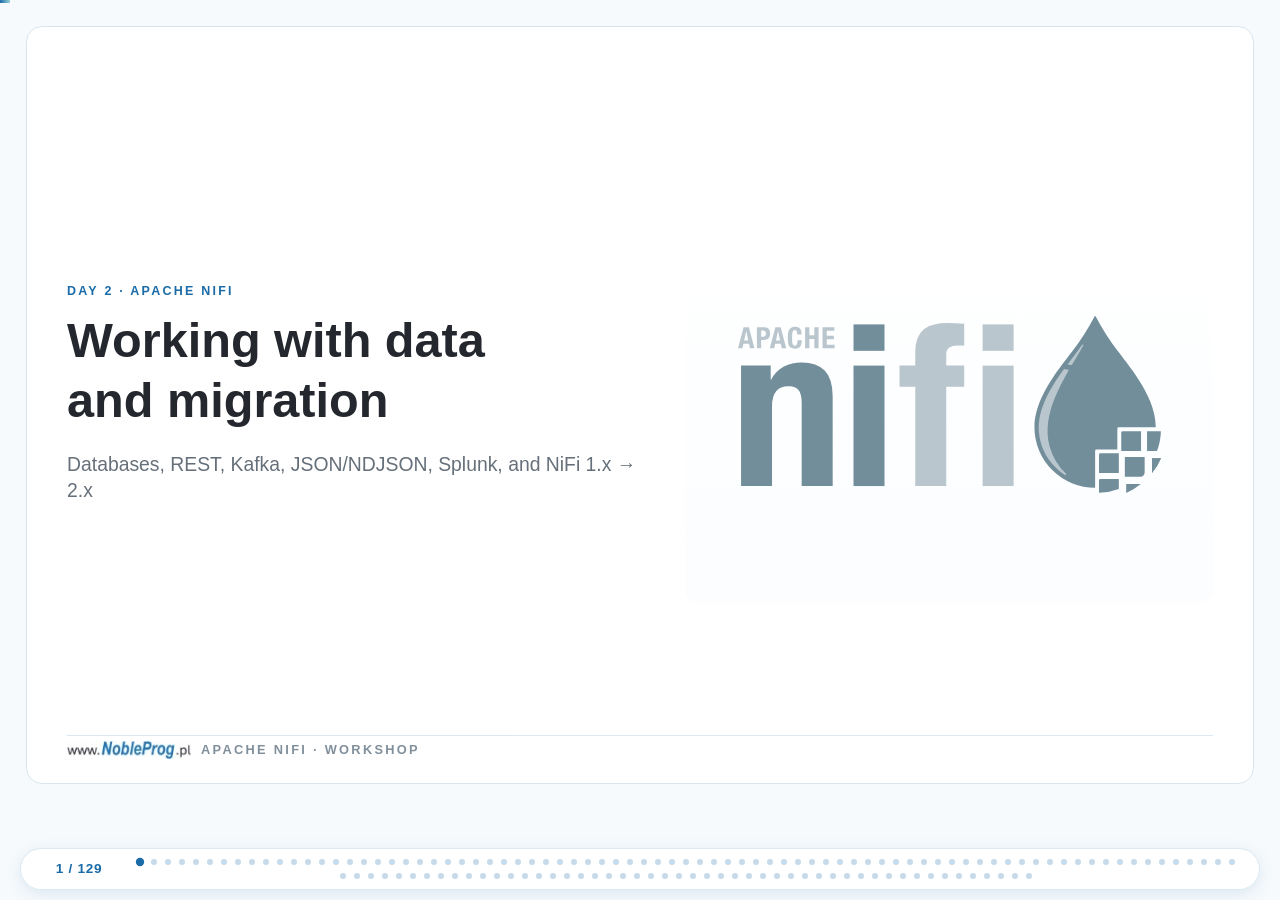
==== commit 7b0a2e0a: "Update labs" ====
--- a/content/presentation/nifi_day2/index.html
+++ b/content/presentation/nifi_day2/index.html
@@ -32,6 +32,7 @@
         <li><strong>Transforming JSON and NDJSON</strong>: Jolt, UpdateRecord, QueryRecord</li>
         <li><strong>Splunk integration</strong>: delivery options and throughput</li>
         <li><strong>Migration from NiFi 1.x to 2.x</strong>: changes, upgrade path, validation, rollback</li>
+        <li><strong>Day 2 recap and Q&amp;A</strong>: key takeaways, self-check questions</li>
       </ol>
       <div class="slide-logo">Apache NiFi · Workshop</div>
     </div>
@@ -49,7 +50,7 @@
       <table class="deployment-table">
         <tr><th>Property</th><th>Purpose</th><th class="col-plus">Recommendation</th></tr>
         <tr><td>Database Connection URL</td><td><code>jdbc:postgresql://db:5432/orders</code></td><td class="col-plus">Use a parameter: <code>#{db.url}</code></td></tr>
-        <tr><td>Driver Class Name / Location(s)</td><td><code>org.postgresql.Driver</code>, path to the JAR</td><td class="col-plus">Keep drivers outside <code>lib/</code>, e.g. <code>/opt/nifi/drivers/</code></td></tr>
+        <tr><td>Driver Class Name / Locations</td><td><code>org.postgresql.Driver</code>, path to the JAR</td><td class="col-plus">Keep drivers outside <code>lib/</code>, e.g. <code>/opt/nifi/drivers/</code></td></tr>
         <tr><td>Database User / Password</td><td>Credentials</td><td class="col-plus">Password as a sensitive parameter</td></tr>
         <tr><td>Max Wait Time</td><td>Wait for a free connection</td><td class="col-plus">Shorter than query timeouts, so errors surface</td></tr>
         <tr><td>Max Total Connections</td><td>Pool size</td><td class="col-plus">≥ sum of Concurrent Tasks using the pool, ≤ DB limits</td></tr>
@@ -160,7 +161,7 @@
       </table>
       <ul class="bullets">
         <li><strong>Docker:</strong> mount a drivers volume (<code>./drivers:/opt/nifi/drivers</code>). <strong>Kubernetes:</strong> custom image, an <code>initContainer</code> that downloads the JAR, or a PersistentVolume — same path in every pod.</li>
-        <li><strong>NiFi 2.x assets:</strong> 2.0.0 added REST upload of assets and custom NARs; Parameter Context values can reference uploaded assets. Check whether your version accepts such a parameter in <em>Database Driver Location(s)</em>.</li>
+        <li><strong>NiFi 2.x assets:</strong> 2.0.0 added REST upload of assets and custom NARs; Parameter Context values can reference uploaded assets. In 2.12.0 such a parameter works in <em>Database Driver Locations</em>: the driver is loaded from the asset when the service is enabled.</li>
       </ul>
       <div class="slide-logo">Apache NiFi · Workshop</div>
     </div>
@@ -174,7 +175,7 @@
         <tr><th>Property</th><th>Example</th><th>Comment</th></tr>
         <tr><td>Database Connection URL</td><td><code>#{db.url}</code></td><td>Environment parameter; never put the password in the URL</td></tr>
         <tr><td>Database Driver Class Name</td><td><code>org.postgresql.Driver</code></td><td>From the driver docs</td></tr>
-        <tr><td><strong>Database Driver Location(s)</strong></td><td><code>/opt/nifi/drivers/postgresql</code></td><td>JAR, directory or URL; comma-separated</td></tr>
+        <tr><td><strong>Database Driver Locations</strong></td><td class="nowrap-code"><code>/opt/nifi/drivers/postgresql</code></td><td>JAR, directory or URL; comma-separated</td></tr>
         <tr><td>Database User / Password</td><td><code>#{db.user}</code> / <code>#{db.password}</code></td><td>Least privilege; password as a <strong>sensitive parameter</strong></td></tr>
         <tr><td>Max Wait Time · Max Total Connections</td><td><code>10 sec</code> · <code>16</code><br>(defaults <code>500 millis</code> · <code>8</code>)</td><td>The tiny default wait causes <em>“timeout waiting for idle object”</em> under load. Connections multiply by the number of <strong>cluster nodes</strong>!</td></tr>
         <tr><td>Validation Query</td><td><code>SELECT 1</code> (Oracle: <code>… FROM DUAL</code>)</td><td>Liveness check when a connection is borrowed</td></tr>
@@ -200,7 +201,7 @@
         <div class="split-right">
           <table>
         <tr><th>Processor</th><th>Configure</th></tr>
-        <tr><td><code>ExecuteSQLRecord</code></td><td>SQL select query · Record Writer · Max Rows Per Flow File · Fetch Size</td></tr>
+        <tr><td><code>ExecuteSQLRecord</code></td><td>SQL Query · Record Writer · Max Rows Per FlowFile · Fetch Size</td></tr>
         <tr><td><code>QueryDatabaseTableRecord</code></td><td>Table Name · Maximum-value Columns · Record Writer · Primary Node Only</td></tr>
         <tr><td><code>PutDatabaseRecord</code></td><td>Record Reader · Statement Type · Table Name · Update Keys · Batch Size</td></tr>
       </table>
@@ -354,11 +355,11 @@
       <table>
         <tr><th>Property</th><th>Purpose</th></tr>
         <tr><td>Database Connection Pooling Service</td><td>The DBCP service</td></tr>
-        <tr><td>SQL select query</td><td>Supports EL on incoming FlowFile attributes (<code>${id}</code>) — convenient but risky</td></tr>
+        <tr><td>SQL Query</td><td>Supports EL on incoming FlowFile attributes (<code>${id}</code>) — convenient but risky</td></tr>
         <tr><td>Record Writer</td><td>Output format (JSON/NDJSON, Avro, CSV…)</td></tr>
-        <tr><td>Max Rows Per Flow File</td><td>Output FlowFile size (0 = all rows in one)</td></tr>
+        <tr><td>Max Rows Per FlowFile</td><td>Output FlowFile size (0 = all rows in one)</td></tr>
         <tr><td>Output Batch Size</td><td>FlowFiles handed to the session before commit — less memory on huge result sets</td></tr>
-        <tr><td>Fetch Size / Query timeout</td><td>Rows fetched per round trip by the driver / execution limit</td></tr>
+        <tr><td>Fetch Size / Max Wait Time</td><td>Rows fetched per round trip by the driver / execution limit</td></tr>
       </table>
       <div class="slide-logo">Apache NiFi · Workshop</div>
     </div>
@@ -396,7 +397,7 @@
         <tr><th>Property</th><th>Purpose</th></tr>
         <tr><td>Table Name, Columns to Return</td><td>Source</td></tr>
         <tr><td><strong>Maximum-value Columns</strong></td><td>Monotonic columns (id, updated_at); the max is kept in <strong>state</strong> and <code>WHERE col &gt; &lt;state&gt;</code> is added</td></tr>
-        <tr><td>Max Rows Per Flow File, Fetch Size</td><td>Size and memory control</td></tr>
+        <tr><td>Max Rows Per FlowFile, Fetch Size</td><td>Size and memory control</td></tr>
         <tr><td>Scheduling</td><td><strong>Primary Node Only</strong> in a cluster — otherwise every node reads the same rows</td></tr>
       </table>
       <div class="hibox hibox-red">UPDATEs that don't change the max-value column and DELETEs are <strong>not detected</strong>. For CDC use CDC sources (<code>CaptureChangeMySQL</code>, Debezium → Kafka). For very large tables combine <code>GenerateTableFetch</code> + <code>ExecuteSQLRecord</code> with load balancing.</div>
@@ -463,8 +464,13 @@
       <div class="slide-logo">Apache NiFi · Workshop</div>
     </div>
 
-    <div class="slide s-section" id="s24">
-      <div class="section-number">S24</div>
+    <div class="slide s-intro" id="s24">
+      <h2>Lab 4: connecting NiFi<br />to a database</h2>
+      <div class="slide-logo">Apache NiFi · Workshop</div>
+    </div>
+
+    <div class="slide s-section" id="s25">
+      <div class="section-number">S25</div>
       <div class="eyebrow">REST API · InvokeHTTP</div>
       <h2 class="section-heading">The universal HTTP client</h2>
       <div class="subtitle">Replaces the removed <code>GetHTTP</code> / <code>PostHTTP</code> (removed in 2.0).</div>
@@ -480,8 +486,8 @@
       <div class="slide-logo">Apache NiFi · Workshop</div>
     </div>
 
-    <div class="slide s-section" id="s25">
-      <div class="section-number">S25</div>
+    <div class="slide s-section" id="s26">
+      <div class="section-number">S26</div>
       <div class="eyebrow">REST API · InvokeHTTP</div>
       <h2 class="section-heading">Routing response codes</h2>
       <table>
@@ -496,8 +502,8 @@
       <div class="slide-logo">Apache NiFi · Workshop</div>
     </div>
 
-    <div class="slide s-section" id="s26">
-      <div class="section-number">S26</div>
+    <div class="slide s-section" id="s27">
+      <div class="section-number">S27</div>
       <div class="eyebrow">REST API · resilience</div>
       <h2 class="section-heading">Retry with exponential backoff</h2>
       <ol class="bullets">
@@ -508,8 +514,8 @@
       <div class="slide-logo">Apache NiFi · Workshop</div>
     </div>
 
-    <div class="slide s-code" id="s27">
-      <div class="section-number">S27</div>
+    <div class="slide s-code" id="s28">
+      <div class="section-number">S28</div>
       <div class="eyebrow">Example</div>
       <h2 class="section-heading">Enriching events from an external API</h2>
       <pre><code>ConsumeKafka(Record) ► PartitionRecord(by customer_id) ► InvokeHTTP(GET /customers/${customer_id})
@@ -524,8 +530,8 @@
       <div class="slide-logo">Apache NiFi · Workshop</div>
     </div>
 
-    <div class="slide s-section" id="s28">
-      <div class="section-number">S28</div>
+    <div class="slide s-section" id="s29">
+      <div class="section-number">S29</div>
       <div class="eyebrow">Kafka · NiFi 2.x</div>
       <h2 class="section-heading">A critical change: unified Kafka components</h2>
       <div class="hibox hibox-red">The "Kafka 2.6" processors — <code>ConsumeKafka_2_6</code>, <code>ConsumeKafkaRecord_2_6</code>, <code>PublishKafka_2_6</code>, <code>PublishKafkaRecord_2_6</code> — were <strong>removed in 2.0.0</strong>.</div>
@@ -538,8 +544,8 @@
       <div class="slide-logo">Apache NiFi · Workshop</div>
     </div>
 
-    <div class="slide s-section" id="s29">
-      <div class="section-number">S29</div>
+    <div class="slide s-section" id="s30">
+      <div class="section-number">S30</div>
       <div class="eyebrow">Kafka · architecture</div>
       <h2 class="section-heading">Connection service + processors</h2>
       <div class="diagram-shell">
@@ -574,8 +580,8 @@
       <div class="slide-logo">Apache NiFi · Workshop</div>
     </div>
 
-    <div class="slide s-section s-deployment" id="s30">
-      <div class="section-number">S30</div>
+    <div class="slide s-section s-deployment" id="s31">
+      <div class="section-number">S31</div>
       <div class="eyebrow">Kafka · Kafka3ConnectionService</div>
       <h2 class="section-heading">Kafka3ConnectionService: key properties</h2>
       <table class="deployment-table">
@@ -591,8 +597,8 @@
       <div class="slide-logo">Apache NiFi · Workshop</div>
     </div>
 
-    <div class="slide s-section" id="s31">
-      <div class="section-number">S31</div>
+    <div class="slide s-section" id="s32">
+      <div class="section-number">S32</div>
       <div class="eyebrow">Kafka · ConsumeKafka</div>
       <h2 class="section-heading">Key ConsumeKafka properties</h2>
       <table>
@@ -608,8 +614,8 @@
       <div class="slide-logo">Apache NiFi · Workshop</div>
     </div>
 
-    <div class="slide s-section" id="s32">
-      <div class="section-number">S32</div>
+    <div class="slide s-section" id="s33">
+      <div class="section-number">S33</div>
       <div class="eyebrow">Kafka · PublishKafka</div>
       <h2 class="section-heading">Key PublishKafka properties</h2>
       <table>
@@ -626,8 +632,8 @@
       <div class="slide-logo">Apache NiFi · Workshop</div>
     </div>
 
-    <div class="slide s-section" id="s33">
-      <div class="section-number">S33</div>
+    <div class="slide s-section" id="s34">
+      <div class="section-number">S34</div>
       <div class="eyebrow">Kafka · evolution</div>
       <h2 class="section-heading">Kafka components across 2.x releases</h2>
       <table>
@@ -642,8 +648,8 @@
       <div class="slide-logo">Apache NiFi · Workshop</div>
     </div>
 
-    <div class="slide s-section" id="s34">
-      <div class="section-number">S34</div>
+    <div class="slide s-section" id="s35">
+      <div class="section-number">S35</div>
       <div class="eyebrow">Kafka · offsets</div>
       <h2 class="section-heading">Offsets and delivery semantics</h2>
       <ul class="bullets">
@@ -659,8 +665,8 @@
       <div class="slide-logo">Apache NiFi · Workshop</div>
     </div>
 
-    <div class="slide s-section" id="s35">
-      <div class="section-number">S35</div>
+    <div class="slide s-section" id="s36">
+      <div class="section-number">S36</div>
       <div class="eyebrow">Kafka · batching</div>
       <h2 class="section-heading">Batching and producer guarantees</h2>
       <ul class="bullets">
@@ -673,8 +679,8 @@
       <div class="slide-logo">Apache NiFi · Workshop</div>
     </div>
 
-    <div class="slide s-section" id="s36">
-      <div class="section-number">S36</div>
+    <div class="slide s-section" id="s37">
+      <div class="section-number">S37</div>
       <div class="eyebrow">Kafka · parallelism</div>
       <h2 class="section-heading">One consumer per partition</h2>
       <div class="split2">
@@ -735,8 +741,8 @@
       <div class="slide-logo">Apache NiFi · Workshop</div>
     </div>
 
-    <div class="slide s-section" id="s37">
-      <div class="section-number">S37</div>
+    <div class="slide s-section" id="s38">
+      <div class="section-number">S38</div>
       <div class="eyebrow">Kafka · parallelism</div>
       <h2 class="section-heading">Parallelism rules</h2>
       <ol class="bullets">
@@ -748,23 +754,23 @@
       <div class="slide-logo">Apache NiFi · Workshop</div>
     </div>
 
-    <div class="slide s-intro" id="s38">
-      <h2>Lab 4: DB + REST + Kafka<br />with record processing</h2>
-      <div class="slide-logo">Apache NiFi · Workshop</div>
-    </div>
-
-    <div class="slide s-section" id="s39">
-      <div class="section-number">S39</div>
-      <div class="eyebrow">Lab 4 · architecture</div>
+    <div class="slide s-intro" id="s39">
+      <h2>Lab 5: DB + REST + Kafka<br />with record processing</h2>
+      <div class="slide-logo">Apache NiFi · Workshop</div>
+    </div>
+
+    <div class="slide s-section" id="s40">
+      <div class="section-number">S40</div>
+      <div class="eyebrow">Lab 5 · architecture</div>
       <h2 class="section-heading">Consume → validate → enrich → upsert → publish</h2>
       <div class="subtitle">Order events from Kafka are enriched from a REST API, written to the DB, and published to an output topic.</div>
       <div class="diagram-shell">
-        <svg class="diagram-svg" viewBox="0 0 1100 300" role="img" aria-label="Lab 4 pipeline with dead-letter queue">
+        <svg class="diagram-svg" viewBox="0 0 1100 300" role="img" aria-label="Lab 5 pipeline with dead-letter queue">
           <defs>
-            <marker id="arr-lab4" markerWidth="8" markerHeight="8" refX="7" refY="4" orient="auto">
+            <marker id="arr-lab5" markerWidth="8" markerHeight="8" refX="7" refY="4" orient="auto">
               <path d="M0,0 L8,4 L0,8 z" fill="#1a6ba7"></path>
             </marker>
-            <marker id="arr-lab4-dlq" markerWidth="8" markerHeight="8" refX="7" refY="4" orient="auto">
+            <marker id="arr-lab5-dlq" markerWidth="8" markerHeight="8" refX="7" refY="4" orient="auto">
               <path d="M0,0 L8,4 L0,8 z" fill="#d17b00"></path>
             </marker>
           </defs>
@@ -783,16 +789,16 @@
           <text x="770" y="94" text-anchor="middle" class="svg-tag">UPSERT orders_stage</text>
           <text x="995" y="70" text-anchor="middle" class="svg-text">PublishKafka</text>
           <text x="995" y="94" text-anchor="middle" class="svg-tag">orders.enriched</text>
-          <line x1="200" y1="75" x2="230" y2="75" stroke="#1a6ba7" stroke-width="2" marker-end="url(#arr-lab4)"></line>
-          <line x1="420" y1="75" x2="450" y2="75" stroke="#1a6ba7" stroke-width="2" marker-end="url(#arr-lab4)"></line>
-          <line x1="640" y1="75" x2="670" y2="75" stroke="#1a6ba7" stroke-width="2" marker-end="url(#arr-lab4)"></line>
-          <line x1="870" y1="75" x2="900" y2="75" stroke="#1a6ba7" stroke-width="2" marker-end="url(#arr-lab4)"></line>
+          <line x1="200" y1="75" x2="230" y2="75" stroke="#1a6ba7" stroke-width="2" marker-end="url(#arr-lab5)"></line>
+          <line x1="420" y1="75" x2="450" y2="75" stroke="#1a6ba7" stroke-width="2" marker-end="url(#arr-lab5)"></line>
+          <line x1="640" y1="75" x2="670" y2="75" stroke="#1a6ba7" stroke-width="2" marker-end="url(#arr-lab5)"></line>
+          <line x1="870" y1="75" x2="900" y2="75" stroke="#1a6ba7" stroke-width="2" marker-end="url(#arr-lab5)"></line>
 
           <rect x="230" y="220" width="640" height="56" rx="8" fill="#fff4e6" stroke="#d17b00" stroke-width="2"></rect>
           <text x="550" y="254" text-anchor="middle" class="svg-text">PublishKafka → orders.dlq</text>
-          <line x1="325" y1="110" x2="325" y2="220" stroke="#d17b00" stroke-width="2" marker-end="url(#arr-lab4-dlq)"></line>
-          <line x1="545" y1="110" x2="545" y2="220" stroke="#d17b00" stroke-width="2" marker-end="url(#arr-lab4-dlq)"></line>
-          <line x1="770" y1="110" x2="770" y2="220" stroke="#d17b00" stroke-width="2" marker-end="url(#arr-lab4-dlq)"></line>
+          <line x1="325" y1="110" x2="325" y2="220" stroke="#d17b00" stroke-width="2" marker-end="url(#arr-lab5-dlq)"></line>
+          <line x1="545" y1="110" x2="545" y2="220" stroke="#d17b00" stroke-width="2" marker-end="url(#arr-lab5-dlq)"></line>
+          <line x1="770" y1="110" x2="770" y2="220" stroke="#d17b00" stroke-width="2" marker-end="url(#arr-lab5-dlq)"></line>
           <text x="335" y="170" class="svg-tag">invalid</text>
           <text x="555" y="170" class="svg-tag">unmatched</text>
           <text x="780" y="160" class="svg-tag">failure</text>
@@ -802,9 +808,9 @@
       <div class="slide-logo">Apache NiFi · Workshop</div>
     </div>
 
-    <div class="slide s-section" id="s40">
-      <div class="section-number">S40</div>
-      <div class="eyebrow">Lab 4 · Controller Services</div>
+    <div class="slide s-section" id="s41">
+      <div class="section-number">S41</div>
+      <div class="eyebrow">Lab 5 · Controller Services</div>
       <h2 class="section-heading">Shared services</h2>
       <table>
         <tr><th>Service</th><th>Configuration</th></tr>
@@ -818,9 +824,9 @@
       <div class="slide-logo">Apache NiFi · Workshop</div>
     </div>
 
-    <div class="slide s-code" id="s41">
-      <div class="section-number">S41</div>
-      <div class="eyebrow">Lab 4 · processors and test data</div>
+    <div class="slide s-code" id="s42">
+      <div class="section-number">S42</div>
+      <div class="eyebrow">Lab 5 · processors and test data</div>
       <h2 class="section-heading">Configure and feed the flow</h2>
       <ul class="bullets">
         <li><code>ValidateRecord</code>: Reader <code>reader-order</code>, Writer <code>writer-order-ndjson</code>; <em>Allow Extra Fields</em> <code>false</code>; <em>Strict Type Checking</em> <code>true</code>.</li>
@@ -836,9 +842,9 @@
       <div class="slide-logo">Apache NiFi · Workshop</div>
     </div>
 
-    <div class="slide s-code" id="s42">
-      <div class="section-number">S42</div>
-      <div class="eyebrow">Lab 4 · verification</div>
+    <div class="slide s-code" id="s43">
+      <div class="section-number">S43</div>
+      <div class="eyebrow">Lab 5 · verification</div>
       <h2 class="section-heading">Expected behavior</h2>
       <table>
         <tr><th>Record</th><th>Expectation</th></tr>
@@ -853,9 +859,9 @@
       <div class="slide-logo">Apache NiFi · Workshop</div>
     </div>
 
-    <div class="slide s-section" id="s43">
-      <div class="section-number">S43</div>
-      <div class="eyebrow">Lab 4 · troubleshooting</div>
+    <div class="slide s-section" id="s44">
+      <div class="section-number">S44</div>
+      <div class="eyebrow">Lab 5 · troubleshooting</div>
       <h2 class="section-heading">Common mistakes</h2>
       <table>
         <tr><th>Symptom</th><th>Cause</th><th>Action</th></tr>
@@ -868,13 +874,13 @@
       <div class="slide-logo">Apache NiFi · Workshop</div>
     </div>
 
-    <div class="slide s-intro" id="s44">
+    <div class="slide s-intro" id="s45">
       <h2>Transforming JSON and NDJSON</h2>
       <div class="slide-logo">Apache NiFi · Workshop</div>
     </div>
 
-    <div class="slide s-code" id="s45">
-      <div class="section-number">S45</div>
+    <div class="slide s-code" id="s46">
+      <div class="section-number">S46</div>
       <div class="eyebrow">NDJSON</div>
       <h2 class="section-heading">Newline-delimited JSON (JSON Lines)</h2>
       <div class="subtitle">Every line is a standalone JSON object.</div>
@@ -900,8 +906,8 @@
       <div class="slide-logo">Apache NiFi · Workshop</div>
     </div>
 
-    <div class="slide s-section" id="s46">
-      <div class="section-number">S46</div>
+    <div class="slide s-section" id="s47">
+      <div class="section-number">S47</div>
       <div class="eyebrow">NDJSON in NiFi</div>
       <h2 class="section-heading">Record pipeline for NDJSON</h2>
       <div class="diagram-shell">
@@ -941,8 +947,8 @@
       <div class="slide-logo">Apache NiFi · Workshop</div>
     </div>
 
-    <div class="slide s-section" id="s47">
-      <div class="section-number">S47</div>
+    <div class="slide s-section" id="s48">
+      <div class="section-number">S48</div>
       <div class="eyebrow">Key processors</div>
       <h2 class="section-heading">The record transformation toolbox</h2>
       <table class="deployment-table">
@@ -960,8 +966,8 @@
       <div class="slide-logo">Apache NiFi · Workshop</div>
     </div>
 
-    <div class="slide s-section" id="s48">
-      <div class="section-number">S48</div>
+    <div class="slide s-section" id="s49">
+      <div class="section-number">S49</div>
       <div class="eyebrow">2.x compatibility</div>
       <h2 class="section-heading">Jolt and RecordPath changes in 2.x</h2>
       <table>
@@ -973,8 +979,8 @@
       <div class="slide-logo">Apache NiFi · Workshop</div>
     </div>
 
-    <div class="slide s-section" id="s49">
-      <div class="section-number">S49</div>
+    <div class="slide s-section" id="s50">
+      <div class="section-number">S50</div>
       <div class="eyebrow">Jolt</div>
       <h2 class="section-heading">Jolt: declarative JSON → JSON transformations</h2>
       <ul class="bullets">
@@ -990,14 +996,14 @@
       <div class="slide-logo">Apache NiFi · Workshop</div>
     </div>
 
-    <div class="slide s-section" id="s50">
-      <div class="section-number">S50</div>
+    <div class="slide s-section" id="s51">
+      <div class="section-number">S51</div>
       <div class="eyebrow">Jolt · configuration</div>
       <h2 class="section-heading"><code>JoltTransformRecord</code> properties</h2>
       <table>
         <tr><th>Property</th><th>Purpose</th></tr>
         <tr><td><strong>Record Reader / Record Writer</strong></td><td>Read input records (and their schema); write the result</td></tr>
-        <tr><td><strong>Jolt Transformation DSL</strong></td><td><code>Chain</code> (default), <code>Shift</code>, <code>Default</code>, <code>Remove</code>, <code>Cardinality</code>, <code>Sort</code>, <code>Modify - Default / Define / Overwrite</code>, <code>Custom</code></td></tr>
+        <tr><td><strong>Jolt Transform</strong></td><td><code>Chain</code> (default), <code>Shift</code>, <code>Default</code>, <code>Remove</code>, <code>Cardinality</code>, <code>Sort</code>, <code>Modify - Default / Define / Overwrite</code>, <code>Custom</code></td></tr>
         <tr><td><strong>Jolt Specification</strong></td><td>Spec text <strong>or a file path</strong>; supports EL on FlowFile attributes; ignored for <code>Sort</code></td></tr>
         <tr><td>Custom Transformation Class Name / Module Directory</td><td>Only for <code>Custom</code></td></tr>
         <tr><td><strong>Transform Cache Size</strong> (default <code>1</code>)</td><td>Compiled transforms kept in memory — raise it if the spec uses EL</td></tr>
@@ -1006,8 +1012,8 @@
       <div class="slide-logo">Apache NiFi · Workshop</div>
     </div>
 
-    <div class="slide s-section" id="s51">
-      <div class="section-number">S51</div>
+    <div class="slide s-section" id="s52">
+      <div class="section-number">S52</div>
       <div class="eyebrow">Jolt · how it works</div>
       <h2 class="section-heading">Walk the data tree and the spec tree together</h2>
       <div class="split2">
@@ -1030,8 +1036,8 @@
       <div class="slide-logo">Apache NiFi · Workshop</div>
     </div>
 
-    <div class="slide s-section s-deployment" id="s52">
-      <div class="section-number">S52</div>
+    <div class="slide s-section s-deployment" id="s53">
+      <div class="section-number">S53</div>
       <div class="eyebrow">Jolt · operations</div>
       <h2 class="section-heading">Operations (1/2): restructure and clean</h2>
       <table class="deployment-table">
@@ -1045,8 +1051,8 @@
       <div class="slide-logo">Apache NiFi · Workshop</div>
     </div>
 
-    <div class="slide s-section s-deployment" id="s53">
-      <div class="section-number">S53</div>
+    <div class="slide s-section s-deployment" id="s54">
+      <div class="section-number">S54</div>
       <div class="eyebrow">Jolt · operations</div>
       <h2 class="section-heading">Operations (2/2): compute and the rest</h2>
       <table class="deployment-table">
@@ -1061,8 +1067,8 @@
       <div class="slide-logo">Apache NiFi · Workshop</div>
     </div>
 
-    <div class="slide s-section" id="s54">
-      <div class="section-number">S54</div>
+    <div class="slide s-section" id="s55">
+      <div class="section-number">S55</div>
       <div class="eyebrow">Jolt · shift operators</div>
       <h2 class="section-heading">Wildcards and operators in a <code>shift</code> spec</h2>
       <div class="split2">
@@ -1089,8 +1095,8 @@
       <div class="slide-logo">Apache NiFi · Workshop</div>
     </div>
 
-    <div class="slide s-code" id="s55">
-      <div class="section-number">S55</div>
+    <div class="slide s-code" id="s56">
+      <div class="section-number">S56</div>
       <div class="eyebrow">Jolt · example</div>
       <h2 class="section-heading"><code>Shift</code>: rename, flatten, pivot an array</h2>
       <div class="split2">
@@ -1127,8 +1133,8 @@
       <div class="slide-logo">Apache NiFi · Workshop</div>
     </div>
 
-    <div class="slide s-section" id="s56">
-      <div class="section-number">S56</div>
+    <div class="slide s-section" id="s57">
+      <div class="section-number">S57</div>
       <div class="eyebrow">Jolt · example</div>
       <h2 class="section-heading"><code>shift</code> is a whitelist</h2>
       <ul class="bullets">
@@ -1145,8 +1151,8 @@
       <div class="slide-logo">Apache NiFi · Workshop</div>
     </div>
 
-    <div class="slide s-code" id="s57">
-      <div class="section-number">S57</div>
+    <div class="slide s-code" id="s58">
+      <div class="section-number">S58</div>
       <div class="eyebrow">Jolt · examples</div>
       <h2 class="section-heading"><code>Remove</code>, <code>Default</code>, <code>Cardinality</code></h2>
       <div class="split2">
@@ -1170,8 +1176,8 @@
       <div class="slide-logo">Apache NiFi · Workshop</div>
     </div>
 
-    <div class="slide s-code" id="s58">
-      <div class="section-number">S58</div>
+    <div class="slide s-code" id="s59">
+      <div class="section-number">S59</div>
       <div class="eyebrow">Jolt · example</div>
       <h2 class="section-heading"><code>Modify - Overwrite</code>: casts and calculations</h2>
       <pre><code>{
@@ -1188,8 +1194,8 @@
       <div class="slide-logo">Apache NiFi · Workshop</div>
     </div>
 
-    <div class="slide s-code" id="s59">
-      <div class="section-number">S59</div>
+    <div class="slide s-code" id="s60">
+      <div class="section-number">S60</div>
       <div class="eyebrow">Jolt · example</div>
       <h2 class="section-heading"><code>Chain</code>: everything together — the most common case</h2>
       <pre><code>[
@@ -1209,8 +1215,8 @@
       <div class="slide-logo">Apache NiFi · Workshop</div>
     </div>
 
-    <div class="slide s-code" id="s60">
-      <div class="section-number">S60</div>
+    <div class="slide s-code" id="s61">
+      <div class="section-number">S61</div>
       <div class="eyebrow">Jolt · example</div>
       <h2 class="section-heading">Expression Language inside the spec</h2>
       <pre><code>[
@@ -1229,8 +1235,8 @@
       <div class="slide-logo">Apache NiFi · Workshop</div>
     </div>
 
-    <div class="slide s-section" id="s61">
-      <div class="section-number">S61</div>
+    <div class="slide s-section" id="s62">
+      <div class="section-number">S62</div>
       <div class="eyebrow">Jolt · record flow</div>
       <h2 class="section-heading">Jolt in a Record flow: what matters</h2>
       <ol class="bullets">
@@ -1243,8 +1249,8 @@
       <div class="slide-logo">Apache NiFi · Workshop</div>
     </div>
 
-    <div class="slide s-section" id="s62">
-      <div class="section-number">S62</div>
+    <div class="slide s-section" id="s63">
+      <div class="section-number">S63</div>
       <div class="eyebrow">Jolt · choosing a tool</div>
       <h2 class="section-heading">When Jolt, when something else</h2>
       <table>
@@ -1259,8 +1265,8 @@
       <div class="slide-logo">Apache NiFi · Workshop</div>
     </div>
 
-    <div class="slide s-section" id="s63">
-      <div class="section-number">S63</div>
+    <div class="slide s-section" id="s64">
+      <div class="section-number">S64</div>
       <div class="eyebrow">Jolt · debugging</div>
       <h2 class="section-heading">Debugging a spec</h2>
       <ol class="bullets">
@@ -1272,8 +1278,8 @@
       <div class="slide-logo">Apache NiFi · Workshop</div>
     </div>
 
-    <div class="slide s-section" id="s64">
-      <div class="section-number">S64</div>
+    <div class="slide s-section" id="s65">
+      <div class="section-number">S65</div>
       <div class="eyebrow">Jolt · debugging</div>
       <h2 class="section-heading">Typical Jolt mistakes</h2>
       <table>
@@ -1289,8 +1295,8 @@
       <div class="slide-logo">Apache NiFi · Workshop</div>
     </div>
 
-    <div class="slide s-code" id="s65">
-      <div class="section-number">S65</div>
+    <div class="slide s-code" id="s66">
+      <div class="section-number">S66</div>
       <div class="eyebrow">Transformation</div>
       <h2 class="section-heading">Remove a key/value pair: <code>user.pwd</code></h2>
       <div class="split2">
@@ -1319,11 +1325,11 @@
       <div class="slide-logo">Apache NiFi · Workshop</div>
     </div>
 
-    <div class="slide s-code" id="s66">
-      <div class="section-number">S66</div>
+    <div class="slide s-code" id="s67">
+      <div class="section-number">S67</div>
       <div class="eyebrow">Transformation</div>
       <h2 class="section-heading">Insert a new key/value pair: <code>ingest_ts</code></h2>
-      <div class="note"><code>UpdateRecord</code> does <strong>not create</strong> a field that is absent from the Writer schema.</div>
+      <div class="note">With an <strong>explicit</strong> Writer schema, <code>UpdateRecord</code> does <strong>not create</strong> a field that is absent from it (with an inherited schema the field is added).</div>
       <div class="split2">
         <div class="split-left">
           <h3>Way 1 — Jolt <code>default</code></h3>
@@ -1347,8 +1353,8 @@
       <div class="slide-logo">Apache NiFi · Workshop</div>
     </div>
 
-    <div class="slide s-code" id="s67">
-      <div class="section-number">S67</div>
+    <div class="slide s-code" id="s68">
+      <div class="section-number">S68</div>
       <div class="eyebrow">Transformation</div>
       <h2 class="section-heading">Way 3 — QueryRecord with plain SQL</h2>
       <pre><code><span class="kw">SELECT</span> <span class="fn">CAST</span>(CURRENT_TIMESTAMP <span class="kw">AS</span> VARCHAR) <span class="kw">AS</span> ingest_ts, t.*
@@ -1362,8 +1368,8 @@
       <div class="slide-logo">Apache NiFi · Workshop</div>
     </div>
 
-    <div class="slide s-code" id="s68">
-      <div class="section-number">S68</div>
+    <div class="slide s-code" id="s69">
+      <div class="section-number">S69</div>
       <div class="eyebrow">Transformation</div>
       <h2 class="section-heading">Move a key to the front: order comes from the Writer schema</h2>
       <div class="split2">
@@ -1392,8 +1398,8 @@
       <div class="slide-logo">Apache NiFi · Workshop</div>
     </div>
 
-    <div class="slide s-section" id="s69">
-      <div class="section-number">S69</div>
+    <div class="slide s-section" id="s70">
+      <div class="section-number">S70</div>
       <div class="eyebrow">Transformation</div>
       <h2 class="section-heading">One UpdateRecord + Writer solves all three</h2>
         <h3>Schema-driven approach</h3>
@@ -1406,8 +1412,8 @@
       <div class="slide-logo">Apache NiFi · Workshop</div>
     </div>
 
-    <div class="slide s-section" id="s70">
-      <div class="section-number">S70</div>
+    <div class="slide s-section" id="s71">
+      <div class="section-number">S71</div>
       <div class="eyebrow">Design decision</div>
       <h2 class="section-heading">Transform in NiFi or outside it?</h2>
       <table class="deployment-table">
@@ -1424,8 +1430,8 @@
       <div class="slide-logo">Apache NiFi · Workshop</div>
     </div>
 
-    <div class="slide s-section" id="s71">
-      <div class="section-number">S71</div>
+    <div class="slide s-section" id="s72">
+      <div class="section-number">S72</div>
       <div class="eyebrow">Reference · ValidateRecord</div>
       <h2 class="section-heading">ValidateRecord: the gate of the pipeline</h2>
       <div class="split2">
@@ -1449,8 +1455,8 @@
       <div class="slide-logo">Apache NiFi · Workshop</div>
     </div>
 
-    <div class="slide s-section s-deployment" id="s72">
-      <div class="section-number">S72</div>
+    <div class="slide s-section s-deployment" id="s73">
+      <div class="section-number">S73</div>
       <div class="eyebrow">Reference · ValidateRecord</div>
       <h2 class="section-heading">ValidateRecord properties</h2>
       <table class="deployment-table">
@@ -1466,8 +1472,8 @@
       <div class="slide-logo">Apache NiFi · Workshop</div>
     </div>
 
-    <div class="slide s-code" id="s73">
-      <div class="section-number">S73</div>
+    <div class="slide s-code" id="s74">
+      <div class="section-number">S74</div>
       <div class="eyebrow">Reference · ValidateRecord</div>
       <h2 class="section-heading">ValidateRecord in practice</h2>
       <div class="split2">
@@ -1499,8 +1505,8 @@
       <div class="slide-logo">Apache NiFi · Workshop</div>
     </div>
 
-    <div class="slide s-section" id="s74">
-      <div class="section-number">S74</div>
+    <div class="slide s-section" id="s75">
+      <div class="section-number">S75</div>
       <div class="eyebrow">Reference · QueryRecord</div>
       <h2 class="section-heading">QueryRecord: SQL over the records of a FlowFile</h2>
       <div class="split2">
@@ -1525,8 +1531,8 @@
       <div class="slide-logo">Apache NiFi · Workshop</div>
     </div>
 
-    <div class="slide s-code" id="s75">
-      <div class="section-number">S75</div>
+    <div class="slide s-code" id="s76">
+      <div class="section-number">S76</div>
       <div class="eyebrow">Reference · QueryRecord</div>
       <h2 class="section-heading">QueryRecord examples for NDJSON logs</h2>
       <pre><code><span class="cm">-- Filter and projection (also "removes" extra fields such as pwd):</span>
@@ -1544,8 +1550,8 @@
       <div class="slide-logo">Apache NiFi · Workshop</div>
     </div>
 
-    <div class="slide s-section" id="s76">
-      <div class="section-number">S76</div>
+    <div class="slide s-section" id="s77">
+      <div class="section-number">S77</div>
       <div class="eyebrow">Reference · QueryRecord</div>
       <h2 class="section-heading">SQL nuances, cost and performance</h2>
       <div class="split2">
@@ -1561,7 +1567,7 @@
         <div class="split-right">
           <h3>Cost</h3>
           <ul class="bullets">
-            <li>Each query is a <strong>separate pass</strong> and output (verify on your version) — split heavy queries.</li>
+            <li>Each query is a <strong>separate pass</strong> and output (4 queries read the FlowFile 4 times, measured on 2.12.0) — split heavy queries.</li>
             <li>Simple <code>SELECT … WHERE</code> streams; <code>ORDER BY</code>, <code>GROUP BY</code>, <code>JOIN</code>, window functions <strong>buffer in memory</strong> — bound FlowFile size first.</li>
             <li>Result schemas are cached — uniform queries are faster.</li>
             <li><code>Include Zero Record FlowFiles=false</code> and explicit columns instead of <code>SELECT *</code>.</li>
@@ -1571,8 +1577,8 @@
       <div class="slide-logo">Apache NiFi · Workshop</div>
     </div>
 
-    <div class="slide s-section" id="s77">
-      <div class="section-number">S77</div>
+    <div class="slide s-section" id="s78">
+      <div class="section-number">S78</div>
       <div class="eyebrow">Reference · QueryRecord</div>
       <h2 class="section-heading">When QueryRecord, when something else</h2>
       <table>
@@ -1586,8 +1592,8 @@
       <div class="slide-logo">Apache NiFi · Workshop</div>
     </div>
 
-    <div class="slide s-section" id="s78">
-      <div class="section-number">S78</div>
+    <div class="slide s-section" id="s79">
+      <div class="section-number">S79</div>
       <div class="eyebrow">Reference · UpdateRecord</div>
       <h2 class="section-heading">UpdateRecord: change field values via RecordPath</h2>
       <ul class="bullets">
@@ -1602,8 +1608,8 @@
       <div class="slide-logo">Apache NiFi · Workshop</div>
     </div>
 
-    <div class="slide s-section" id="s79">
-      <div class="section-number">S79</div>
+    <div class="slide s-section" id="s80">
+      <div class="section-number">S80</div>
       <div class="eyebrow">Reference · RecordPath</div>
       <h2 class="section-heading">RecordPath basics</h2>
       <table>
@@ -1619,8 +1625,8 @@
       <div class="slide-logo">Apache NiFi · Workshop</div>
     </div>
 
-    <div class="slide s-section s-deployment" id="s80">
-      <div class="section-number">S80</div>
+    <div class="slide s-section s-deployment" id="s81">
+      <div class="section-number">S81</div>
       <div class="eyebrow">Reference · UpdateRecord</div>
       <h2 class="section-heading">UpdateRecord examples (NDJSON logs)</h2>
       <table class="deployment-table">
@@ -1636,22 +1642,22 @@
       <div class="slide-logo">Apache NiFi · Workshop</div>
     </div>
 
-    <div class="slide s-section" id="s81">
-      <div class="section-number">S81</div>
+    <div class="slide s-section" id="s82">
+      <div class="section-number">S82</div>
       <div class="eyebrow">Reference · UpdateRecord</div>
       <h2 class="section-heading">UpdateRecord: limitation and typical mistakes</h2>
-      <div class="hibox hibox-red"><strong>UpdateRecord updates fields that exist in the record / Writer schema.</strong> For a new field add it to the Writer schema (Block 2.2.4) or use Jolt <code>default</code> / <code>QueryRecord</code>. Check missing-field behavior on your data.</div>
+      <div class="hibox hibox-red"><strong>A new field depends on the Writer schema.</strong> With <em>Inherit Record Schema</em> (default) <code>UpdateRecord</code> adds it, nested ones too, at the end of the record. With an explicit Writer schema the field is dropped — add it to the schema (Block 2.2.4) or use Jolt <code>default</code> / <code>QueryRecord</code>.</div>
       <ul class="bullets">
         <li>Path matches several fields and Record Path Value returns several values → <code>failure</code>.</li>
-        <li>Expected a new field, but the Writer schema lacks it → the field never appears.</li>
+        <li>Expected a new field, but the explicit Writer schema lacks it → the field never appears.</li>
         <li>EL in a literal is evaluated <strong>once per FlowFile</strong> — for per-record values use RecordPath functions.</li>
         <li>Date format confusion after the move to <code>java.time</code> (Block 2.4).</li>
       </ul>
       <div class="slide-logo">Apache NiFi · Workshop</div>
     </div>
 
-    <div class="slide s-section s-deployment" id="s82">
-      <div class="section-number">S82</div>
+    <div class="slide s-section s-deployment" id="s83">
+      <div class="section-number">S83</div>
       <div class="eyebrow">Reference · EvaluateJsonPath</div>
       <h2 class="section-heading">EvaluateJsonPath: JsonPath into attributes or content</h2>
       <div class="subtitle">Not a Record processor — works on one whole JSON document. Each dynamic property is a JsonPath; with an attribute destination its <strong>name</strong> is the attribute name.</div>
@@ -1666,8 +1672,8 @@
       <div class="slide-logo">Apache NiFi · Workshop</div>
     </div>
 
-    <div class="slide s-code" id="s83">
-      <div class="section-number">S83</div>
+    <div class="slide s-code" id="s84">
+      <div class="section-number">S84</div>
       <div class="eyebrow">Reference · EvaluateJsonPath</div>
       <h2 class="section-heading">Relationships and examples</h2>
       <div class="split2">
@@ -1695,8 +1701,8 @@
       <div class="slide-logo">Apache NiFi · Workshop</div>
     </div>
 
-    <div class="slide s-section" id="s84">
-      <div class="section-number">S84</div>
+    <div class="slide s-section" id="s85">
+      <div class="section-number">S85</div>
       <div class="eyebrow">Reference · EvaluateJsonPath</div>
       <h2 class="section-heading">When to use EvaluateJsonPath — and when not</h2>
       <ul class="bullets">
@@ -1708,8 +1714,8 @@
       <div class="slide-logo">Apache NiFi · Workshop</div>
     </div>
 
-    <div class="slide s-section" id="s85">
-      <div class="section-number">S85</div>
+    <div class="slide s-section" id="s86">
+      <div class="section-number">S86</div>
       <div class="eyebrow">Reference · MergeRecord</div>
       <h2 class="section-heading">MergeRecord: bins and when they are released</h2>
       <div class="split2">
@@ -1752,8 +1758,8 @@
       <div class="slide-logo">Apache NiFi · Workshop</div>
     </div>
 
-    <div class="slide s-section s-deployment" id="s86">
-      <div class="section-number">S86</div>
+    <div class="slide s-section s-deployment" id="s87">
+      <div class="section-number">S87</div>
       <div class="eyebrow">Reference · MergeRecord</div>
       <h2 class="section-heading">MergeRecord properties</h2>
       <table class="deployment-table">
@@ -1770,8 +1776,8 @@
       <div class="slide-logo">Apache NiFi · Workshop</div>
     </div>
 
-    <div class="slide s-section" id="s87">
-      <div class="section-number">S87</div>
+    <div class="slide s-section" id="s88">
+      <div class="section-number">S88</div>
       <div class="eyebrow">Reference · MergeRecord</div>
       <h2 class="section-heading">MergeRecord in practice</h2>
       <div class="split2">
@@ -1792,15 +1798,15 @@
       <div class="slide-logo">Apache NiFi · Workshop</div>
     </div>
 
-    <div class="slide s-intro" id="s88">
-      <h2>Lab 5: NDJSON transformation pipeline</h2>
-      <div class="slide-logo">Apache NiFi · Workshop</div>
-    </div>
-
-    <div class="slide s-section s-deployment" id="s89">
-      <div class="section-number">S89</div>
+    <div class="slide s-intro" id="s89">
+      <h2>Lab 6: NDJSON transformation pipeline</h2>
+      <div class="slide-logo">Apache NiFi · Workshop</div>
+    </div>
+
+    <div class="slide s-section s-deployment" id="s90">
+      <div class="section-number">S90</div>
       <div class="eyebrow">Reference · cheat sheet</div>
-      <h2 class="section-heading">Lab 5 operations and what performs them</h2>
+      <h2 class="section-heading">Lab 6 operations and what performs them</h2>
       <table class="deployment-table">
         <tr><th>Operation on NDJSON</th><th class="col-plus">Main tool</th><th>Alternative</th></tr>
         <tr><td>Schema check, split off invalid</td><td class="col-plus"><code>ValidateRecord</code></td><td>—</td></tr>
@@ -1815,17 +1821,17 @@
       <div class="slide-logo">Apache NiFi · Workshop</div>
     </div>
 
-    <div class="slide s-code" id="s90">
-      <div class="section-number">S90</div>
-      <div class="eyebrow">Lab 5 · architecture</div>
+    <div class="slide s-code" id="s91">
+      <div class="section-number">S91</div>
+      <div class="eyebrow">Lab 6 · architecture</div>
       <h2 class="section-heading">Validate → strip secret → add ingest_ts first → merge</h2>
       <div class="diagram-shell">
-        <svg class="diagram-svg" viewBox="0 0 1100 250" role="img" aria-label="Lab 5 NDJSON pipeline">
+        <svg class="diagram-svg" viewBox="0 0 1100 250" role="img" aria-label="Lab 6 NDJSON pipeline">
           <defs>
-            <marker id="arr-lab5" markerWidth="8" markerHeight="8" refX="7" refY="4" orient="auto">
+            <marker id="arr-lab6" markerWidth="8" markerHeight="8" refX="7" refY="4" orient="auto">
               <path d="M0,0 L8,4 L0,8 z" fill="#1a6ba7"></path>
             </marker>
-            <marker id="arr-lab5-q" markerWidth="8" markerHeight="8" refX="7" refY="4" orient="auto">
+            <marker id="arr-lab6-q" markerWidth="8" markerHeight="8" refX="7" refY="4" orient="auto">
               <path d="M0,0 L8,4 L0,8 z" fill="#d17b00"></path>
             </marker>
           </defs>
@@ -1844,14 +1850,14 @@
           <text x="775" y="84" text-anchor="middle" class="svg-tag">NDJSON batches</text>
           <text x="995" y="60" text-anchor="middle" class="svg-text">PutFile</text>
           <text x="995" y="84" text-anchor="middle" class="svg-tag">/data/out</text>
-          <line x1="200" y1="65" x2="230" y2="65" stroke="#1a6ba7" stroke-width="2" marker-end="url(#arr-lab5)"></line>
-          <line x1="420" y1="65" x2="450" y2="65" stroke="#1a6ba7" stroke-width="2" marker-end="url(#arr-lab5)"></line>
-          <line x1="650" y1="65" x2="680" y2="65" stroke="#1a6ba7" stroke-width="2" marker-end="url(#arr-lab5)"></line>
-          <line x1="870" y1="65" x2="900" y2="65" stroke="#1a6ba7" stroke-width="2" marker-end="url(#arr-lab5)"></line>
+          <line x1="200" y1="65" x2="230" y2="65" stroke="#1a6ba7" stroke-width="2" marker-end="url(#arr-lab6)"></line>
+          <line x1="420" y1="65" x2="450" y2="65" stroke="#1a6ba7" stroke-width="2" marker-end="url(#arr-lab6)"></line>
+          <line x1="650" y1="65" x2="680" y2="65" stroke="#1a6ba7" stroke-width="2" marker-end="url(#arr-lab6)"></line>
+          <line x1="870" y1="65" x2="900" y2="65" stroke="#1a6ba7" stroke-width="2" marker-end="url(#arr-lab6)"></line>
           <rect x="200" y="180" width="250" height="56" rx="8" fill="#fff4e6" stroke="#d17b00" stroke-width="2"></rect>
           <text x="325" y="206" text-anchor="middle" class="svg-text">Quarantine</text>
           <text x="325" y="227" text-anchor="middle" class="svg-tag">PutFile / PublishKafka(dlq)</text>
-          <line x1="325" y1="100" x2="325" y2="180" stroke="#d17b00" stroke-width="2" marker-end="url(#arr-lab5-q)"></line>
+          <line x1="325" y1="100" x2="325" y2="180" stroke="#d17b00" stroke-width="2" marker-end="url(#arr-lab6-q)"></line>
           <text x="335" y="146" class="svg-tag">invalid</text>
         </svg>
       </div>
@@ -1861,9 +1867,9 @@
       <div class="slide-logo">Apache NiFi · Workshop</div>
     </div>
 
-    <div class="slide s-section" id="s91">
-      <div class="section-number">S91</div>
-      <div class="eyebrow">Lab 5 · configuration</div>
+    <div class="slide s-section" id="s92">
+      <div class="section-number">S92</div>
+      <div class="eyebrow">Lab 6 · configuration</div>
       <h2 class="section-heading">Components and key properties</h2>
       <table>
         <tr><th>Component</th><th>Key properties</th></tr>
@@ -1878,9 +1884,9 @@
       <div class="slide-logo">Apache NiFi · Workshop</div>
     </div>
 
-    <div class="slide s-code" id="s92">
-      <div class="section-number">S92</div>
-      <div class="eyebrow">Lab 5 · verification</div>
+    <div class="slide s-code" id="s93">
+      <div class="section-number">S93</div>
+      <div class="eyebrow">Lab 6 · verification</div>
       <h2 class="section-heading">Check the output</h2>
       <pre><code>head -n 2 /data/out/*.ndjson
 <span class="cm"># expect: {"ingest_ts":"2026-11-15T...","ts":"2026-11-15T10:00:00Z","level":"INFO",...,"user":{"id":7}}</span>
@@ -1895,13 +1901,13 @@
       <div class="slide-logo">Apache NiFi · Workshop</div>
     </div>
 
-    <div class="slide s-intro" id="s93">
+    <div class="slide s-intro" id="s94">
       <h2>Splunk integration</h2>
       <div class="slide-logo">Apache NiFi · Workshop</div>
     </div>
 
-    <div class="slide s-section" id="s94">
-      <div class="section-number">S94</div>
+    <div class="slide s-section" id="s95">
+      <div class="section-number">S95</div>
       <div class="eyebrow">Integration options</div>
       <h2 class="section-heading">Ways to deliver events to Splunk</h2>
       <table>
@@ -1915,8 +1921,8 @@
       <div class="slide-logo">Apache NiFi · Workshop</div>
     </div>
 
-    <div class="slide s-section" id="s95">
-      <div class="section-number">S95</div>
+    <div class="slide s-section" id="s96">
+      <div class="section-number">S96</div>
       <div class="eyebrow">Delivery paths</div>
       <h2 class="section-heading">Raw TCP vs HTTP Event Collector</h2>
       <div class="diagram-shell">
@@ -1961,8 +1967,8 @@
       <div class="slide-logo">Apache NiFi · Workshop</div>
     </div>
 
-    <div class="slide s-section" id="s96">
-      <div class="section-number">S96</div>
+    <div class="slide s-section" id="s97">
+      <div class="section-number">S97</div>
       <div class="eyebrow">PutSplunk</div>
       <h2 class="section-heading">PutSplunk configuration</h2>
       <table>
@@ -1978,8 +1984,8 @@
       <div class="slide-logo">Apache NiFi · Workshop</div>
     </div>
 
-    <div class="slide s-section" id="s97">
-      <div class="section-number">S97</div>
+    <div class="slide s-section" id="s98">
+      <div class="section-number">S98</div>
       <div class="eyebrow">Throughput</div>
       <h2 class="section-heading">What drives Splunk delivery throughput</h2>
       <ol class="bullets">
@@ -1993,8 +1999,8 @@
       <div class="slide-logo">Apache NiFi · Workshop</div>
     </div>
 
-    <div class="slide s-code" id="s98">
-      <div class="section-number">S98</div>
+    <div class="slide s-code" id="s99">
+      <div class="section-number">S99</div>
       <div class="eyebrow">Optimizations</div>
       <h2 class="section-heading">Batch, use HEC, filter early</h2>
       <ul class="bullets">
@@ -2012,8 +2018,8 @@
       <div class="slide-logo">Apache NiFi · Workshop</div>
     </div>
 
-    <div class="slide s-section" id="s99">
-      <div class="section-number">S99</div>
+    <div class="slide s-section" id="s100">
+      <div class="section-number">S100</div>
       <div class="eyebrow">Architecture choices</div>
       <h2 class="section-heading">Acks, load distribution, and alternatives</h2>
       <ul class="bullets">
@@ -2025,15 +2031,15 @@
       <div class="slide-logo">Apache NiFi · Workshop</div>
     </div>
 
-    <div class="slide s-intro" id="s100">
-      <h2>Lab 6: delivering events to Splunk</h2>
-      <div class="slide-logo">Apache NiFi · Workshop</div>
-    </div>
-
-    <div class="slide s-code" id="s101">
-      <div class="section-number">S101</div>
-      <div class="eyebrow">Lab 6 · setup</div>
-      <h2 class="section-heading">Send Lab 5 events to Splunk or an emulator</h2>
+    <div class="slide s-intro" id="s101">
+      <h2>Lab 7: delivering events to Splunk</h2>
+      <div class="slide-logo">Apache NiFi · Workshop</div>
+    </div>
+
+    <div class="slide s-code" id="s102">
+      <div class="section-number">S102</div>
+      <div class="eyebrow">Lab 7 · setup</div>
+      <h2 class="section-heading">Send Lab 6 events to Splunk or an emulator</h2>
       <pre><code>...► MergeRecord (NDJSON) ► PutSplunk (TCP) ► [Splunk TCP input / netcat emulator]
                        └─► (alternative) InvokeHTTP ► [HEC / http emulator]</code></pre>
       <pre><code><span class="cm"># Emulate a Splunk TCP input</span>
@@ -2051,9 +2057,9 @@
       <div class="slide-logo">Apache NiFi · Workshop</div>
     </div>
 
-    <div class="slide s-section" id="s102">
-      <div class="section-number">S102</div>
-      <div class="eyebrow">Lab 6 · experiment</div>
+    <div class="slide s-section" id="s103">
+      <div class="section-number">S103</div>
+      <div class="eyebrow">Lab 7 · experiment</div>
       <h2 class="section-heading">Measure throughput</h2>
       <div class="note"><code>PutSplunk</code>: Protocol <code>TCP</code>; Hostname <code>splunk-sim</code>; Port <code>5514</code>; Delimiter <code>\n</code>; Connection Per FlowFile <code>false</code>; Concurrent Tasks <code>1</code> → <code>2</code> → <code>4</code>.</div>
       <ol class="bullets">
@@ -2066,13 +2072,13 @@
       <div class="slide-logo">Apache NiFi · Workshop</div>
     </div>
 
-    <div class="slide s-intro" id="s103">
+    <div class="slide s-intro" id="s104">
       <h2>Migration from NiFi 1.x to 2.x</h2>
       <div class="slide-logo">Apache NiFi · Workshop</div>
     </div>
 
-    <div class="slide s-section" id="s104">
-      <div class="section-number">S104</div>
+    <div class="slide s-section" id="s105">
+      <div class="section-number">S105</div>
       <div class="eyebrow">1.x vs 2.x · platform</div>
       <h2 class="section-heading">NiFi 2.0.0 GA — 4 November 2024</h2>
       <table>
@@ -2087,8 +2093,8 @@
       <div class="slide-logo">Apache NiFi · Workshop</div>
     </div>
 
-    <div class="slide s-section" id="s105">
-      <div class="section-number">S105</div>
+    <div class="slide s-section" id="s106">
+      <div class="section-number">S106</div>
       <div class="eyebrow">1.x vs 2.x · features</div>
       <h2 class="section-heading">What else changed</h2>
       <table>
@@ -2104,8 +2110,8 @@
       <div class="slide-logo">Apache NiFi · Workshop</div>
     </div>
 
-    <div class="slide s-section" id="s106">
-      <div class="section-number">S106</div>
+    <div class="slide s-section" id="s107">
+      <div class="section-number">S107</div>
       <div class="eyebrow">Removed components</div>
       <h2 class="section-heading">What disappeared, release by release</h2>
       <table class="deployment-table">
@@ -2120,22 +2126,22 @@
       <div class="slide-logo">Apache NiFi · Workshop</div>
     </div>
 
-    <div class="slide s-section s-deployment" id="s107">
-      <div class="section-number">S107</div>
+    <div class="slide s-section s-deployment" id="s108">
+      <div class="section-number">S108</div>
       <div class="eyebrow">Removed components · by area</div>
       <h2 class="section-heading">JSON, Avro and format conversion</h2>
-      <div class="subtitle">Source column: <strong>Apache</strong> = official Release Notes / migration page; <strong>Vendor</strong> = distribution vendor docs (Cloudera) — verify against <em>Deprecated Components and Features</em> and your <code>nifi-deprecation.log</code>.</div>
+      <div class="subtitle">Source column: <strong>Apache</strong> = official Release Notes / migration page; <strong>Vendor</strong> = distribution vendor docs (Cloudera); the Status column was checked against NiFi 2.12.0.</div>
       <table class="deployment-table">
         <tr><th>1.x component</th><th>Status in 2.x</th><th>Replace with</th><th>Source</th></tr>
         <tr><td><code>ConvertAvroToJSON</code></td><td><strong>Removed</strong> 2.0.0-M3</td><td><code>ConvertRecord</code> (<code>AvroReader</code> → <code>JsonRecordSetWriter</code>)</td><td>Apache (removal); replacement — vendor</td></tr>
-        <tr><td><code>ConvertJSONToAvro</code>, <code>ConvertCSVToAvro</code>, <code>ConvertAvroSchema</code>, <code>InferAvroSchema</code>, <code>ConvertAvroToORC</code></td><td>Legacy record-less converters; Cloudera list: “removed between NiFi 1.26 and 2.0” (and in its 1.25 line)</td><td><code>ConvertRecord</code> with Reader/Writer; <code>InferAvroSchema</code> → <code>ExtractRecordSchema</code>; <code>ConvertAvroToORC</code> — no replacement</td><td>Vendor — verify the Apache version</td></tr>
+        <tr><td><code>ConvertJSONToAvro</code>, <code>ConvertCSVToAvro</code>, <code>ConvertAvroSchema</code>, <code>InferAvroSchema</code>, <code>ConvertAvroToORC</code></td><td>Legacy record-less converters; Cloudera list: “removed between NiFi 1.26 and 2.0” (and in its 1.25 line)</td><td><code>ConvertRecord</code> with Reader/Writer; <code>InferAvroSchema</code> → <code>ExtractRecordSchema</code>; <code>ConvertAvroToORC</code> — no replacement</td><td>Vendor; absent in 2.12.0</td></tr>
       </table>
       <div class="hibox"><strong>Still there:</strong> <code>EvaluateJsonPath</code>, <code>SplitJson</code>, <code>JoltTransformJSON</code>/<code>Record</code>, <code>JsonTreeReader</code>/<code>JsonPathReader</code>, <code>JsonRecordSetWriter</code>, <code>QueryRecord</code>, <code>ValidateRecord</code>.</div>
       <div class="slide-logo">Apache NiFi · Workshop</div>
     </div>
 
-    <div class="slide s-section" id="s108">
-      <div class="section-number">S108</div>
+    <div class="slide s-section" id="s109">
+      <div class="section-number">S109</div>
       <div class="eyebrow">Removed components · JSON</div>
       <h2 class="section-heading">Behavior changes that break flows without removals</h2>
       <ul class="bullets">
@@ -2148,8 +2154,8 @@
       <div class="slide-logo">Apache NiFi · Workshop</div>
     </div>
 
-    <div class="slide s-section s-deployment" id="s109">
-      <div class="section-number">S109</div>
+    <div class="slide s-section s-deployment" id="s110">
+      <div class="section-number">S110</div>
       <div class="eyebrow">Removed components · Kafka</div>
       <h2 class="section-heading">Kafka: every versioned processor is gone</h2>
       <table class="deployment-table">
@@ -2165,8 +2171,8 @@
       <div class="slide-logo">Apache NiFi · Workshop</div>
     </div>
 
-    <div class="slide s-section s-deployment" id="s110">
-      <div class="section-number">S110</div>
+    <div class="slide s-section s-deployment" id="s111">
+      <div class="section-number">S111</div>
       <div class="eyebrow">Removed components · HTTP</div>
       <h2 class="section-heading">HTTP: everything converges on <code>InvokeHTTP</code></h2>
       <table class="deployment-table">
@@ -2180,8 +2186,8 @@
       <div class="slide-logo">Apache NiFi · Workshop</div>
     </div>
 
-    <div class="slide s-section s-deployment" id="s111">
-      <div class="section-number">S111</div>
+    <div class="slide s-section s-deployment" id="s112">
+      <div class="section-number">S112</div>
       <div class="eyebrow">Removed components · databases</div>
       <h2 class="section-heading">Databases: core SQL stays, vendor-specific components go</h2>
       <div class="hibox"><strong>Not in the removal lists:</strong> <code>ExecuteSQL(Record)</code>, <code>QueryDatabaseTable(Record)</code>, <code>GenerateTableFetch</code>, <code>PutSQL</code>, <code>PutDatabaseRecord</code>, <code>DBCPConnectionPool</code>, <code>HikariCPConnectionPool</code>, <code>DBCPConnectionPoolLookup</code> — but usage rules changed (H2 1.22.0, Remote Resources 1.23.0, Dialect Service 2.2.0).</div>
@@ -2196,8 +2202,8 @@
       <div class="slide-logo">Apache NiFi · Workshop</div>
     </div>
 
-    <div class="slide s-section" id="s112">
-      <div class="section-number">S112</div>
+    <div class="slide s-section" id="s113">
+      <div class="section-number">S113</div>
       <div class="eyebrow">Removed components · other</div>
       <h2 class="section-heading">Other removals — and how to find them in your flow</h2>
       <table>
@@ -2205,16 +2211,17 @@
         <tr><td><code>Base64EncodeContent</code> · <code>HashContent</code></td><td><code>EncodeContent</code> · <code>CryptographicHashContent</code></td></tr>
         <tr><td><code>HashAttribute</code></td><td><code>UpdateAttribute</code> with the EL <code>hash</code> function</td></tr>
         <tr><td><code>GetJMSQueue</code>/<code>GetJMSTopic</code> · <code>PutJMS</code></td><td><code>ConsumeJMS</code> · <code>PublishJMS</code></td></tr>
-        <tr><td><code>GetTwitter</code></td><td><code>ConsumeTwitter</code></td></tr>
-        <tr><td><em>Vendor:</em> <code>PutAzureBlobStorage</code> · <code>PutBigQueryBatch/Streaming</code> · <code>HBase_1_1_2_*</code></td><td><code>PutAzureBlobStorage_v12</code> · <code>PutBigQuery</code> · <code>HBase_2_*</code></td></tr>
+        <tr><td><code>GetTwitter</code></td><td><code>ConsumeTwitter</code> (not included in 2.12.0)</td></tr>
+        <tr><td><em>Vendor:</em> <code>PutAzureBlobStorage</code> · <code>PutBigQueryBatch/Streaming</code></td><td><code>PutAzureBlobStorage_v12</code> · <code>PutBigQuery</code></td></tr>
+        <tr><td><code>HBase_1_1_2_*</code></td><td>No HBase components in 2.12.0</td></tr>
         <tr><td><em>Vendor:</em> <code>HortonworksSchemaRegistry</code></td><td>No direct Apache equivalent</td></tr>
       </table>
       <div class="hibox"><strong>Find them:</strong> run the latest 1.x and read <code>logs/nifi-deprecation.log</code> (since 1.18.0), or inventory types from <code>flow.json.gz</code> (command in 2.4.5) and compare with these tables.</div>
       <div class="slide-logo">Apache NiFi · Workshop</div>
     </div>
 
-    <div class="slide s-section" id="s113">
-      <div class="section-number">S113</div>
+    <div class="slide s-section" id="s114">
+      <div class="section-number">S114</div>
       <div class="eyebrow">Flow compatibility</div>
       <h2 class="section-heading">A successful start ≠ a working flow</h2>
       <div class="subtitle">2.x starts with <strong>ghosted</strong> components: removed processors/services load as unavailable so you can replace them.</div>
@@ -2229,8 +2236,8 @@
       <div class="slide-logo">Apache NiFi · Workshop</div>
     </div>
 
-    <div class="slide s-section" id="s114">
-      <div class="section-number">S114</div>
+    <div class="slide s-section" id="s115">
+      <div class="section-number">S115</div>
       <div class="eyebrow">Kafka migration</div>
       <h2 class="section-heading">No automatic conversion — remap by hand</h2>
       <table>
@@ -2242,12 +2249,12 @@
         <tr><td>Topic Name(s) · Offset Reset</td><td>Topics · Auto Offset Reset</td></tr>
         <tr><td>Group ID</td><td>Group ID — <strong>keep the same one!</strong></td></tr>
       </table>
-      <div class="note">Semantic mapping — verify exact property names for your version.</div>
-      <div class="slide-logo">Apache NiFi · Workshop</div>
-    </div>
-
-    <div class="slide s-section" id="s115">
-      <div class="section-number">S115</div>
+      <div class="note">Semantic mapping: the replacements have different property names.</div>
+      <div class="slide-logo">Apache NiFi · Workshop</div>
+    </div>
+
+    <div class="slide s-section" id="s116">
+      <div class="section-number">S116</div>
       <div class="eyebrow">Kafka migration</div>
       <h2 class="section-heading">Keeping the read position</h2>
       <ul class="bullets">
@@ -2261,8 +2268,8 @@
       <div class="slide-logo">Apache NiFi · Workshop</div>
     </div>
 
-    <div class="slide s-section s-deployment" id="s116">
-      <div class="section-number">S116</div>
+    <div class="slide s-section s-deployment" id="s117">
+      <div class="section-number">S117</div>
       <div class="eyebrow">Upgrade routine</div>
       <h2 class="section-heading">In-place upgrade vs fresh installation</h2>
       <table class="deployment-table">
@@ -2277,8 +2284,8 @@
       <div class="slide-logo">Apache NiFi · Workshop</div>
     </div>
 
-    <div class="slide s-section" id="s117">
-      <div class="section-number">S117</div>
+    <div class="slide s-section" id="s118">
+      <div class="section-number">S118</div>
       <div class="eyebrow">Decision checklist</div>
       <h2 class="section-heading">How to choose — and the recommended path</h2>
       <div class="split2">
@@ -2304,8 +2311,8 @@
       <div class="slide-logo">Apache NiFi · Workshop</div>
     </div>
 
-    <div class="slide s-section" id="s118">
-      <div class="section-number">S118</div>
+    <div class="slide s-section" id="s119">
+      <div class="section-number">S119</div>
       <div class="eyebrow">Prerequisites</div>
       <h2 class="section-heading">Version path and pre-migration checklist</h2>
       <div class="hibox">Migrating to 2.0.0 requires upgrading to <strong>1.27.0</strong> first. In practice: go to the latest 1.x (e.g. 1.28.1), clear deprecation warnings, then move to 2.x — reading Migration Guidance for each version on the path.</div>
@@ -2320,8 +2327,8 @@
       <div class="slide-logo">Apache NiFi · Workshop</div>
     </div>
 
-    <div class="slide s-code" id="s119">
-      <div class="section-number">S119</div>
+    <div class="slide s-code" id="s120">
+      <div class="section-number">S120</div>
       <div class="eyebrow">Prerequisites</div>
       <h2 class="section-heading">Pre-migration checklist (continued)</h2>
       <table>
@@ -2338,8 +2345,8 @@
       <div class="slide-logo">Apache NiFi · Workshop</div>
     </div>
 
-    <div class="slide s-section" id="s120">
-      <div class="section-number">S120</div>
+    <div class="slide s-section" id="s121">
+      <div class="section-number">S121</div>
       <div class="eyebrow">Execution</div>
       <h2 class="section-heading">In-place upgrade sequence (cluster)</h2>
       <div class="diagram-shell">
@@ -2387,8 +2394,8 @@
       <div class="slide-logo">Apache NiFi · Workshop</div>
     </div>
 
-    <div class="slide s-section" id="s121">
-      <div class="section-number">S121</div>
+    <div class="slide s-section" id="s122">
+      <div class="section-number">S122</div>
       <div class="eyebrow">Validation</div>
       <h2 class="section-heading">Validating after migration</h2>
       <table>
@@ -2402,8 +2409,8 @@
       <div class="slide-logo">Apache NiFi · Workshop</div>
     </div>
 
-    <div class="slide s-section" id="s122">
-      <div class="section-number">S122</div>
+    <div class="slide s-section" id="s123">
+      <div class="section-number">S123</div>
       <div class="eyebrow">Rollback</div>
       <h2 class="section-heading">Rollback strategy</h2>
       <table>
@@ -2417,8 +2424,8 @@
       <div class="slide-logo">Apache NiFi · Workshop</div>
     </div>
 
-    <div class="slide s-section" id="s123">
-      <div class="section-number">S123</div>
+    <div class="slide s-section" id="s124">
+      <div class="section-number">S124</div>
       <div class="eyebrow">Troubleshooting</div>
       <h2 class="section-heading">Typical migration problems (1/2)</h2>
       <table>
@@ -2434,8 +2441,8 @@
       <div class="slide-logo">Apache NiFi · Workshop</div>
     </div>
 
-    <div class="slide s-section" id="s124">
-      <div class="section-number">S124</div>
+    <div class="slide s-section" id="s125">
+      <div class="section-number">S125</div>
       <div class="eyebrow">Troubleshooting</div>
       <h2 class="section-heading">Typical migration problems (2/2)</h2>
       <table>
@@ -2451,8 +2458,8 @@
       <div class="slide-logo">Apache NiFi · Workshop</div>
     </div>
 
-    <div class="slide s-section" id="s125">
-      <div class="section-number">S125</div>
+    <div class="slide s-section" id="s126">
+      <div class="section-number">S126</div>
       <div class="eyebrow">Mini-lab</div>
       <h2 class="section-heading">Your environment's migration checklist</h2>
       <div class="subtitle"><strong>Goal:</strong> build your own migration plan.</div>
@@ -2466,13 +2473,13 @@
       <div class="slide-logo">Apache NiFi · Workshop</div>
     </div>
 
-    <div class="slide s-intro" id="s126">
+    <div class="slide s-intro" id="s127">
       <h2>Day 2 recap</h2>
       <div class="slide-logo">Apache NiFi · Workshop</div>
     </div>
 
-    <div class="slide s-section" id="s127">
-      <div class="section-number">S127</div>
+    <div class="slide s-section" id="s128">
+      <div class="section-number">S128</div>
       <div class="eyebrow">Self-check</div>
       <h2 class="section-heading">Questions to test yourself</h2>
       <ol class="bullets">
@@ -2486,7 +2493,7 @@
       <div class="slide-logo">Apache NiFi · Workshop</div>
     </div>
 
-    <div class="slide s-intro" id="s128">
+    <div class="slide s-intro" id="s129">
       <h2>Takk</h2>
       <div class="slide-logo">Apache NiFi · Workshop</div>
     </div>
